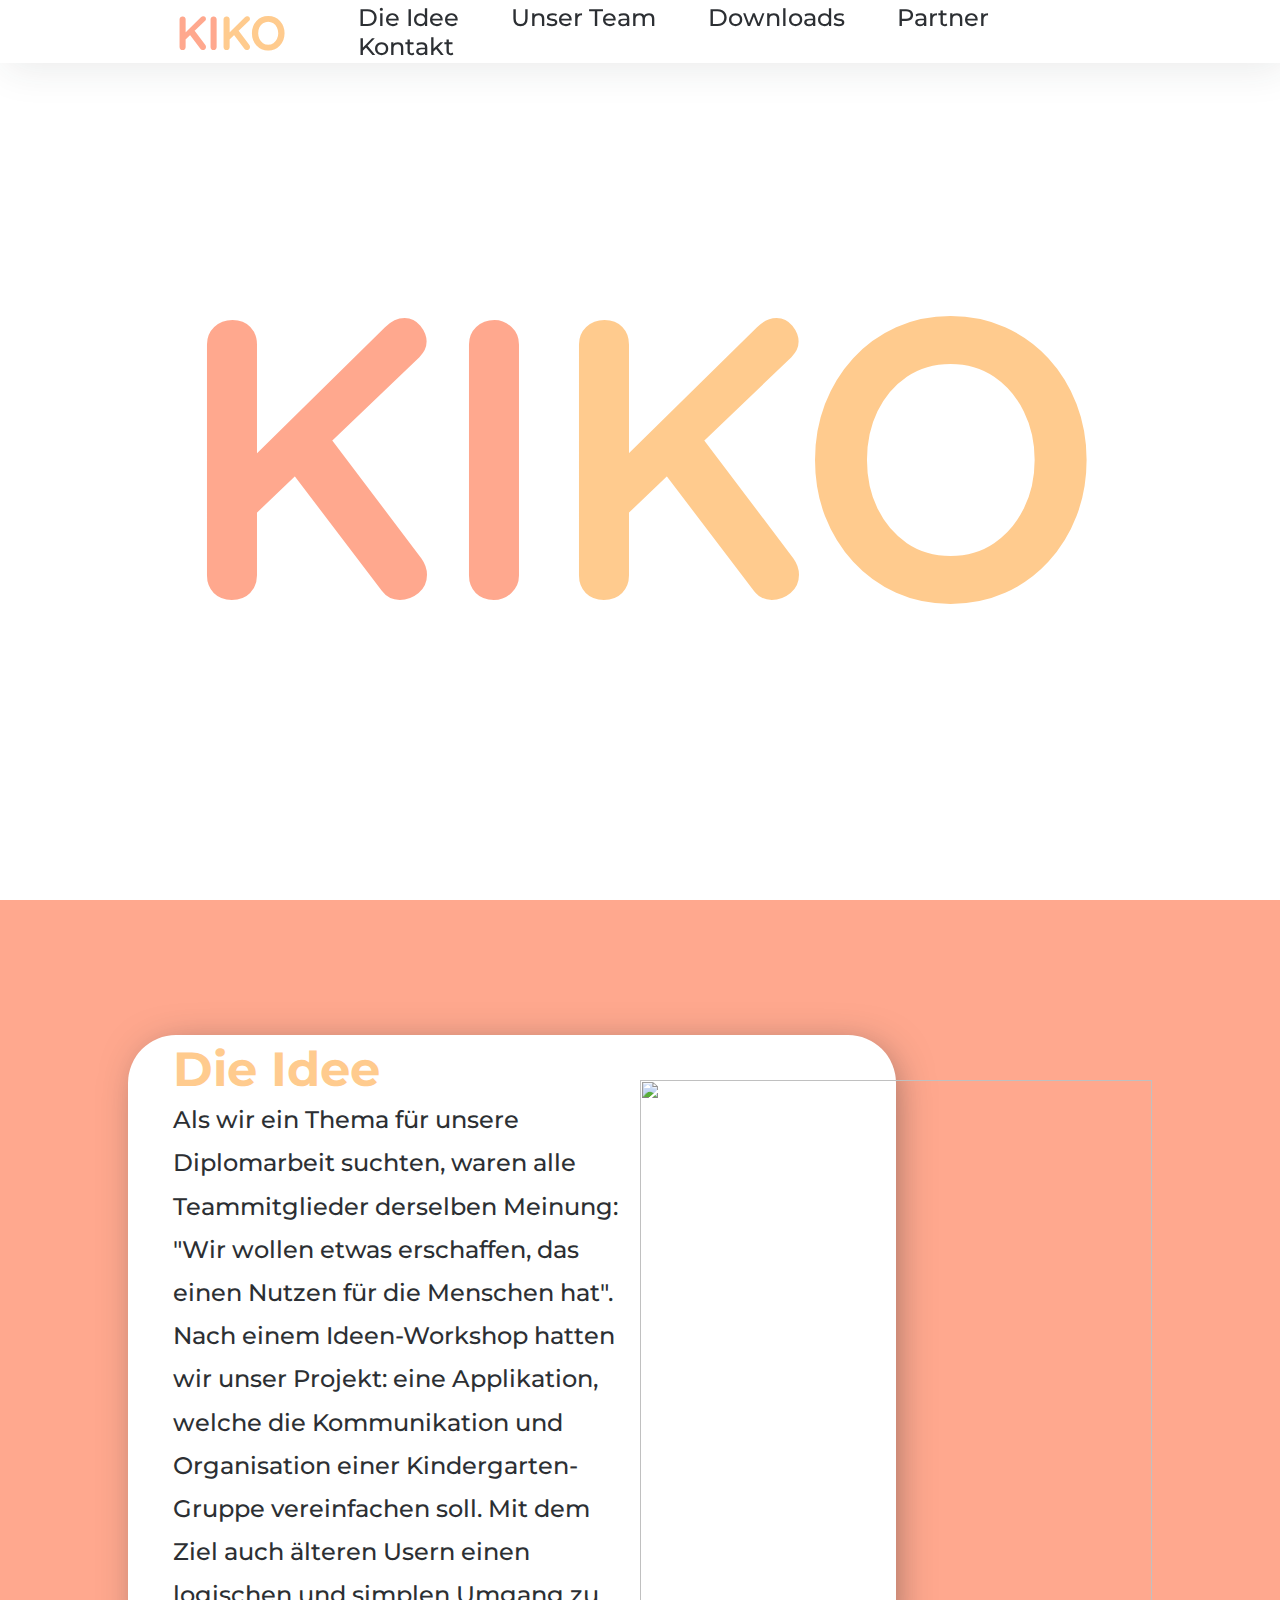
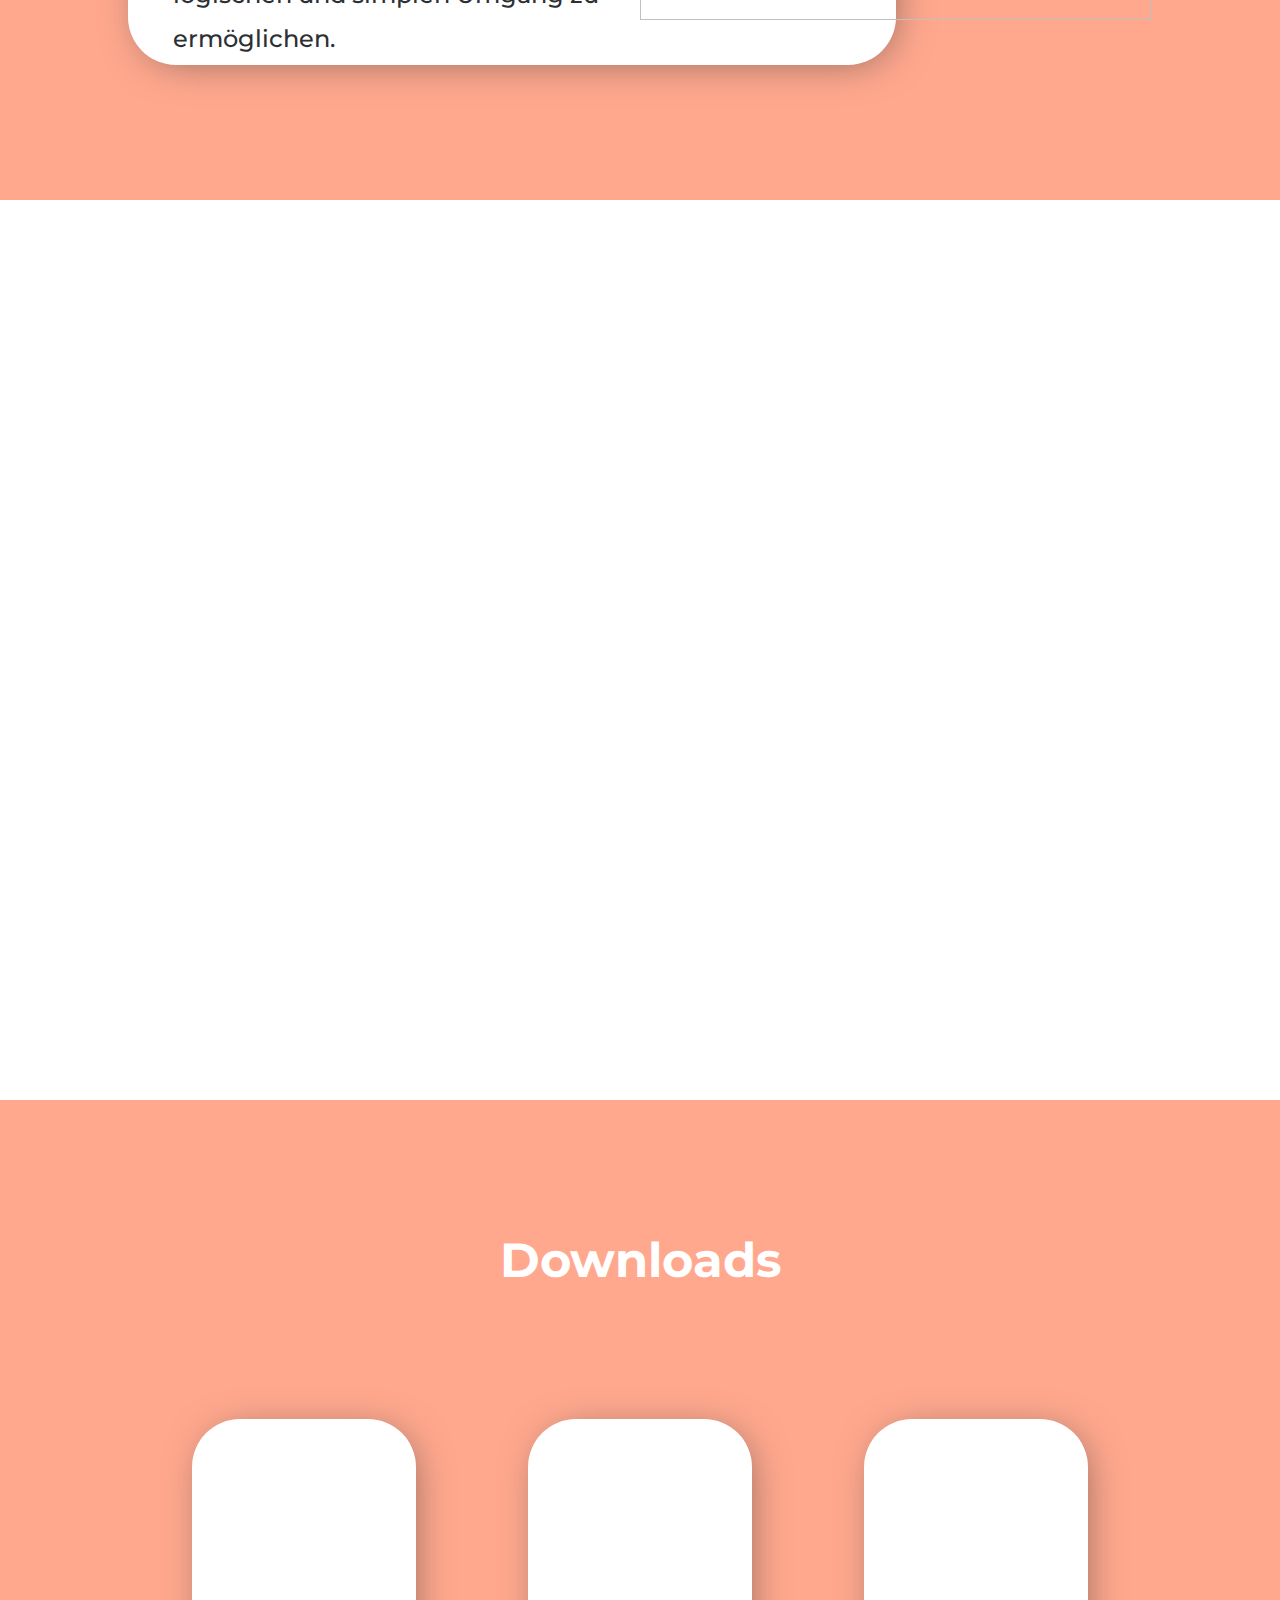
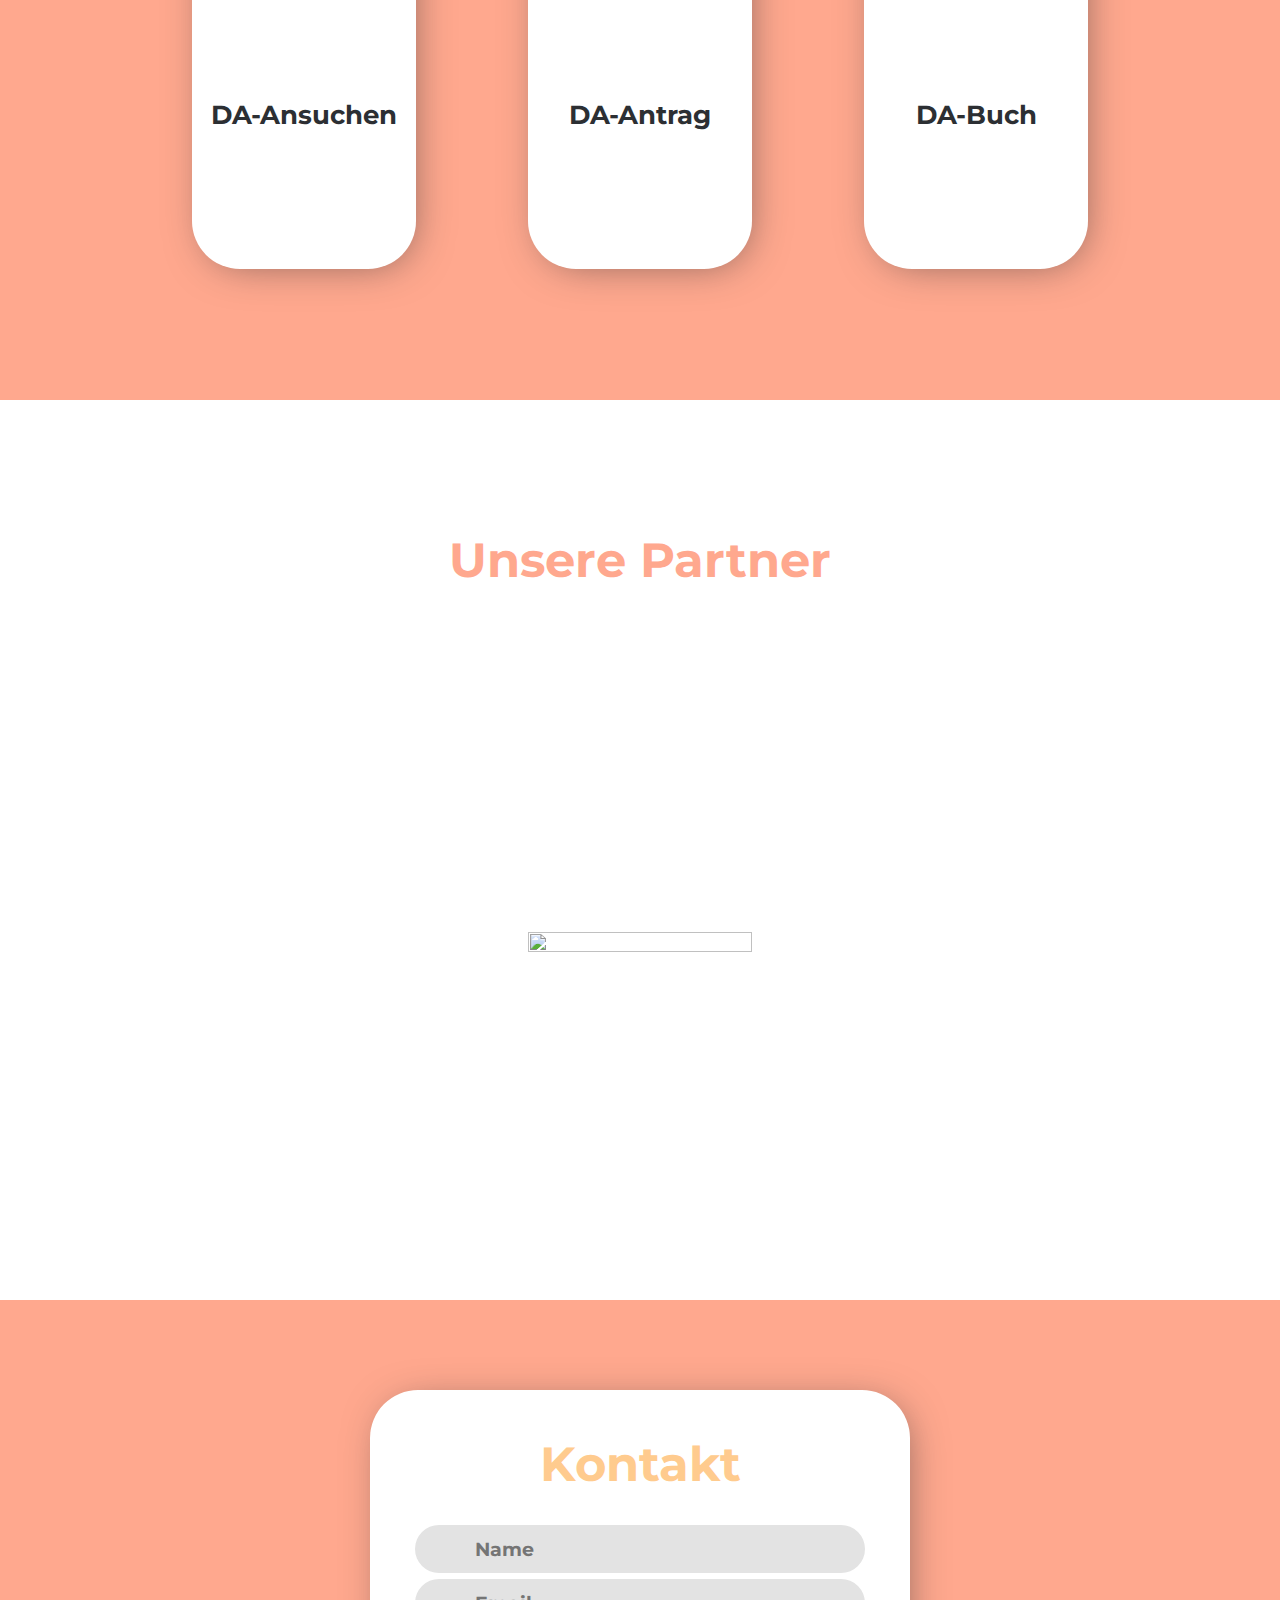
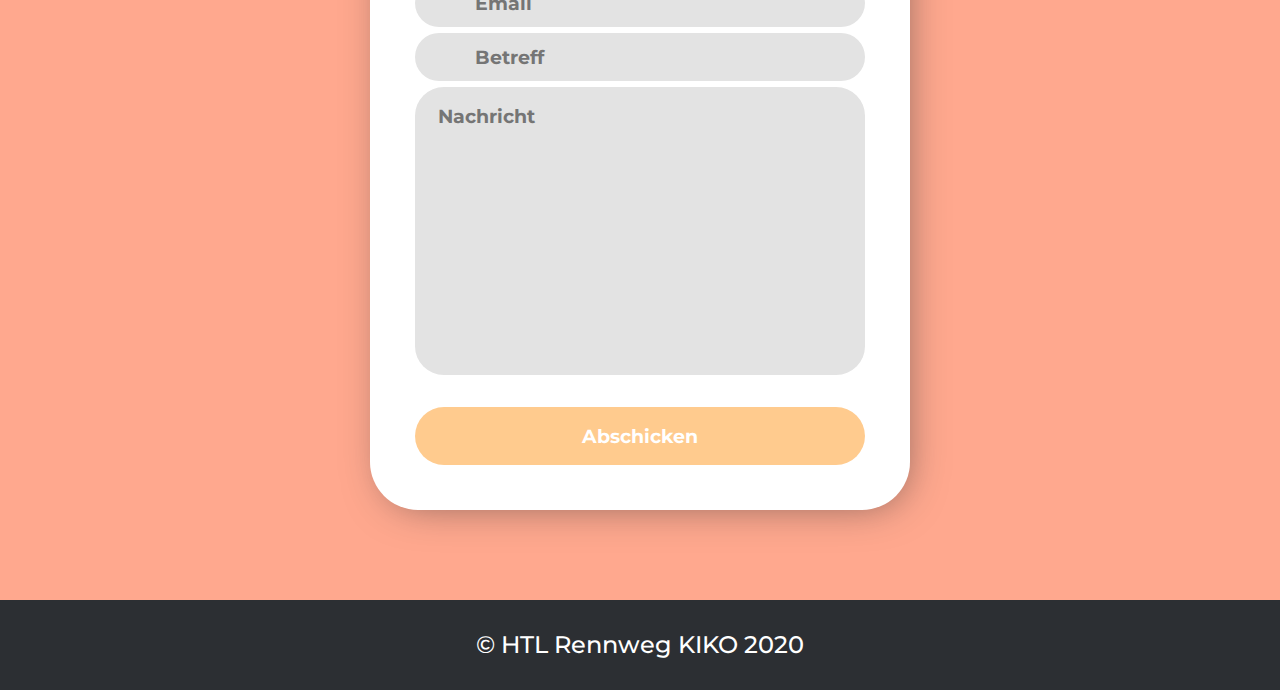
==== app/index.html @ 9af622cb "Add partners section" ====
<!DOCTYPE html>
<html lang="en">
<head>
    <meta charset="UTF-8">
    <title>Projekt KIKO</title>
    <link rel="stylesheet" href="index.css">
    <script src="https://kit.fontawesome.com/bcad70f915.js" crossorigin="anonymous"></script>
</head>
<body>
<div id="navigation">
    <a href="#header" class="logo"><span class="primaryText">KI</span><span class="accentText">KO</span></a>
    <div id="linkContainer">
        <a href="#idea">Die Idee</a>
        <a href="#team">Unser Team</a>
        <a href="#downloads">Downloads</a>
        <a href="#sponsors">Partner</a>
        <a href="#contact">Kontakt</a>
    </div>
</div>
<div id="header">
    <h1 id="headline"><span class="primaryText">KI</span><span class="accentText">KO</span></h1>
</div>
<div id="idea">
    <div id="ideaTextContainer">
        <h2 id="ideaHeader" class="accentText">Die Idee</h2>
        <p>
            Als wir ein Thema für unsere Diplomarbeit suchten, waren alle Teammitglieder derselben Meinung:<br>"Wir wollen
            etwas erschaffen, das einen Nutzen für die Menschen hat".<br>Nach einem Ideen-Workshop hatten wir unser
            Projekt: eine Applikation, welche die Kommunikation und Organisation einer Kindergarten-Gruppe vereinfachen
            soll. Mit dem Ziel auch älteren Usern einen logischen und simplen Umgang zu ermöglichen.
        </p>
    </div>
    <div id="ideaImgContainer">
        <img src="images/idea.svg">
    </div>
</div>
<div id="team"></div>
<div id="downloads">
    <h2 class="whiteText">Downloads</h2>
    <div id="downloadContainer">
        <div class="downloadCard">
            <i class="far fa-file-pdf"></i>
            <h3>DA-Ansuchen</h3>
        </div>
        <div class="downloadCard">
            <i class="far fa-file-pdf"></i>
            <h3>DA-Antrag</h3>
        </div>
        <div class="downloadCard">
            <i class="far fa-file-pdf"></i>
            <h3>DA-Buch</h3>
        </div>
    </div>
</div>
<div id="sponsors">
    <h2 class="primaryText">Unsere Partner</h2>
    <div id="sponsorContainer">
        <div class="sponsorSvgContainer"><img class="sponsorSvg" class src="images/easyname_logo_default.svg"></div>
    </div>
</div>
<div id="contact">
    <form id="contactContainer" method="post" action="email.php">
        <h2 class="accentText">Kontakt</h2>

        <div id="inputGroup">
            <div class="inputContainer">
                <label for="name"><i class="fas fa-user"></i></label>
                <input name="name" id="name" type="text" placeholder="Name" required>
            </div>
            <div class="inputContainer">
                <label for="email"><i class="fas fa-envelope"></i></label>
                <input name="email" id="email" type="email" placeholder="Email" required>
            </div>
            <div class="inputContainer">
                <label for="subject"><i class="fas fa-thumbtack"></i></label>
                <input name="subject" id="subject" type="text" placeholder="Betreff" required>
            </div>
            <textarea name="message" id="message" placeholder="Nachricht" required></textarea>
        </div>
        <input name="submit" id="submit" type="submit" value="Abschicken">
    </form>
</div>
<div id="footer">
    <p>© HTL Rennweg KIKO 2020</p>
</div>
</body>
</html>
---- app/index.css ----
@import url("https://fonts.googleapis.com/css2?family=Montserrat:wght@400;500;700&family=Quicksand:wght@700&display=swap");
* {
  box-sizing: border-box;
  padding: 0;
  margin: 0;
}

html {
  scroll-behavior: smooth;
}

body {
  display: flex;
  flex-direction: column;
  align-items: center;
  background-color: #ffffff;
  color: #2c2f33;
}
body p {
  font-family: "Montserrat", sans-serif;
  font-size: 1.5em;
  font-weight: 500;
  line-height: 1.8em;
}
body h1 {
  font-family: "Quicksand", sans-serif;
  font-weight: 700;
  font-size: 25em;
}
body h2 {
  font-family: "Montserrat", sans-serif;
  font-weight: 700;
  font-size: 3em;
}
body .primaryText {
  color: #ffa88e;
}
body .accentText {
  color: #ffcb8e;
}
body .whiteText {
  color: #ffffff;
}
body #navigation {
  z-index: 10;
  background-color: #ffffff;
  width: 100%;
  position: fixed;
  height: 7vh;
  display: flex;
  flex-direction: row;
  justify-content: space-between;
  align-items: center;
  padding-left: 10%;
  padding-right: 10%;
  -webkit-box-shadow: 5px 5px 40px 0px rgba(44, 47, 51, 0.1);
  -moz-box-shadow: 5px 5px 40px 0px rgba(44, 47, 51, 0.1);
  box-shadow: 5px 5px 40px 0px rgba(44, 47, 51, 0.1);
}
body #navigation a {
  text-decoration: none;
  font-family: "Montserrat", sans-serif;
  font-weight: 500;
  font-size: 1.5em;
  padding-left: 1em;
  padding-right: 1em;
  color: #2c2f33;
  transition: all 275ms ease;
}
body #navigation a:hover {
  color: #ffa88e;
}
body #navigation .logo {
  font-family: "Quicksand", sans-serif;
  font-weight: 700;
  font-size: 3em;
}
body #navigation #navigationContainer {
  display: flex;
}
body #header {
  height: 100vh;
  display: flex;
  justify-content: center;
  background-color: #ffffff;
  align-items: center;
}
body #idea {
  position: relative;
  height: 100vh;
  width: 100%;
  background-color: #ffa88e;
}
body #idea #ideaTextContainer {
  -webkit-box-shadow: 5px 5px 40px -11px rgba(44, 47, 51, 0.61);
  -moz-box-shadow: 5px 5px 40px -11px rgba(44, 47, 51, 0.61);
  box-shadow: 5px 5px 40px -11px rgba(44, 47, 51, 0.61);
  display: flex;
  flex-direction: column;
  justify-content: center;
  position: relative;
  left: 10%;
  top: 15%;
  padding: 5vh;
  background-color: #ffffff;
  width: 60%;
  height: 70%;
  border-radius: 3em;
  padding-right: 20%;
}
body #idea #ideaTextContainer #ideaHeader {
  display: flex;
  justify-self: flex-start;
}
body #idea #ideaImgContainer {
  width: 40%;
  height: 60%;
  position: relative;
  right: -50%;
  top: -50%;
}
body #idea #ideaImgContainer img {
  width: 100%;
  height: 100%;
}
body #team {
  height: 100vh;
  width: 100%;
}
body #downloads {
  background-color: #ffa88e;
  height: 100vh;
  width: 100%;
  display: flex;
  flex-direction: column;
  align-items: center;
  justify-content: space-evenly;
}
body #downloads #downloadContainer {
  display: flex;
  flex-direction: row;
  justify-content: space-between;
  width: 70%;
  height: 50%;
}
body #downloads #downloadContainer .downloadCard {
  background-color: #ffffff;
  display: flex;
  flex-direction: column;
  align-items: center;
  justify-content: space-evenly;
  width: 25%;
  border-radius: 3em;
  -webkit-box-shadow: 5px 5px 40px -11px rgba(44, 47, 51, 0.61);
  -moz-box-shadow: 5px 5px 40px -11px rgba(44, 47, 51, 0.61);
  box-shadow: 5px 5px 40px -11px rgba(44, 47, 51, 0.61);
  transition: all 0.25s ease;
}
body #downloads #downloadContainer .downloadCard i {
  font-size: 8em;
  color: #2c2f33;
  transition: color 0.25s ease;
}
body #downloads #downloadContainer .downloadCard h3 {
  color: #2c2f33;
  font-size: 1.6em;
  font-family: "Montserrat", sans-serif;
  font-weight: 700;
  transition: color 0.25s ease;
}
body #downloads #downloadContainer .downloadCard:hover {
  cursor: pointer;
  transform: scale(1.03);
  -webkit-box-shadow: 6px 6px 45px -11px rgba(44, 47, 51, 0.8);
  -moz-box-shadow: 6px 6px 45px -11px rgba(44, 47, 51, 0.8);
  box-shadow: 6px 6px 45px -11px rgba(44, 47, 51, 0.8);
}
body #downloads #downloadContainer .downloadCard:hover i {
  color: #ffcb8e;
}
body #downloads #downloadContainer .downloadCard:hover h3 {
  color: #ffcb8e;
}
body #sponsors {
  background-color: #ffffff;
  height: 100vh;
  width: 100%;
  display: flex;
  flex-direction: column;
  align-items: center;
  justify-content: space-evenly;
}
body #sponsors #sponsorContainer {
  display: flex;
  flex-direction: row;
  justify-content: center;
  align-items: center;
  width: 70%;
  height: 50%;
}
body #sponsors #sponsorContainer .sponsorSvgContainer {
  width: 25%;
  height: auto;
}
body #sponsors #sponsorContainer .sponsorSvgContainer .sponsorSvg {
  width: 100%;
  height: 100%;
}
body #contact {
  background-color: #ffa88e;
  height: 100vh;
  width: 100%;
  display: flex;
  flex-direction: column;
  align-items: center;
  justify-content: space-evenly;
}
body #contact #contactContainer {
  -webkit-box-shadow: 5px 5px 40px -11px rgba(44, 47, 51, 0.61);
  -moz-box-shadow: 5px 5px 40px -11px rgba(44, 47, 51, 0.61);
  box-shadow: 5px 5px 40px -11px rgba(44, 47, 51, 0.61);
  background-color: #ffffff;
  border-radius: 3em;
  width: 60vh;
  height: 80vh;
  display: flex;
  flex-direction: column;
  align-items: center;
  justify-content: space-between;
  padding: 5vh;
}
body #contact #contactContainer #submit {
  height: 3em;
  width: 100%;
  background-color: #ffcb8e;
  border-radius: 3em;
  font-family: "Montserrat", sans-serif;
  font-weight: 700;
  font-size: 1.2em;
  color: #ffffff;
  outline: 0;
  border: none;
  transition: background-color 0.25s ease;
}
body #contact #contactContainer #submit:hover {
  cursor: pointer;
  background-color: #ffa88e;
}
body #contact #contactContainer #submit:focus {
  cursor: pointer;
  background-color: #ffa88e;
}
body #contact #contactContainer #inputGroup {
  height: 50vh;
  width: 100%;
  display: flex;
  flex-direction: column;
  align-items: center;
  justify-content: space-between;
}
body #contact #contactContainer #inputGroup textarea {
  height: 15em;
  width: 100%;
  background-color: #e3e3e3;
  border-radius: 1.5em;
  padding-top: 0.9em;
  padding-left: 5%;
  padding-right: 5%;
  font-family: "Montserrat", sans-serif;
  font-weight: 700;
  font-size: 1.2em;
  color: #2c2f33;
  border: none;
  outline: 0;
  resize: none;
}
body #contact #contactContainer #inputGroup .inputContainer {
  height: 3em;
  width: 100%;
  background-color: #e3e3e3;
  border-radius: 1.5em;
  display: flex;
  flex-direction: row;
  align-items: center;
  justify-content: space-evenly;
}
body #contact #contactContainer #inputGroup .inputContainer i {
  color: #2c2f33;
  font-size: 1.5em;
  transition: color 0.25s ease;
}
body #contact #contactContainer #inputGroup .inputContainer input {
  width: 80%;
  background-color: #e3e3e3;
  border: none;
  font-family: "Montserrat", sans-serif;
  font-weight: 700;
  font-size: 1.2em;
  color: #2c2f33;
}
body #contact #contactContainer #inputGroup .inputContainer input:focus {
  outline: 0;
}
body #contact #contactContainer #inputGroup .inputContainer:focus-within i {
  color: #ffcb8e;
}
body #footer {
  display: flex;
  justify-content: center;
  align-items: center;
  background-color: #2c2f33;
  color: #ffffff;
  height: 10vh;
  width: 100%;
}

/*# sourceMappingURL=index.css.map */
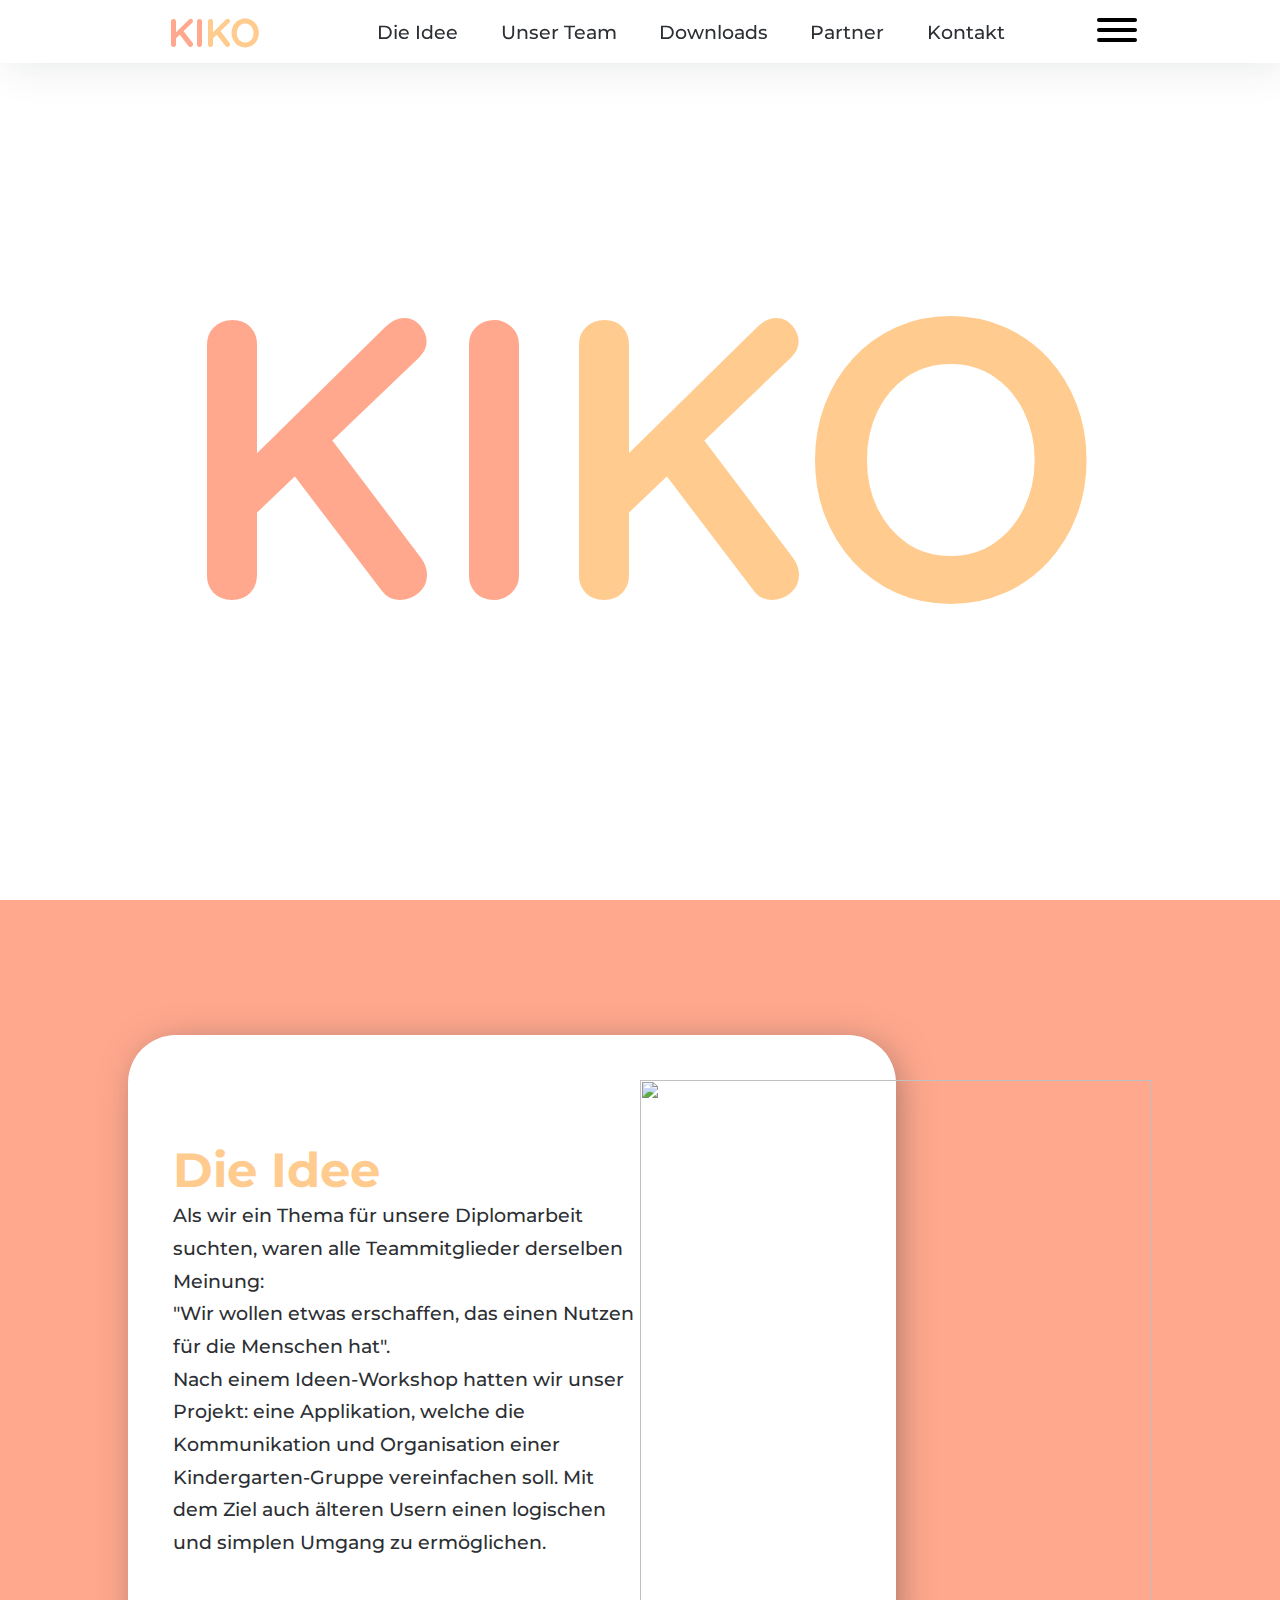
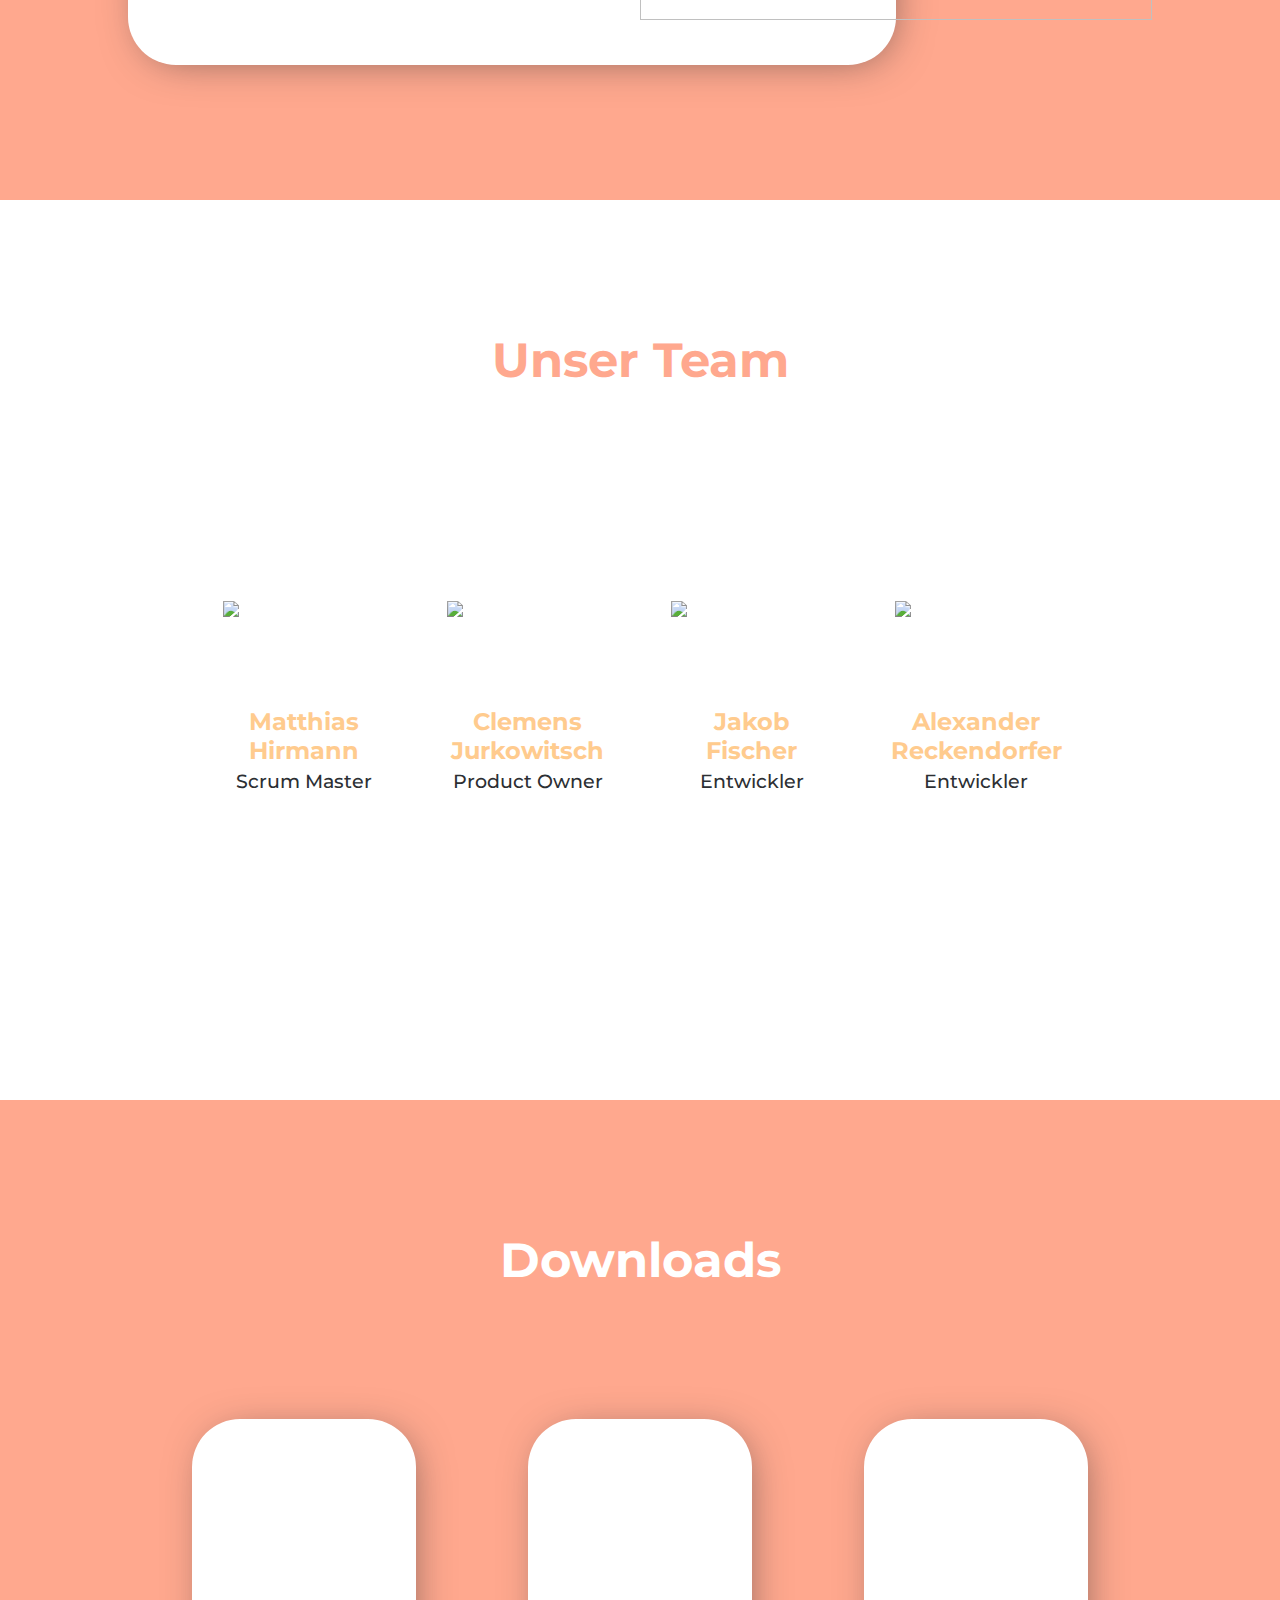
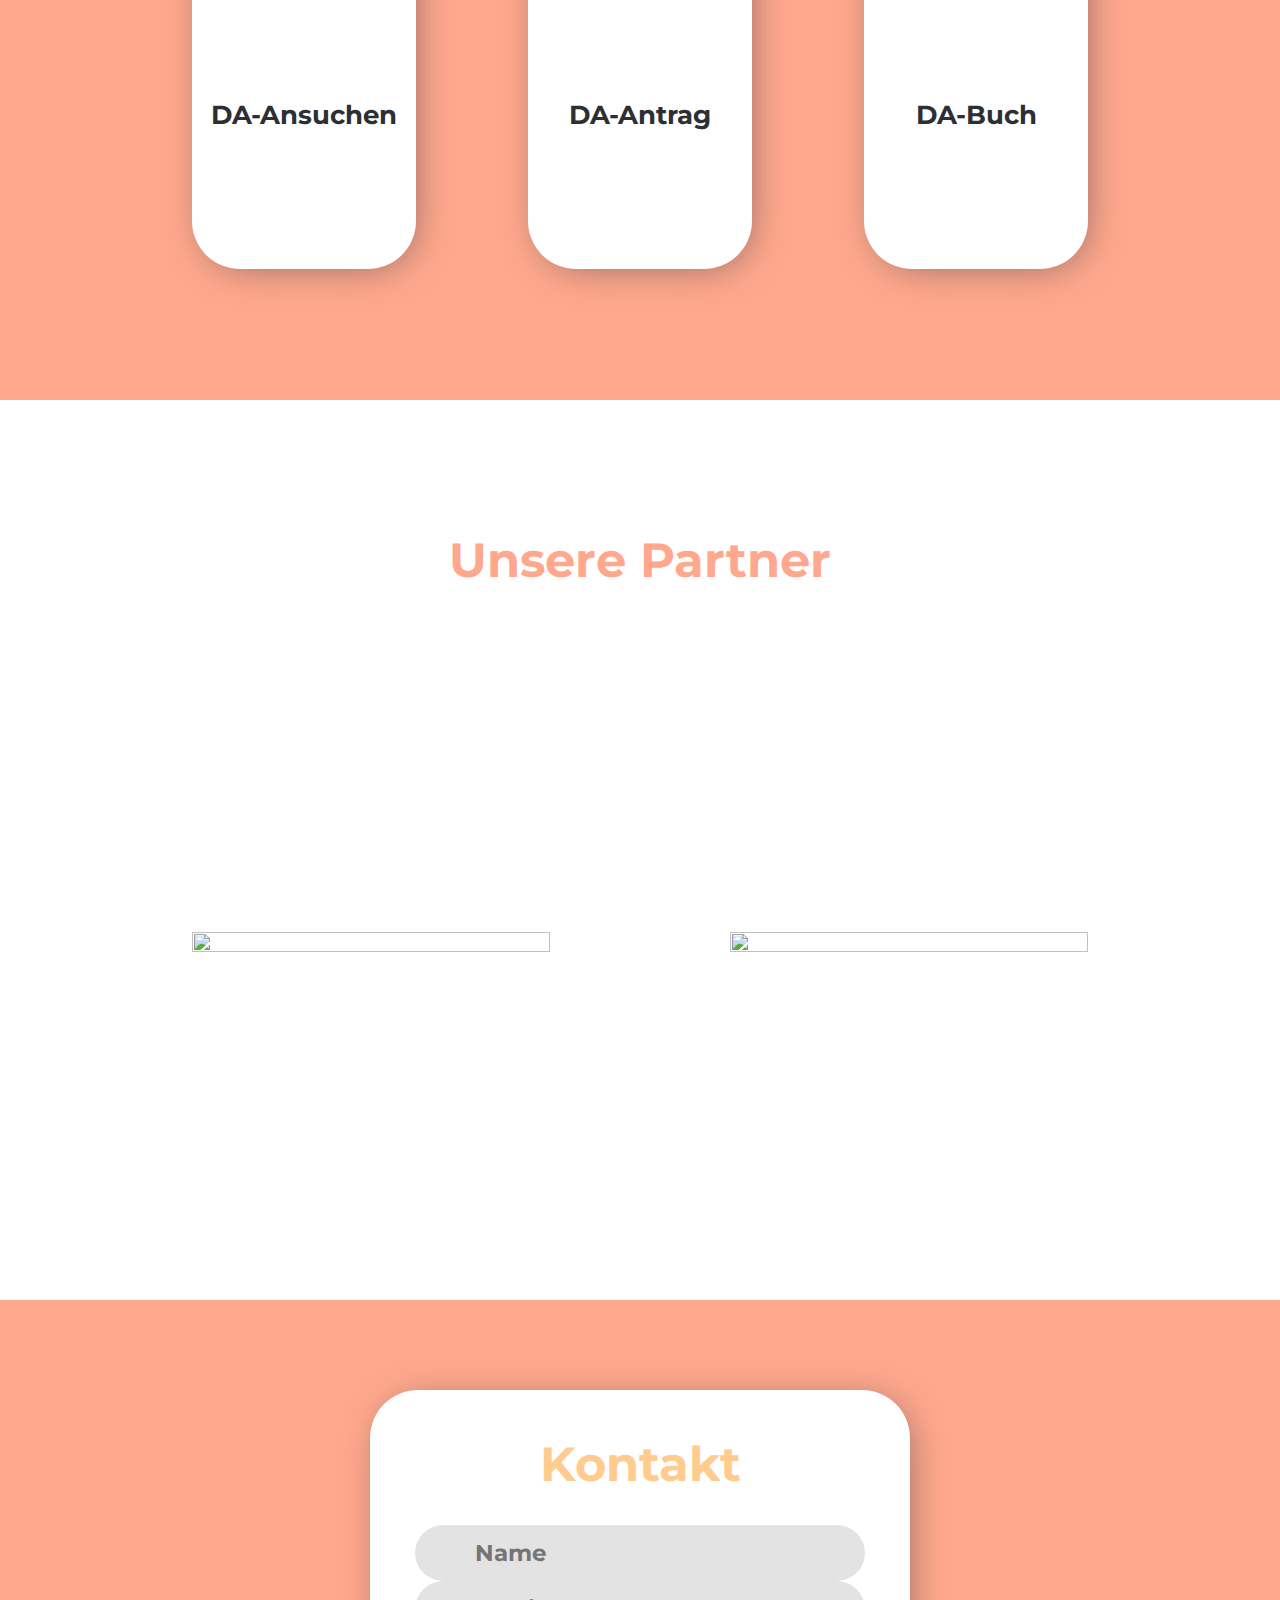
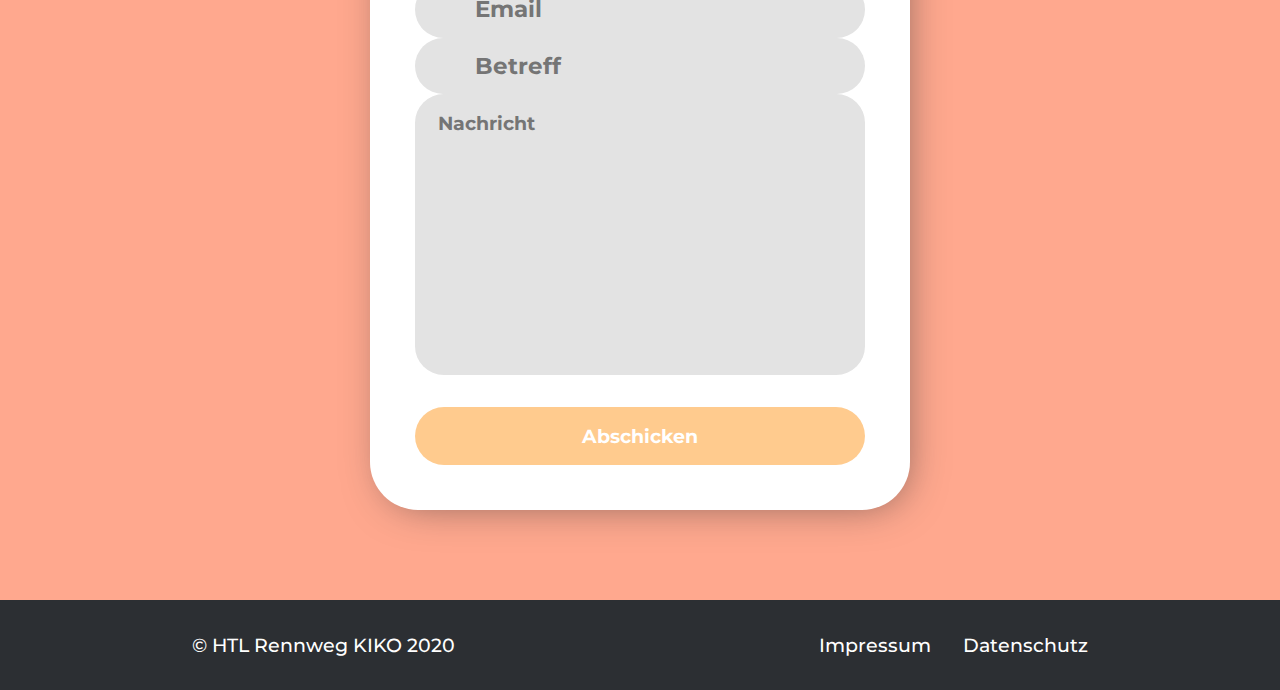
==== commit 3588a497: "Add responsiveness" ====
--- a/app/index.html
+++ b/app/index.html
@@ -4,27 +4,37 @@
     <meta charset="UTF-8">
     <title>Projekt KIKO</title>
     <link rel="stylesheet" href="index.css">
+    <link href="css/hamburgers.css" rel="stylesheet">
     <script src="https://kit.fontawesome.com/bcad70f915.js" crossorigin="anonymous"></script>
 </head>
 <body>
 <div id="navigation">
     <a href="#header" class="logo"><span class="primaryText">KI</span><span class="accentText">KO</span></a>
     <div id="linkContainer">
-        <a href="#idea">Die Idee</a>
-        <a href="#team">Unser Team</a>
-        <a href="#downloads">Downloads</a>
-        <a href="#sponsors">Partner</a>
-        <a href="#contact">Kontakt</a>
+        <a class="darkText" href="#idea">Die Idee</a>
+        <a class="darkText" href="#team">Unser Team</a>
+        <a class="darkText" href="#downloads">Downloads</a>
+        <a class="darkText" href="#sponsors">Partner</a>
+        <a class="darkText" href="#contact">Kontakt</a>
+    </div>
+    <div id="burgerMenu">
+        <button class="hamburger hamburger--squeeze" type="button">
+            <span class="hamburger-box">
+                <span class="hamburger-inner"></span>
+            </span>
+        </button>
     </div>
 </div>
 <div id="header">
-    <h1 id="headline"><span class="primaryText">KI</span><span class="accentText">KO</span></h1>
+    <h1><span class="primaryText">KI</span><span class="accentText">KO</span></h1>
 </div>
 <div id="idea">
+    <h2 id="ideaMobileHeader" class="whiteText">Die Idee</h2>
     <div id="ideaTextContainer">
         <h2 id="ideaHeader" class="accentText">Die Idee</h2>
         <p>
-            Als wir ein Thema für unsere Diplomarbeit suchten, waren alle Teammitglieder derselben Meinung:<br>"Wir wollen
+            Als wir ein Thema für unsere Diplomarbeit suchten, waren alle Teammitglieder derselben Meinung:<br>"Wir
+            wollen
             etwas erschaffen, das einen Nutzen für die Menschen hat".<br>Nach einem Ideen-Workshop hatten wir unser
             Projekt: eine Applikation, welche die Kommunikation und Organisation einer Kindergarten-Gruppe vereinfachen
             soll. Mit dem Ziel auch älteren Usern einen logischen und simplen Umgang zu ermöglichen.
@@ -34,27 +44,68 @@
         <img src="images/idea.svg">
     </div>
 </div>
-<div id="team"></div>
+<div id="team">
+    <h2 class="primaryText">Unser Team</h2>
+    <div id="teamContainer">
+        <div class="personContainerRow">
+            <div class="personContainer">
+                <img class="personSvg" src="images/team/hirsie.svg">
+                <div class="personText">
+                    <h4 class="accentText">Matthias</h4>
+                    <h4 class="accentText">Hirmann</h4>
+                    <p>Scrum Master</p>
+                </div>
+            </div>
+            <div class="personContainer">
+                <img class="personSvg" src="images/team/clemens.svg">
+                <div class="personText">
+                    <h4 class="accentText">Clemens</h4>
+                    <h4 class="accentText">Jurkowitsch</h4>
+                    <p>Product Owner</p>
+                </div>
+            </div>
+        </div>
+        <div class="personContainerRow">
+            <div class="personContainer">
+                <img class="personSvg" src="images/team/jakob.svg">
+                <div class="personText">
+                    <h4 class="accentText">Jakob</h4>
+                    <h4 class="accentText">Fischer</h4>
+                    <p>Entwickler</p>
+                </div>
+            </div>
+            <div class="personContainer">
+                <img class="personSvg" src="images/team/alex.svg">
+                <div class="personText">
+                    <h4 class="accentText">Alexander</h4>
+                    <h4 class="accentText">Reckendorfer</h4>
+                    <p>Entwickler</p>
+                </div>
+            </div>
+        </div>
+    </div>
+</div>
 <div id="downloads">
     <h2 class="whiteText">Downloads</h2>
     <div id="downloadContainer">
-        <div class="downloadCard">
+        <div id="ansuchen" class="downloadCard">
             <i class="far fa-file-pdf"></i>
-            <h3>DA-Ansuchen</h3>
+            <a class="darkText" id="ansuchenDownload" href="files/da-ansuchen.pdf" download>DA-Ansuchen</a>
         </div>
-        <div class="downloadCard">
+        <div id="antrag" class="downloadCard">
             <i class="far fa-file-pdf"></i>
-            <h3>DA-Antrag</h3>
+            <a class="darkText" id="antragDownload" href="files/da-antrag.pdf" download>DA-Antrag</a>
         </div>
-        <div class="downloadCard">
+        <div id="buch" class="downloadCard">
             <i class="far fa-file-pdf"></i>
-            <h3>DA-Buch</h3>
+            <a class="darkText" id="buchDownload" href="files/da-buch.pdf" download>DA-Buch</a>
         </div>
     </div>
 </div>
 <div id="sponsors">
     <h2 class="primaryText">Unsere Partner</h2>
     <div id="sponsorContainer">
+        <div class="sponsorSvgContainer"><img class="sponsorSvg" class src="images/easyname_logo_default.svg"></div>
         <div class="sponsorSvgContainer"><img class="sponsorSvg" class src="images/easyname_logo_default.svg"></div>
     </div>
 </div>
@@ -82,6 +133,11 @@
 </div>
 <div id="footer">
     <p>© HTL Rennweg KIKO 2020</p>
+    <div id="footer_right">
+        <a class="whiteText" href="https://www.projekt.kikoapp.at/impressum">Impressum</a>
+        <a class="whiteText" href="https://www.projekt.kikoapp.at/datenschutz">Datenschutz</a>
+    </div>
 </div>
 </body>
-</html>+</html>
+<script src="index.js"></script>--- a/app/index.css
+++ b/app/index.css
@@ -18,9 +18,37 @@
 }
 body p {
   font-family: "Montserrat", sans-serif;
-  font-size: 1.5em;
   font-weight: 500;
-  line-height: 1.8em;
+  line-height: 2em;
+  font-size: 2em;
+}
+@media (min-width: 992px) {
+  body p {
+    line-height: 1.7em;
+    font-size: 1.2em;
+  }
+}
+body a {
+  text-decoration: none;
+  font-family: "Montserrat", sans-serif;
+  font-size: 2em;
+  font-weight: 500;
+  transition: color 0.25s ease;
+}
+@media (min-width: 992px) {
+  body a {
+    font-size: 1.2em;
+  }
+}
+body a:hover, body a:focus {
+  color: #ffcb8e;
+}
+body li {
+  font-family: "Montserrat", sans-serif;
+  font-weight: 500;
+  line-height: 1.7em;
+  font-size: 1.2em;
+  margin-left: 2em;
 }
 body h1 {
   font-family: "Quicksand", sans-serif;
@@ -30,7 +58,33 @@
 body h2 {
   font-family: "Montserrat", sans-serif;
   font-weight: 700;
-  font-size: 3em;
+  font-size: 5em;
+}
+@media (min-width: 992px) {
+  body h2 {
+    font-size: 3em;
+  }
+}
+body h3 {
+  font-family: "Montserrat", sans-serif;
+  font-size: 2em;
+  font-weight: 700;
+}
+@media (min-width: 992px) {
+  body h3 {
+    font-size: 4em;
+  }
+}
+body h4 {
+  font-family: "Montserrat", sans-serif;
+  color: #ffa88e;
+  font-weight: 700;
+  font-size: 2.5em;
+}
+@media (min-width: 992px) {
+  body h4 {
+    font-size: 1.5em;
+  }
 }
 body .primaryText {
   color: #ffa88e;
@@ -40,6 +94,9 @@
 }
 body .whiteText {
   color: #ffffff;
+}
+body .darkText {
+  color: #2c2f33;
 }
 body #navigation {
   z-index: 10;
@@ -58,22 +115,13 @@
   box-shadow: 5px 5px 40px 0px rgba(44, 47, 51, 0.1);
 }
 body #navigation a {
-  text-decoration: none;
-  font-family: "Montserrat", sans-serif;
-  font-weight: 500;
-  font-size: 1.5em;
   padding-left: 1em;
   padding-right: 1em;
-  color: #2c2f33;
-  transition: all 275ms ease;
-}
-body #navigation a:hover {
-  color: #ffa88e;
 }
 body #navigation .logo {
   font-family: "Quicksand", sans-serif;
   font-weight: 700;
-  font-size: 3em;
+  font-size: 2.5em;
 }
 body #navigation #navigationContainer {
   display: flex;
@@ -90,6 +138,21 @@
   height: 100vh;
   width: 100%;
   background-color: #ffa88e;
+  display: flex;
+  flex-direction: column;
+  align-items: center;
+  justify-content: space-evenly;
+}
+@media (min-width: 992px) {
+  body #idea {
+    position: relative;
+    display: block;
+  }
+}
+@media (min-width: 992px) {
+  body #idea #ideaMobileHeader {
+    display: none;
+  }
 }
 body #idea #ideaTextContainer {
   -webkit-box-shadow: 5px 5px 40px -11px rgba(44, 47, 51, 0.61);
@@ -98,34 +161,110 @@
   display: flex;
   flex-direction: column;
   justify-content: center;
-  position: relative;
-  left: 10%;
-  top: 15%;
-  padding: 5vh;
-  background-color: #ffffff;
-  width: 60%;
+  background-color: #ffffff;
+  border-radius: 3em;
+  width: 90%;
   height: 70%;
-  border-radius: 3em;
-  padding-right: 20%;
+  padding: 5%;
+}
+@media (min-width: 992px) {
+  body #idea #ideaTextContainer {
+    position: relative;
+    left: 10%;
+    top: 15%;
+    padding: 5vh;
+    width: 60%;
+    height: 70%;
+    padding-right: 20%;
+  }
 }
 body #idea #ideaTextContainer #ideaHeader {
-  display: flex;
+  display: none;
   justify-self: flex-start;
 }
+@media (min-width: 992px) {
+  body #idea #ideaTextContainer #ideaHeader {
+    display: flex;
+  }
+}
 body #idea #ideaImgContainer {
+  display: none;
   width: 40%;
   height: 60%;
   position: relative;
   right: -50%;
   top: -50%;
 }
+@media (min-width: 992px) {
+  body #idea #ideaImgContainer {
+    display: block;
+  }
+}
 body #idea #ideaImgContainer img {
   width: 100%;
   height: 100%;
 }
 body #team {
+  background-color: #ffffff;
   height: 100vh;
   width: 100%;
+  display: flex;
+  flex-direction: column;
+  align-items: center;
+  justify-content: space-evenly;
+}
+body #team #teamContainer {
+  display: flex;
+  flex-direction: column;
+  align-items: center;
+  width: 90%;
+  height: 70%;
+}
+@media (min-width: 992px) {
+  body #team #teamContainer {
+    width: 70%;
+    height: 50%;
+    flex-direction: row;
+    justify-content: space-between;
+  }
+}
+body #team #teamContainer .personContainerRow {
+  width: 100%;
+  height: 40%;
+  display: flex;
+  flex-direction: row;
+  align-items: center;
+  justify-content: space-around;
+}
+@media (min-width: 992px) {
+  body #team #teamContainer .personContainerRow {
+    width: 50%;
+    height: 100%;
+  }
+}
+body #team #teamContainer .personContainerRow .personContainer {
+  display: flex;
+  flex-direction: column;
+  justify-content: center;
+  align-items: center;
+  width: 30%;
+  height: 100%;
+}
+@media (min-width: 992px) {
+  body #team #teamContainer .personContainerRow .personContainer {
+    width: 36%;
+  }
+}
+body #team #teamContainer .personContainerRow .personContainer .personSvg {
+  width: 100%;
+  height: auto;
+}
+body #team #teamContainer .personContainerRow .personContainer .personText {
+  height: 60%;
+  display: flex;
+  flex-direction: column;
+  align-items: center;
+  justify-content: center;
 }
 body #downloads {
   background-color: #ffa88e;
@@ -138,47 +277,63 @@
 }
 body #downloads #downloadContainer {
   display: flex;
+  flex-direction: column;
+  justify-content: space-between;
+  width: 90%;
+  height: 70%;
+}
+@media (min-width: 992px) {
+  body #downloads #downloadContainer {
+    flex-direction: row;
+    width: 70%;
+    height: 50%;
+  }
+}
+body #downloads #downloadContainer .downloadCard {
+  background-color: #ffffff;
+  display: flex;
   flex-direction: row;
-  justify-content: space-between;
-  width: 70%;
-  height: 50%;
-}
-body #downloads #downloadContainer .downloadCard {
-  background-color: #ffffff;
-  display: flex;
-  flex-direction: column;
-  align-items: center;
-  justify-content: space-evenly;
-  width: 25%;
+  align-items: center;
+  justify-content: space-evenly;
+  width: 100%;
+  height: 25%;
   border-radius: 3em;
   -webkit-box-shadow: 5px 5px 40px -11px rgba(44, 47, 51, 0.61);
   -moz-box-shadow: 5px 5px 40px -11px rgba(44, 47, 51, 0.61);
   box-shadow: 5px 5px 40px -11px rgba(44, 47, 51, 0.61);
   transition: all 0.25s ease;
 }
+@media (min-width: 992px) {
+  body #downloads #downloadContainer .downloadCard {
+    height: 100%;
+    width: 25%;
+    flex-direction: column;
+  }
+}
 body #downloads #downloadContainer .downloadCard i {
   font-size: 8em;
   color: #2c2f33;
   transition: color 0.25s ease;
 }
-body #downloads #downloadContainer .downloadCard h3 {
-  color: #2c2f33;
+body #downloads #downloadContainer .downloadCard a {
   font-size: 1.6em;
-  font-family: "Montserrat", sans-serif;
-  font-weight: 700;
-  transition: color 0.25s ease;
-}
-body #downloads #downloadContainer .downloadCard:hover {
+  font-weight: 700;
+}
+body #downloads #downloadContainer .downloadCard:hover, body #downloads #downloadContainer .downloadCard:focus-within {
   cursor: pointer;
-  transform: scale(1.03);
-  -webkit-box-shadow: 6px 6px 45px -11px rgba(44, 47, 51, 0.8);
-  -moz-box-shadow: 6px 6px 45px -11px rgba(44, 47, 51, 0.8);
-  box-shadow: 6px 6px 45px -11px rgba(44, 47, 51, 0.8);
-}
-body #downloads #downloadContainer .downloadCard:hover i {
+}
+@media (min-width: 992px) {
+  body #downloads #downloadContainer .downloadCard:hover, body #downloads #downloadContainer .downloadCard:focus-within {
+    transform: scale(1.03);
+    -webkit-box-shadow: 6px 6px 45px -11px rgba(44, 47, 51, 0.8);
+    -moz-box-shadow: 6px 6px 45px -11px rgba(44, 47, 51, 0.8);
+    box-shadow: 6px 6px 45px -11px rgba(44, 47, 51, 0.8);
+  }
+}
+body #downloads #downloadContainer .downloadCard:hover i, body #downloads #downloadContainer .downloadCard:focus-within i {
   color: #ffcb8e;
 }
-body #downloads #downloadContainer .downloadCard:hover h3 {
+body #downloads #downloadContainer .downloadCard:hover a, body #downloads #downloadContainer .downloadCard:focus-within a {
   color: #ffcb8e;
 }
 body #sponsors {
@@ -192,15 +347,28 @@
 }
 body #sponsors #sponsorContainer {
   display: flex;
-  flex-direction: row;
-  justify-content: center;
-  align-items: center;
-  width: 70%;
-  height: 50%;
+  flex-direction: column;
+  justify-content: space-evenly;
+  align-items: center;
+  width: 90%;
+  height: 70%;
+}
+@media (min-width: 992px) {
+  body #sponsors #sponsorContainer {
+    justify-content: space-between;
+    flex-direction: row;
+    width: 70%;
+    height: 50%;
+  }
 }
 body #sponsors #sponsorContainer .sponsorSvgContainer {
-  width: 25%;
+  width: 80%;
   height: auto;
+}
+@media (min-width: 992px) {
+  body #sponsors #sponsorContainer .sponsorSvgContainer {
+    width: 40%;
+  }
 }
 body #sponsors #sponsorContainer .sponsorSvgContainer .sponsorSvg {
   width: 100%;
@@ -221,27 +389,40 @@
   box-shadow: 5px 5px 40px -11px rgba(44, 47, 51, 0.61);
   background-color: #ffffff;
   border-radius: 3em;
-  width: 60vh;
-  height: 80vh;
+  width: 90%;
+  height: 80%;
   display: flex;
   flex-direction: column;
   align-items: center;
   justify-content: space-between;
-  padding: 5vh;
+  padding: 5%;
+}
+@media (min-width: 992px) {
+  body #contact #contactContainer {
+    width: 60vh;
+    height: 80vh;
+    padding: 5vh;
+  }
 }
 body #contact #contactContainer #submit {
-  height: 3em;
+  height: 3.5em;
   width: 100%;
   background-color: #ffcb8e;
   border-radius: 3em;
   font-family: "Montserrat", sans-serif;
   font-weight: 700;
-  font-size: 1.2em;
+  font-size: 2em;
   color: #ffffff;
   outline: 0;
   border: none;
   transition: background-color 0.25s ease;
 }
+@media (min-width: 992px) {
+  body #contact #contactContainer #submit {
+    height: 3em;
+    font-size: 1.2em;
+  }
+}
 body #contact #contactContainer #submit:hover {
   cursor: pointer;
   background-color: #ffa88e;
@@ -251,15 +432,20 @@
   background-color: #ffa88e;
 }
 body #contact #contactContainer #inputGroup {
-  height: 50vh;
+  height: 80%;
   width: 100%;
   display: flex;
   flex-direction: column;
   align-items: center;
   justify-content: space-between;
 }
+@media (min-width: 992px) {
+  body #contact #contactContainer #inputGroup {
+    height: 50vh;
+  }
+}
 body #contact #contactContainer #inputGroup textarea {
-  height: 15em;
+  height: 26em;
   width: 100%;
   background-color: #e3e3e3;
   border-radius: 1.5em;
@@ -268,14 +454,20 @@
   padding-right: 5%;
   font-family: "Montserrat", sans-serif;
   font-weight: 700;
-  font-size: 1.2em;
+  font-size: 2em;
   color: #2c2f33;
   border: none;
   outline: 0;
   resize: none;
 }
+@media (min-width: 992px) {
+  body #contact #contactContainer #inputGroup textarea {
+    font-size: 1.2em;
+    height: 15em;
+  }
+}
 body #contact #contactContainer #inputGroup .inputContainer {
-  height: 3em;
+  height: 5em;
   width: 100%;
   background-color: #e3e3e3;
   border-radius: 1.5em;
@@ -284,19 +476,36 @@
   align-items: center;
   justify-content: space-evenly;
 }
+@media (min-width: 992px) {
+  body #contact #contactContainer #inputGroup .inputContainer {
+    height: 3em;
+    font-size: 1.2em;
+  }
+}
 body #contact #contactContainer #inputGroup .inputContainer i {
   color: #2c2f33;
-  font-size: 1.5em;
+  font-size: 2.5em;
   transition: color 0.25s ease;
 }
+@media (min-width: 992px) {
+  body #contact #contactContainer #inputGroup .inputContainer i {
+    font-size: 1.5em;
+  }
+}
 body #contact #contactContainer #inputGroup .inputContainer input {
+  height: 100%;
   width: 80%;
   background-color: #e3e3e3;
   border: none;
   font-family: "Montserrat", sans-serif;
   font-weight: 700;
-  font-size: 1.2em;
+  font-size: 2em;
   color: #2c2f33;
+}
+@media (min-width: 992px) {
+  body #contact #contactContainer #inputGroup .inputContainer input {
+    font-size: 1.2em;
+  }
 }
 body #contact #contactContainer #inputGroup .inputContainer input:focus {
   outline: 0;
@@ -304,14 +513,122 @@
 body #contact #contactContainer #inputGroup .inputContainer:focus-within i {
   color: #ffcb8e;
 }
+body #impressum {
+  background-color: #ffa88e;
+  height: 100vh;
+  width: 100%;
+  display: flex;
+  flex-direction: column;
+  align-items: center;
+  justify-content: space-evenly;
+}
+body #impressum #impressumContainer {
+  display: flex;
+  flex-direction: row;
+  justify-content: space-between;
+  width: 50%;
+  height: 60%;
+  background-color: #ffffff;
+  padding: 7vh;
+  border-radius: 3em;
+  -webkit-box-shadow: 5px 5px 40px -11px rgba(44, 47, 51, 0.61);
+  -moz-box-shadow: 5px 5px 40px -11px rgba(44, 47, 51, 0.61);
+  box-shadow: 5px 5px 40px -11px rgba(44, 47, 51, 0.61);
+}
+body #impressum #impressumContainer .impressumInformationContainer {
+  width: 25%;
+  height: 100%;
+  display: flex;
+  flex-direction: column;
+  justify-content: space-around;
+  align-items: center;
+}
+body #impressum #impressumContainer .impressumInformationContainer i {
+  color: #ffcb8e;
+  font-size: 10em;
+}
+body #impressum #impressumContainer .impressumInformationContainer div {
+  height: 50%;
+  width: 100%;
+  display: flex;
+  flex-direction: column;
+  align-items: center;
+  justify-content: center;
+}
+body #impressum #impressumContainer .impressumInformationContainer div div {
+  height: 40%;
+  width: 100%;
+  display: flex;
+  flex-direction: column;
+  align-items: center;
+  justify-content: flex-start;
+}
+body #privacy {
+  background-color: #ffa88e;
+  width: 100%;
+  display: flex;
+  flex-direction: column;
+  align-items: center;
+  justify-content: space-evenly;
+  padding: 10vh;
+}
+body #privacy h2 {
+  margin-top: 5vh;
+  margin-bottom: 10vh;
+}
+body #privacy #privacyContainer {
+  width: 70%;
+  background-color: #ffffff;
+  padding: 5vh;
+  padding-bottom: 0;
+  border-radius: 3em;
+  -webkit-box-shadow: 5px 5px 40px -11px rgba(44, 47, 51, 0.61);
+  -moz-box-shadow: 5px 5px 40px -11px rgba(44, 47, 51, 0.61);
+  box-shadow: 5px 5px 40px -11px rgba(44, 47, 51, 0.61);
+}
+body #privacy #privacyContainer section {
+  margin-bottom: 5vh;
+}
+body #privacy #privacyContainer section p {
+  margin-bottom: 0.5vh;
+}
+body #privacy #privacyContainer section h3 {
+  color: #ffcb8e;
+  margin-bottom: 2.5vh;
+}
 body #footer {
   display: flex;
-  justify-content: center;
-  align-items: center;
+  justify-content: space-evenly;
+  align-items: center;
+  flex-direction: column;
   background-color: #2c2f33;
   color: #ffffff;
   height: 10vh;
   width: 100%;
 }
+@media (min-width: 992px) {
+  body #footer {
+    padding-left: 15%;
+    padding-right: 15%;
+    flex-direction: row;
+    justify-content: space-between;
+  }
+}
+body #footer p {
+  line-height: normal;
+}
+body #footer #footer_right {
+  display: flex;
+  flex-direction: row;
+  align-items: center;
+  justify-content: space-evenly;
+  width: 80%;
+}
+@media (min-width: 992px) {
+  body #footer #footer_right {
+    justify-content: space-between;
+    width: 30%;
+  }
+}
 
 /*# sourceMappingURL=index.css.map */
--- a/app/css/hamburgers.css
+++ b/app/css/hamburgers.css
@@ -0,0 +1,7 @@
+/*!
+ * Hamburgers
+ * @description Tasty CSS-animated hamburgers
+ * @author Jonathan Suh @jonsuh
+ * @site https://jonsuh.com/hamburgers
+ * @link https://github.com/jonsuh/hamburgers
+ */.hamburger{font:inherit;display:inline-block;overflow:visible;margin:0;padding:15px;cursor:pointer;transition-timing-function:linear;transition-duration:.15s;transition-property:opacity,filter;text-transform:none;color:inherit;border:0;background-color:transparent}.hamburger.is-active:hover,.hamburger:hover{opacity:.7}.hamburger.is-active .hamburger-inner,.hamburger.is-active .hamburger-inner:after,.hamburger.is-active .hamburger-inner:before{background-color:#000}.hamburger-box{position:relative;display:inline-block;width:40px;height:24px}.hamburger-inner{top:50%;display:block;margin-top:-2px}.hamburger-inner,.hamburger-inner:after,.hamburger-inner:before{position:absolute;width:40px;height:4px;transition-timing-function:ease;transition-duration:.15s;transition-property:transform;border-radius:4px;background-color:#000}.hamburger-inner:after,.hamburger-inner:before{display:block;content:""}.hamburger-inner:before{top:-10px}.hamburger-inner:after{bottom:-10px}.hamburger--3dx .hamburger-box{perspective:80px}.hamburger--3dx .hamburger-inner{transition:transform .15s cubic-bezier(.645,.045,.355,1),background-color 0s cubic-bezier(.645,.045,.355,1) .1s}.hamburger--3dx .hamburger-inner:after,.hamburger--3dx .hamburger-inner:before{transition:transform 0s cubic-bezier(.645,.045,.355,1) .1s}.hamburger--3dx.is-active .hamburger-inner{transform:rotateY(180deg);background-color:transparent!important}.hamburger--3dx.is-active .hamburger-inner:before{transform:translate3d(0,10px,0) rotate(45deg)}.hamburger--3dx.is-active .hamburger-inner:after{transform:translate3d(0,-10px,0) rotate(-45deg)}.hamburger--3dx-r .hamburger-box{perspective:80px}.hamburger--3dx-r .hamburger-inner{transition:transform .15s cubic-bezier(.645,.045,.355,1),background-color 0s cubic-bezier(.645,.045,.355,1) .1s}.hamburger--3dx-r .hamburger-inner:after,.hamburger--3dx-r .hamburger-inner:before{transition:transform 0s cubic-bezier(.645,.045,.355,1) .1s}.hamburger--3dx-r.is-active .hamburger-inner{transform:rotateY(-180deg);background-color:transparent!important}.hamburger--3dx-r.is-active .hamburger-inner:before{transform:translate3d(0,10px,0) rotate(45deg)}.hamburger--3dx-r.is-active .hamburger-inner:after{transform:translate3d(0,-10px,0) rotate(-45deg)}.hamburger--3dy .hamburger-box{perspective:80px}.hamburger--3dy .hamburger-inner{transition:transform .15s cubic-bezier(.645,.045,.355,1),background-color 0s cubic-bezier(.645,.045,.355,1) .1s}.hamburger--3dy .hamburger-inner:after,.hamburger--3dy .hamburger-inner:before{transition:transform 0s cubic-bezier(.645,.045,.355,1) .1s}.hamburger--3dy.is-active .hamburger-inner{transform:rotateX(-180deg);background-color:transparent!important}.hamburger--3dy.is-active .hamburger-inner:before{transform:translate3d(0,10px,0) rotate(45deg)}.hamburger--3dy.is-active .hamburger-inner:after{transform:translate3d(0,-10px,0) rotate(-45deg)}.hamburger--3dy-r .hamburger-box{perspective:80px}.hamburger--3dy-r .hamburger-inner{transition:transform .15s cubic-bezier(.645,.045,.355,1),background-color 0s cubic-bezier(.645,.045,.355,1) .1s}.hamburger--3dy-r .hamburger-inner:after,.hamburger--3dy-r .hamburger-inner:before{transition:transform 0s cubic-bezier(.645,.045,.355,1) .1s}.hamburger--3dy-r.is-active .hamburger-inner{transform:rotateX(180deg);background-color:transparent!important}.hamburger--3dy-r.is-active .hamburger-inner:before{transform:translate3d(0,10px,0) rotate(45deg)}.hamburger--3dy-r.is-active .hamburger-inner:after{transform:translate3d(0,-10px,0) rotate(-45deg)}.hamburger--3dxy .hamburger-box{perspective:80px}.hamburger--3dxy .hamburger-inner{transition:transform .15s cubic-bezier(.645,.045,.355,1),background-color 0s cubic-bezier(.645,.045,.355,1) .1s}.hamburger--3dxy .hamburger-inner:after,.hamburger--3dxy .hamburger-inner:before{transition:transform 0s cubic-bezier(.645,.045,.355,1) .1s}.hamburger--3dxy.is-active .hamburger-inner{transform:rotateX(180deg) rotateY(180deg);background-color:transparent!important}.hamburger--3dxy.is-active .hamburger-inner:before{transform:translate3d(0,10px,0) rotate(45deg)}.hamburger--3dxy.is-active .hamburger-inner:after{transform:translate3d(0,-10px,0) rotate(-45deg)}.hamburger--3dxy-r .hamburger-box{perspective:80px}.hamburger--3dxy-r .hamburger-inner{transition:transform .15s cubic-bezier(.645,.045,.355,1),background-color 0s cubic-bezier(.645,.045,.355,1) .1s}.hamburger--3dxy-r .hamburger-inner:after,.hamburger--3dxy-r .hamburger-inner:before{transition:transform 0s cubic-bezier(.645,.045,.355,1) .1s}.hamburger--3dxy-r.is-active .hamburger-inner{transform:rotateX(180deg) rotateY(180deg) rotate(-180deg);background-color:transparent!important}.hamburger--3dxy-r.is-active .hamburger-inner:before{transform:translate3d(0,10px,0) rotate(45deg)}.hamburger--3dxy-r.is-active .hamburger-inner:after{transform:translate3d(0,-10px,0) rotate(-45deg)}.hamburger--arrow.is-active .hamburger-inner:before{transform:translate3d(-8px,0,0) rotate(-45deg) scaleX(.7)}.hamburger--arrow.is-active .hamburger-inner:after{transform:translate3d(-8px,0,0) rotate(45deg) scaleX(.7)}.hamburger--arrow-r.is-active .hamburger-inner:before{transform:translate3d(8px,0,0) rotate(45deg) scaleX(.7)}.hamburger--arrow-r.is-active .hamburger-inner:after{transform:translate3d(8px,0,0) rotate(-45deg) scaleX(.7)}.hamburger--arrowalt .hamburger-inner:before{transition:top .1s ease .1s,transform .1s cubic-bezier(.165,.84,.44,1)}.hamburger--arrowalt .hamburger-inner:after{transition:bottom .1s ease .1s,transform .1s cubic-bezier(.165,.84,.44,1)}.hamburger--arrowalt.is-active .hamburger-inner:before{top:0;transition:top .1s ease,transform .1s cubic-bezier(.895,.03,.685,.22) .1s;transform:translate3d(-8px,-10px,0) rotate(-45deg) scaleX(.7)}.hamburger--arrowalt.is-active .hamburger-inner:after{bottom:0;transition:bottom .1s ease,transform .1s cubic-bezier(.895,.03,.685,.22) .1s;transform:translate3d(-8px,10px,0) rotate(45deg) scaleX(.7)}.hamburger--arrowalt-r .hamburger-inner:before{transition:top .1s ease .1s,transform .1s cubic-bezier(.165,.84,.44,1)}.hamburger--arrowalt-r .hamburger-inner:after{transition:bottom .1s ease .1s,transform .1s cubic-bezier(.165,.84,.44,1)}.hamburger--arrowalt-r.is-active .hamburger-inner:before{top:0;transition:top .1s ease,transform .1s cubic-bezier(.895,.03,.685,.22) .1s;transform:translate3d(8px,-10px,0) rotate(45deg) scaleX(.7)}.hamburger--arrowalt-r.is-active .hamburger-inner:after{bottom:0;transition:bottom .1s ease,transform .1s cubic-bezier(.895,.03,.685,.22) .1s;transform:translate3d(8px,10px,0) rotate(-45deg) scaleX(.7)}.hamburger--arrowturn.is-active .hamburger-inner{transform:rotate(-180deg)}.hamburger--arrowturn.is-active .hamburger-inner:before{transform:translate3d(8px,0,0) rotate(45deg) scaleX(.7)}.hamburger--arrowturn.is-active .hamburger-inner:after{transform:translate3d(8px,0,0) rotate(-45deg) scaleX(.7)}.hamburger--arrowturn-r.is-active .hamburger-inner{transform:rotate(-180deg)}.hamburger--arrowturn-r.is-active .hamburger-inner:before{transform:translate3d(-8px,0,0) rotate(-45deg) scaleX(.7)}.hamburger--arrowturn-r.is-active .hamburger-inner:after{transform:translate3d(-8px,0,0) rotate(45deg) scaleX(.7)}.hamburger--boring .hamburger-inner,.hamburger--boring .hamburger-inner:after,.hamburger--boring .hamburger-inner:before{transition-property:none}.hamburger--boring.is-active .hamburger-inner{transform:rotate(45deg)}.hamburger--boring.is-active .hamburger-inner:before{top:0;opacity:0}.hamburger--boring.is-active .hamburger-inner:after{bottom:0;transform:rotate(-90deg)}.hamburger--collapse .hamburger-inner{top:auto;bottom:0;transition-delay:.13s;transition-timing-function:cubic-bezier(.55,.055,.675,.19);transition-duration:.13s}.hamburger--collapse .hamburger-inner:after{top:-20px;transition:top .2s cubic-bezier(.33333,.66667,.66667,1) .2s,opacity .1s linear}.hamburger--collapse .hamburger-inner:before{transition:top .12s cubic-bezier(.33333,.66667,.66667,1) .2s,transform .13s cubic-bezier(.55,.055,.675,.19)}.hamburger--collapse.is-active .hamburger-inner{transition-delay:.22s;transition-timing-function:cubic-bezier(.215,.61,.355,1);transform:translate3d(0,-10px,0) rotate(-45deg)}.hamburger--collapse.is-active .hamburger-inner:after{top:0;transition:top .2s cubic-bezier(.33333,0,.66667,.33333),opacity .1s linear .22s;opacity:0}.hamburger--collapse.is-active .hamburger-inner:before{top:0;transition:top .1s cubic-bezier(.33333,0,.66667,.33333) .16s,transform .13s cubic-bezier(.215,.61,.355,1) .25s;transform:rotate(-90deg)}.hamburger--collapse-r .hamburger-inner{top:auto;bottom:0;transition-delay:.13s;transition-timing-function:cubic-bezier(.55,.055,.675,.19);transition-duration:.13s}.hamburger--collapse-r .hamburger-inner:after{top:-20px;transition:top .2s cubic-bezier(.33333,.66667,.66667,1) .2s,opacity .1s linear}.hamburger--collapse-r .hamburger-inner:before{transition:top .12s cubic-bezier(.33333,.66667,.66667,1) .2s,transform .13s cubic-bezier(.55,.055,.675,.19)}.hamburger--collapse-r.is-active .hamburger-inner{transition-delay:.22s;transition-timing-function:cubic-bezier(.215,.61,.355,1);transform:translate3d(0,-10px,0) rotate(45deg)}.hamburger--collapse-r.is-active .hamburger-inner:after{top:0;transition:top .2s cubic-bezier(.33333,0,.66667,.33333),opacity .1s linear .22s;opacity:0}.hamburger--collapse-r.is-active .hamburger-inner:before{top:0;transition:top .1s cubic-bezier(.33333,0,.66667,.33333) .16s,transform .13s cubic-bezier(.215,.61,.355,1) .25s;transform:rotate(90deg)}.hamburger--elastic .hamburger-inner{top:2px;transition-timing-function:cubic-bezier(.68,-.55,.265,1.55);transition-duration:.275s}.hamburger--elastic .hamburger-inner:before{top:10px;transition:opacity .125s ease .275s}.hamburger--elastic .hamburger-inner:after{top:20px;transition:transform .275s cubic-bezier(.68,-.55,.265,1.55)}.hamburger--elastic.is-active .hamburger-inner{transition-delay:75ms;transform:translate3d(0,10px,0) rotate(135deg)}.hamburger--elastic.is-active .hamburger-inner:before{transition-delay:0s;opacity:0}.hamburger--elastic.is-active .hamburger-inner:after{transition-delay:75ms;transform:translate3d(0,-20px,0) rotate(-270deg)}.hamburger--elastic-r .hamburger-inner{top:2px;transition-timing-function:cubic-bezier(.68,-.55,.265,1.55);transition-duration:.275s}.hamburger--elastic-r .hamburger-inner:before{top:10px;transition:opacity .125s ease .275s}.hamburger--elastic-r .hamburger-inner:after{top:20px;transition:transform .275s cubic-bezier(.68,-.55,.265,1.55)}.hamburger--elastic-r.is-active .hamburger-inner{transition-delay:75ms;transform:translate3d(0,10px,0) rotate(-135deg)}.hamburger--elastic-r.is-active .hamburger-inner:before{transition-delay:0s;opacity:0}.hamburger--elastic-r.is-active .hamburger-inner:after{transition-delay:75ms;transform:translate3d(0,-20px,0) rotate(270deg)}.hamburger--emphatic{overflow:hidden}.hamburger--emphatic .hamburger-inner{transition:background-color .125s ease-in .175s}.hamburger--emphatic .hamburger-inner:before{left:0;transition:transform .125s cubic-bezier(.6,.04,.98,.335),top .05s linear .125s,left .125s ease-in .175s}.hamburger--emphatic .hamburger-inner:after{top:10px;right:0;transition:transform .125s cubic-bezier(.6,.04,.98,.335),top .05s linear .125s,right .125s ease-in .175s}.hamburger--emphatic.is-active .hamburger-inner{transition-delay:0s;transition-timing-function:ease-out;background-color:transparent!important}.hamburger--emphatic.is-active .hamburger-inner:before{top:-80px;left:-80px;transition:left .125s ease-out,top .05s linear .125s,transform .125s cubic-bezier(.075,.82,.165,1) .175s;transform:translate3d(80px,80px,0) rotate(45deg)}.hamburger--emphatic.is-active .hamburger-inner:after{top:-80px;right:-80px;transition:right .125s ease-out,top .05s linear .125s,transform .125s cubic-bezier(.075,.82,.165,1) .175s;transform:translate3d(-80px,80px,0) rotate(-45deg)}.hamburger--emphatic-r{overflow:hidden}.hamburger--emphatic-r .hamburger-inner{transition:background-color .125s ease-in .175s}.hamburger--emphatic-r .hamburger-inner:before{left:0;transition:transform .125s cubic-bezier(.6,.04,.98,.335),top .05s linear .125s,left .125s ease-in .175s}.hamburger--emphatic-r .hamburger-inner:after{top:10px;right:0;transition:transform .125s cubic-bezier(.6,.04,.98,.335),top .05s linear .125s,right .125s ease-in .175s}.hamburger--emphatic-r.is-active .hamburger-inner{transition-delay:0s;transition-timing-function:ease-out;background-color:transparent!important}.hamburger--emphatic-r.is-active .hamburger-inner:before{top:80px;left:-80px;transition:left .125s ease-out,top .05s linear .125s,transform .125s cubic-bezier(.075,.82,.165,1) .175s;transform:translate3d(80px,-80px,0) rotate(-45deg)}.hamburger--emphatic-r.is-active .hamburger-inner:after{top:80px;right:-80px;transition:right .125s ease-out,top .05s linear .125s,transform .125s cubic-bezier(.075,.82,.165,1) .175s;transform:translate3d(-80px,-80px,0) rotate(45deg)}.hamburger--minus .hamburger-inner:after,.hamburger--minus .hamburger-inner:before{transition:bottom .08s ease-out 0s,top .08s ease-out 0s,opacity 0s linear}.hamburger--minus.is-active .hamburger-inner:after,.hamburger--minus.is-active .hamburger-inner:before{transition:bottom .08s ease-out,top .08s ease-out,opacity 0s linear .08s;opacity:0}.hamburger--minus.is-active .hamburger-inner:before{top:0}.hamburger--minus.is-active .hamburger-inner:after{bottom:0}.hamburger--slider .hamburger-inner{top:2px}.hamburger--slider .hamburger-inner:before{top:10px;transition-timing-function:ease;transition-duration:.15s;transition-property:transform,opacity}.hamburger--slider .hamburger-inner:after{top:20px}.hamburger--slider.is-active .hamburger-inner{transform:translate3d(0,10px,0) rotate(45deg)}.hamburger--slider.is-active .hamburger-inner:before{transform:rotate(-45deg) translate3d(-5.71429px,-6px,0);opacity:0}.hamburger--slider.is-active .hamburger-inner:after{transform:translate3d(0,-20px,0) rotate(-90deg)}.hamburger--slider-r .hamburger-inner{top:2px}.hamburger--slider-r .hamburger-inner:before{top:10px;transition-timing-function:ease;transition-duration:.15s;transition-property:transform,opacity}.hamburger--slider-r .hamburger-inner:after{top:20px}.hamburger--slider-r.is-active .hamburger-inner{transform:translate3d(0,10px,0) rotate(-45deg)}.hamburger--slider-r.is-active .hamburger-inner:before{transform:rotate(45deg) translate3d(5.71429px,-6px,0);opacity:0}.hamburger--slider-r.is-active .hamburger-inner:after{transform:translate3d(0,-20px,0) rotate(90deg)}.hamburger--spin .hamburger-inner{transition-timing-function:cubic-bezier(.55,.055,.675,.19);transition-duration:.22s}.hamburger--spin .hamburger-inner:before{transition:top .1s ease-in .25s,opacity .1s ease-in}.hamburger--spin .hamburger-inner:after{transition:bottom .1s ease-in .25s,transform .22s cubic-bezier(.55,.055,.675,.19)}.hamburger--spin.is-active .hamburger-inner{transition-delay:.12s;transition-timing-function:cubic-bezier(.215,.61,.355,1);transform:rotate(225deg)}.hamburger--spin.is-active .hamburger-inner:before{top:0;transition:top .1s ease-out,opacity .1s ease-out .12s;opacity:0}.hamburger--spin.is-active .hamburger-inner:after{bottom:0;transition:bottom .1s ease-out,transform .22s cubic-bezier(.215,.61,.355,1) .12s;transform:rotate(-90deg)}.hamburger--spin-r .hamburger-inner{transition-timing-function:cubic-bezier(.55,.055,.675,.19);transition-duration:.22s}.hamburger--spin-r .hamburger-inner:before{transition:top .1s ease-in .25s,opacity .1s ease-in}.hamburger--spin-r .hamburger-inner:after{transition:bottom .1s ease-in .25s,transform .22s cubic-bezier(.55,.055,.675,.19)}.hamburger--spin-r.is-active .hamburger-inner{transition-delay:.12s;transition-timing-function:cubic-bezier(.215,.61,.355,1);transform:rotate(-225deg)}.hamburger--spin-r.is-active .hamburger-inner:before{top:0;transition:top .1s ease-out,opacity .1s ease-out .12s;opacity:0}.hamburger--spin-r.is-active .hamburger-inner:after{bottom:0;transition:bottom .1s ease-out,transform .22s cubic-bezier(.215,.61,.355,1) .12s;transform:rotate(90deg)}.hamburger--spring .hamburger-inner{top:2px;transition:background-color 0s linear .13s}.hamburger--spring .hamburger-inner:before{top:10px;transition:top .1s cubic-bezier(.33333,.66667,.66667,1) .2s,transform .13s cubic-bezier(.55,.055,.675,.19)}.hamburger--spring .hamburger-inner:after{top:20px;transition:top .2s cubic-bezier(.33333,.66667,.66667,1) .2s,transform .13s cubic-bezier(.55,.055,.675,.19)}.hamburger--spring.is-active .hamburger-inner{transition-delay:.22s;background-color:transparent!important}.hamburger--spring.is-active .hamburger-inner:before{top:0;transition:top .1s cubic-bezier(.33333,0,.66667,.33333) .15s,transform .13s cubic-bezier(.215,.61,.355,1) .22s;transform:translate3d(0,10px,0) rotate(45deg)}.hamburger--spring.is-active .hamburger-inner:after{top:0;transition:top .2s cubic-bezier(.33333,0,.66667,.33333),transform .13s cubic-bezier(.215,.61,.355,1) .22s;transform:translate3d(0,10px,0) rotate(-45deg)}.hamburger--spring-r .hamburger-inner{top:auto;bottom:0;transition-delay:0s;transition-timing-function:cubic-bezier(.55,.055,.675,.19);transition-duration:.13s}.hamburger--spring-r .hamburger-inner:after{top:-20px;transition:top .2s cubic-bezier(.33333,.66667,.66667,1) .2s,opacity 0s linear}.hamburger--spring-r .hamburger-inner:before{transition:top .1s cubic-bezier(.33333,.66667,.66667,1) .2s,transform .13s cubic-bezier(.55,.055,.675,.19)}.hamburger--spring-r.is-active .hamburger-inner{transition-delay:.22s;transition-timing-function:cubic-bezier(.215,.61,.355,1);transform:translate3d(0,-10px,0) rotate(-45deg)}.hamburger--spring-r.is-active .hamburger-inner:after{top:0;transition:top .2s cubic-bezier(.33333,0,.66667,.33333),opacity 0s linear .22s;opacity:0}.hamburger--spring-r.is-active .hamburger-inner:before{top:0;transition:top .1s cubic-bezier(.33333,0,.66667,.33333) .15s,transform .13s cubic-bezier(.215,.61,.355,1) .22s;transform:rotate(90deg)}.hamburger--stand .hamburger-inner{transition:transform 75ms cubic-bezier(.55,.055,.675,.19) .15s,background-color 0s linear 75ms}.hamburger--stand .hamburger-inner:before{transition:top 75ms ease-in 75ms,transform 75ms cubic-bezier(.55,.055,.675,.19) 0s}.hamburger--stand .hamburger-inner:after{transition:bottom 75ms ease-in 75ms,transform 75ms cubic-bezier(.55,.055,.675,.19) 0s}.hamburger--stand.is-active .hamburger-inner{transition:transform 75ms cubic-bezier(.215,.61,.355,1) 0s,background-color 0s linear .15s;transform:rotate(90deg);background-color:transparent!important}.hamburger--stand.is-active .hamburger-inner:before{top:0;transition:top 75ms ease-out .1s,transform 75ms cubic-bezier(.215,.61,.355,1) .15s;transform:rotate(-45deg)}.hamburger--stand.is-active .hamburger-inner:after{bottom:0;transition:bottom 75ms ease-out .1s,transform 75ms cubic-bezier(.215,.61,.355,1) .15s;transform:rotate(45deg)}.hamburger--stand-r .hamburger-inner{transition:transform 75ms cubic-bezier(.55,.055,.675,.19) .15s,background-color 0s linear 75ms}.hamburger--stand-r .hamburger-inner:before{transition:top 75ms ease-in 75ms,transform 75ms cubic-bezier(.55,.055,.675,.19) 0s}.hamburger--stand-r .hamburger-inner:after{transition:bottom 75ms ease-in 75ms,transform 75ms cubic-bezier(.55,.055,.675,.19) 0s}.hamburger--stand-r.is-active .hamburger-inner{transition:transform 75ms cubic-bezier(.215,.61,.355,1) 0s,background-color 0s linear .15s;transform:rotate(-90deg);background-color:transparent!important}.hamburger--stand-r.is-active .hamburger-inner:before{top:0;transition:top 75ms ease-out .1s,transform 75ms cubic-bezier(.215,.61,.355,1) .15s;transform:rotate(-45deg)}.hamburger--stand-r.is-active .hamburger-inner:after{bottom:0;transition:bottom 75ms ease-out .1s,transform 75ms cubic-bezier(.215,.61,.355,1) .15s;transform:rotate(45deg)}.hamburger--squeeze .hamburger-inner{transition-timing-function:cubic-bezier(.55,.055,.675,.19);transition-duration:75ms}.hamburger--squeeze .hamburger-inner:before{transition:top 75ms ease .12s,opacity 75ms ease}.hamburger--squeeze .hamburger-inner:after{transition:bottom 75ms ease .12s,transform 75ms cubic-bezier(.55,.055,.675,.19)}.hamburger--squeeze.is-active .hamburger-inner{transition-delay:.12s;transition-timing-function:cubic-bezier(.215,.61,.355,1);transform:rotate(45deg)}.hamburger--squeeze.is-active .hamburger-inner:before{top:0;transition:top 75ms ease,opacity 75ms ease .12s;opacity:0}.hamburger--squeeze.is-active .hamburger-inner:after{bottom:0;transition:bottom 75ms ease,transform 75ms cubic-bezier(.215,.61,.355,1) .12s;transform:rotate(-90deg)}.hamburger--vortex .hamburger-inner{transition-timing-function:cubic-bezier(.19,1,.22,1);transition-duration:.2s}.hamburger--vortex .hamburger-inner:after,.hamburger--vortex .hamburger-inner:before{transition-delay:.1s;transition-timing-function:linear;transition-duration:0s}.hamburger--vortex .hamburger-inner:before{transition-property:top,opacity}.hamburger--vortex .hamburger-inner:after{transition-property:bottom,transform}.hamburger--vortex.is-active .hamburger-inner{transition-timing-function:cubic-bezier(.19,1,.22,1);transform:rotate(765deg)}.hamburger--vortex.is-active .hamburger-inner:after,.hamburger--vortex.is-active .hamburger-inner:before{transition-delay:0s}.hamburger--vortex.is-active .hamburger-inner:before{top:0;opacity:0}.hamburger--vortex.is-active .hamburger-inner:after{bottom:0;transform:rotate(90deg)}.hamburger--vortex-r .hamburger-inner{transition-timing-function:cubic-bezier(.19,1,.22,1);transition-duration:.2s}.hamburger--vortex-r .hamburger-inner:after,.hamburger--vortex-r .hamburger-inner:before{transition-delay:.1s;transition-timing-function:linear;transition-duration:0s}.hamburger--vortex-r .hamburger-inner:before{transition-property:top,opacity}.hamburger--vortex-r .hamburger-inner:after{transition-property:bottom,transform}.hamburger--vortex-r.is-active .hamburger-inner{transition-timing-function:cubic-bezier(.19,1,.22,1);transform:rotate(-765deg)}.hamburger--vortex-r.is-active .hamburger-inner:after,.hamburger--vortex-r.is-active .hamburger-inner:before{transition-delay:0s}.hamburger--vortex-r.is-active .hamburger-inner:before{top:0;opacity:0}.hamburger--vortex-r.is-active .hamburger-inner:after{bottom:0;transform:rotate(-90deg)}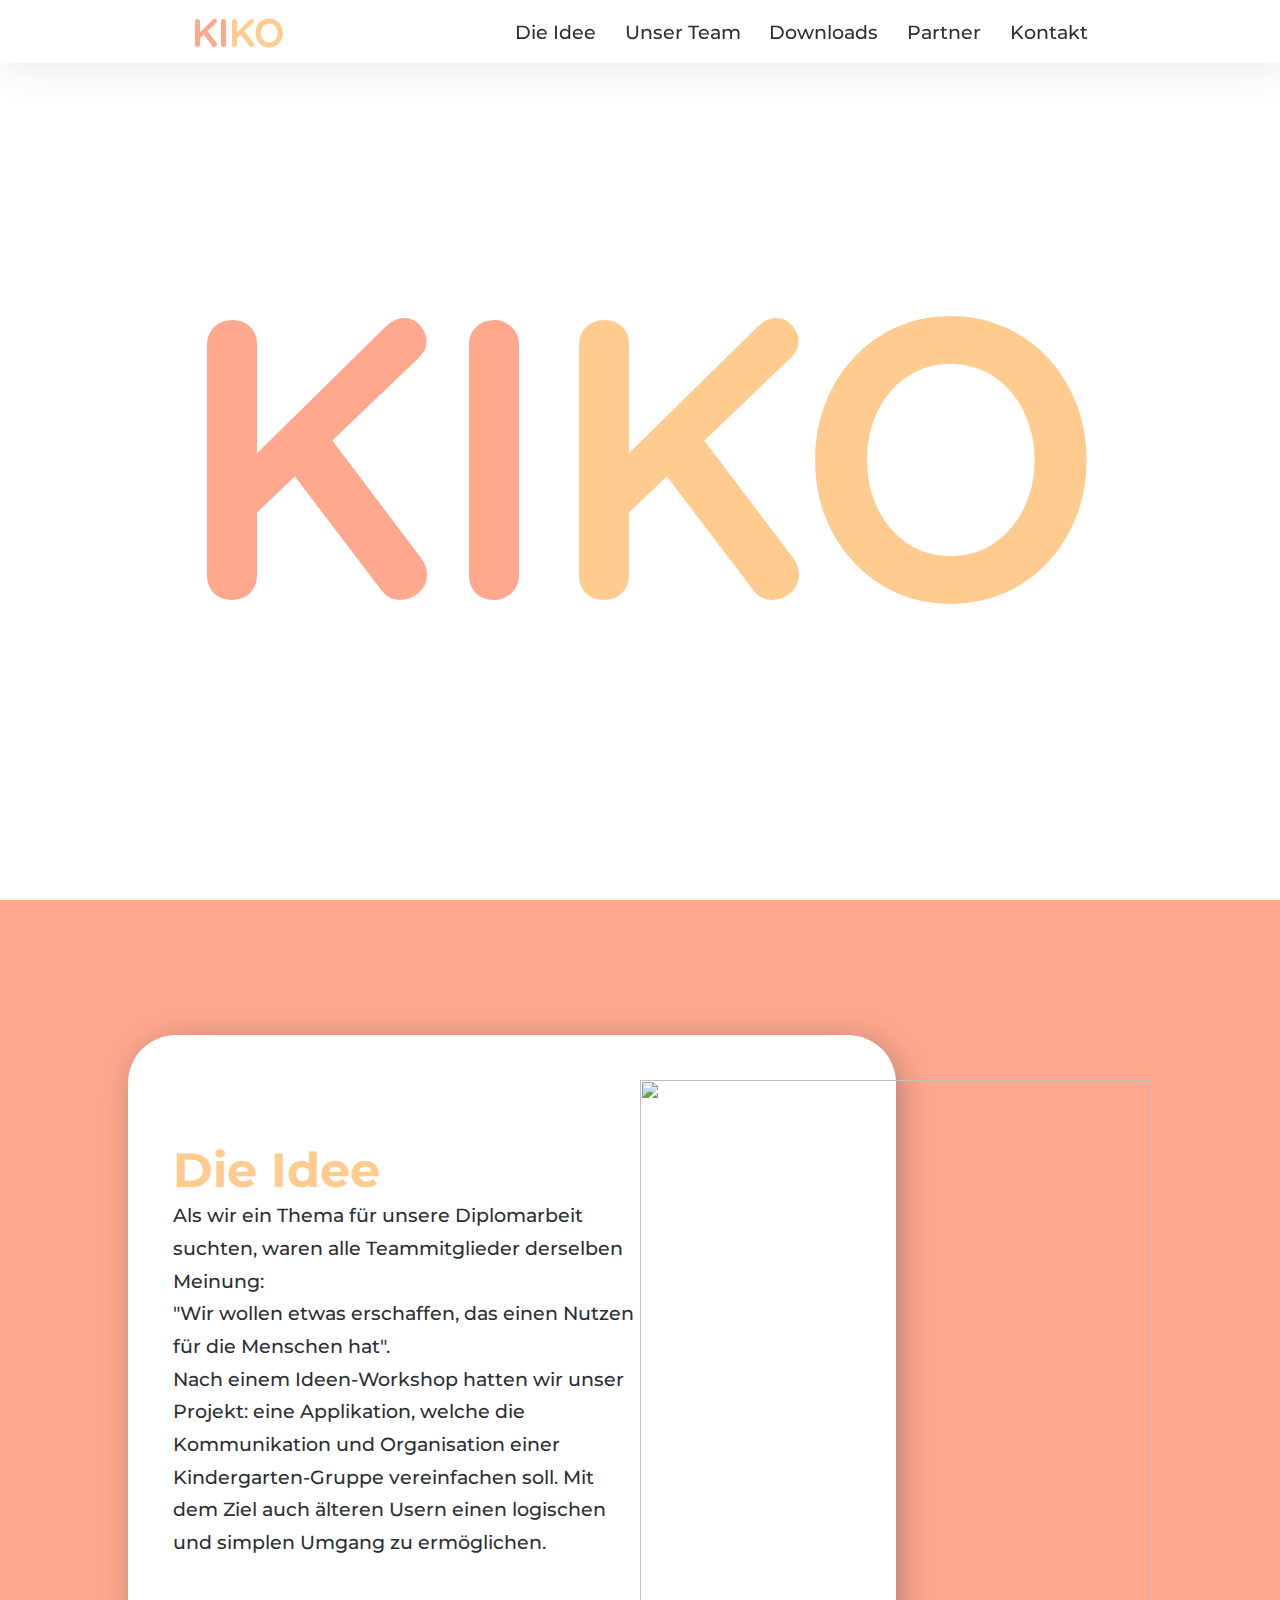
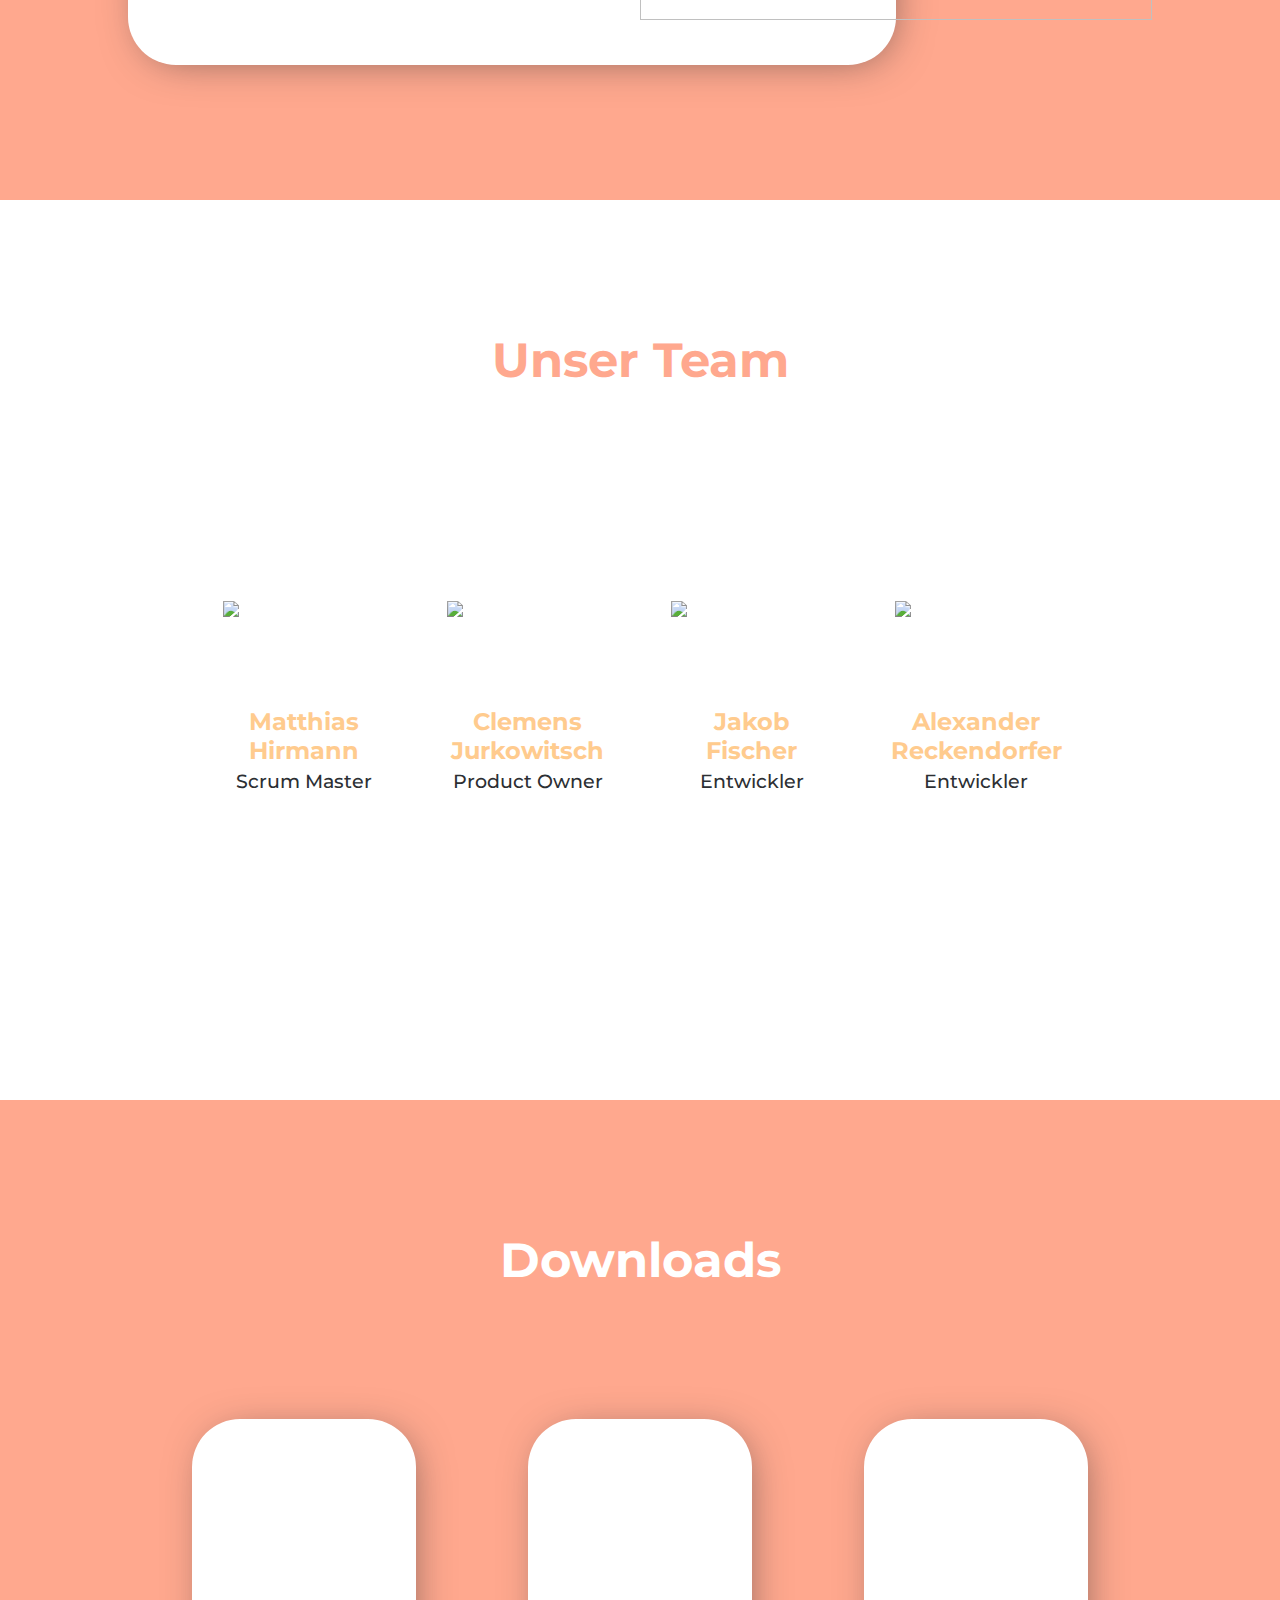
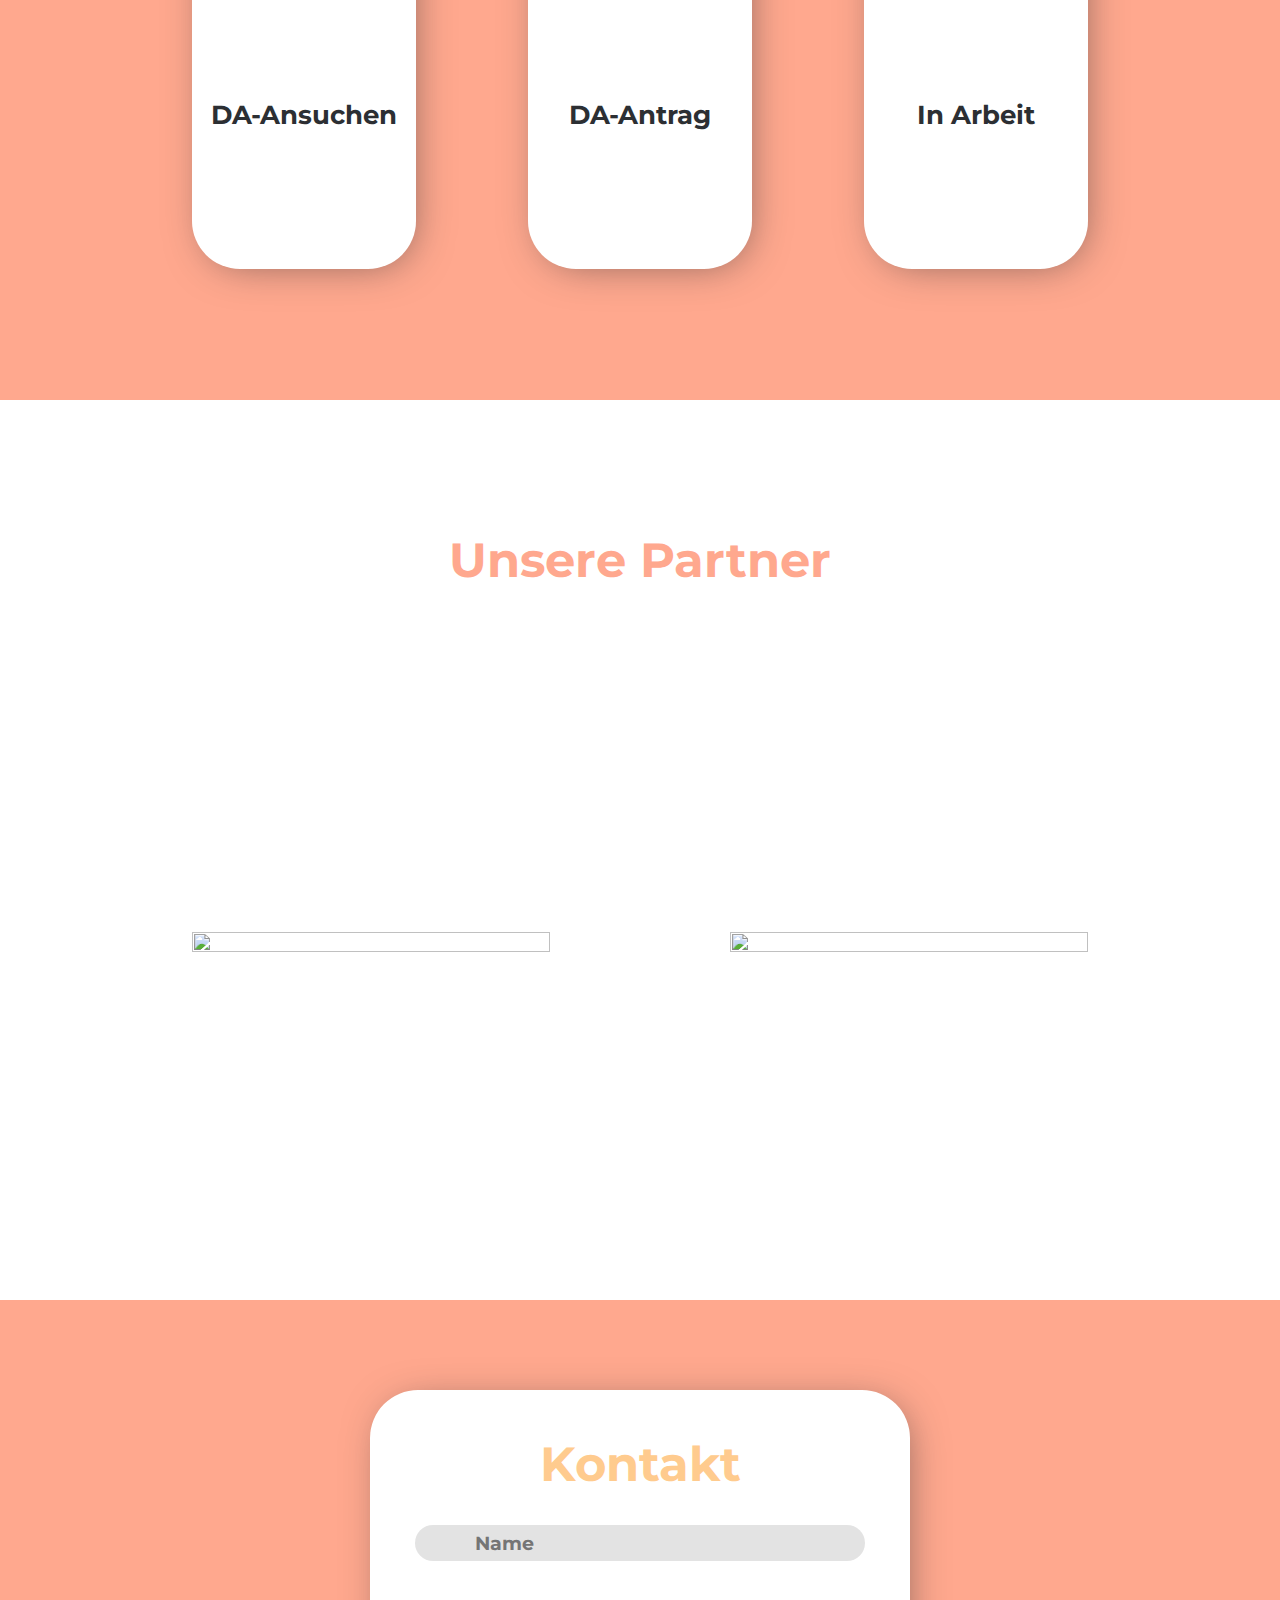
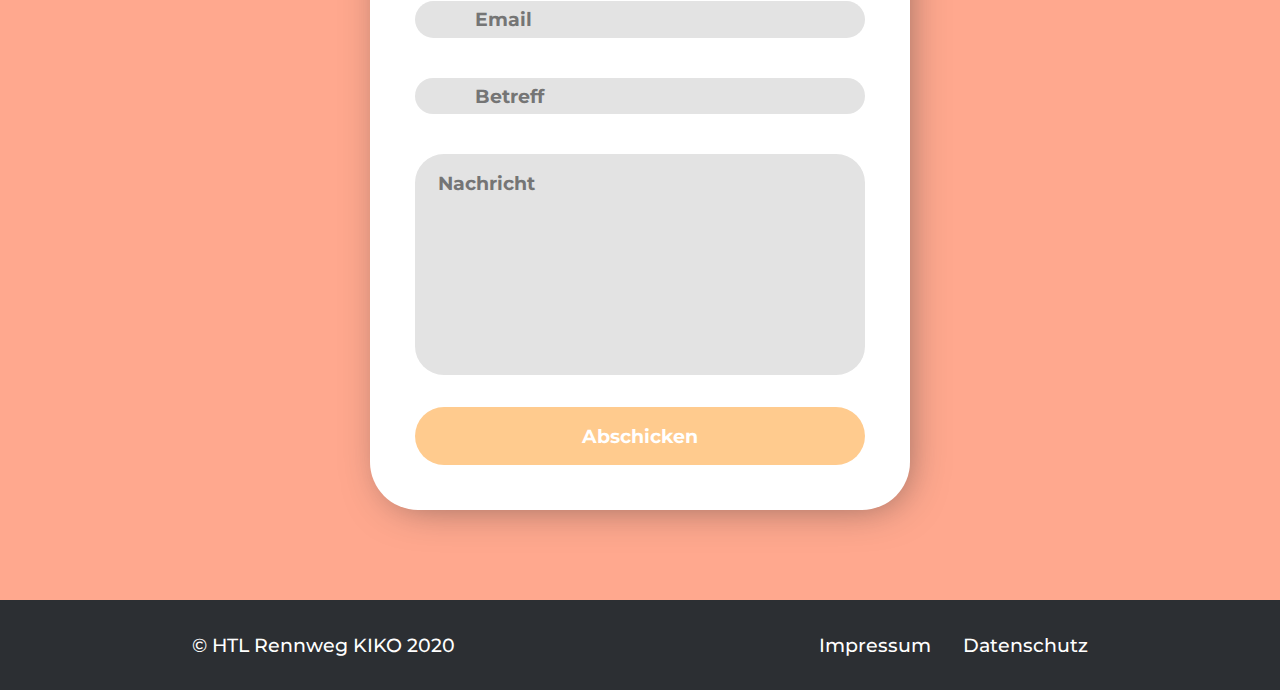
==== commit 24afd79e: "Add responsiveness for index.html" ====
--- a/app/index.html
+++ b/app/index.html
@@ -90,15 +90,15 @@
     <div id="downloadContainer">
         <div id="ansuchen" class="downloadCard">
             <i class="far fa-file-pdf"></i>
-            <a class="darkText" id="ansuchenDownload" href="files/da-ansuchen.pdf" download>DA-Ansuchen</a>
+            <a class="darkText" id="ansuchenDownload" href="files/Ansuchen_KIKO.pdf" download>DA-Ansuchen</a>
         </div>
         <div id="antrag" class="downloadCard">
             <i class="far fa-file-pdf"></i>
-            <a class="darkText" id="antragDownload" href="files/da-antrag.pdf" download>DA-Antrag</a>
+            <a class="darkText" id="antragDownload" href="files/Antrag_KIKO.pdf" download>DA-Antrag</a>
         </div>
         <div id="buch" class="downloadCard">
             <i class="far fa-file-pdf"></i>
-            <a class="darkText" id="buchDownload" href="files/da-buch.pdf" download>DA-Buch</a>
+            <a class="darkText" id="buchDownload" href="" download>In Arbeit</a>
         </div>
     </div>
 </div>
--- a/app/index.css
+++ b/app/index.css
@@ -108,20 +108,37 @@
   flex-direction: row;
   justify-content: space-between;
   align-items: center;
-  padding-left: 10%;
-  padding-right: 10%;
+  padding-left: 15%;
+  padding-right: 15%;
   -webkit-box-shadow: 5px 5px 40px 0px rgba(44, 47, 51, 0.1);
   -moz-box-shadow: 5px 5px 40px 0px rgba(44, 47, 51, 0.1);
   box-shadow: 5px 5px 40px 0px rgba(44, 47, 51, 0.1);
 }
-body #navigation a {
-  padding-left: 1em;
-  padding-right: 1em;
+@media (min-width: 992px) {
+  body #navigation #burgerMenu {
+    display: none;
+  }
+}
+body #navigation #linkContainer {
+  display: none;
+}
+@media (min-width: 992px) {
+  body #navigation #linkContainer {
+    display: flex;
+  }
+  body #navigation #linkContainer a {
+    padding-left: 1.5em;
+  }
 }
 body #navigation .logo {
   font-family: "Quicksand", sans-serif;
   font-weight: 700;
-  font-size: 2.5em;
+  font-size: 4em;
+}
+@media (min-width: 992px) {
+  body #navigation .logo {
+    font-size: 2.5em;
+  }
 }
 body #navigation #navigationContainer {
   display: flex;
@@ -445,7 +462,7 @@
   }
 }
 body #contact #contactContainer #inputGroup textarea {
-  height: 26em;
+  flex-grow: 1;
   width: 100%;
   background-color: #e3e3e3;
   border-radius: 1.5em;
@@ -475,11 +492,11 @@
   flex-direction: row;
   align-items: center;
   justify-content: space-evenly;
+  margin-bottom: 2.5em;
 }
 @media (min-width: 992px) {
   body #contact #contactContainer #inputGroup .inputContainer {
     height: 3em;
-    font-size: 1.2em;
   }
 }
 body #contact #contactContainer #inputGroup .inputContainer i {
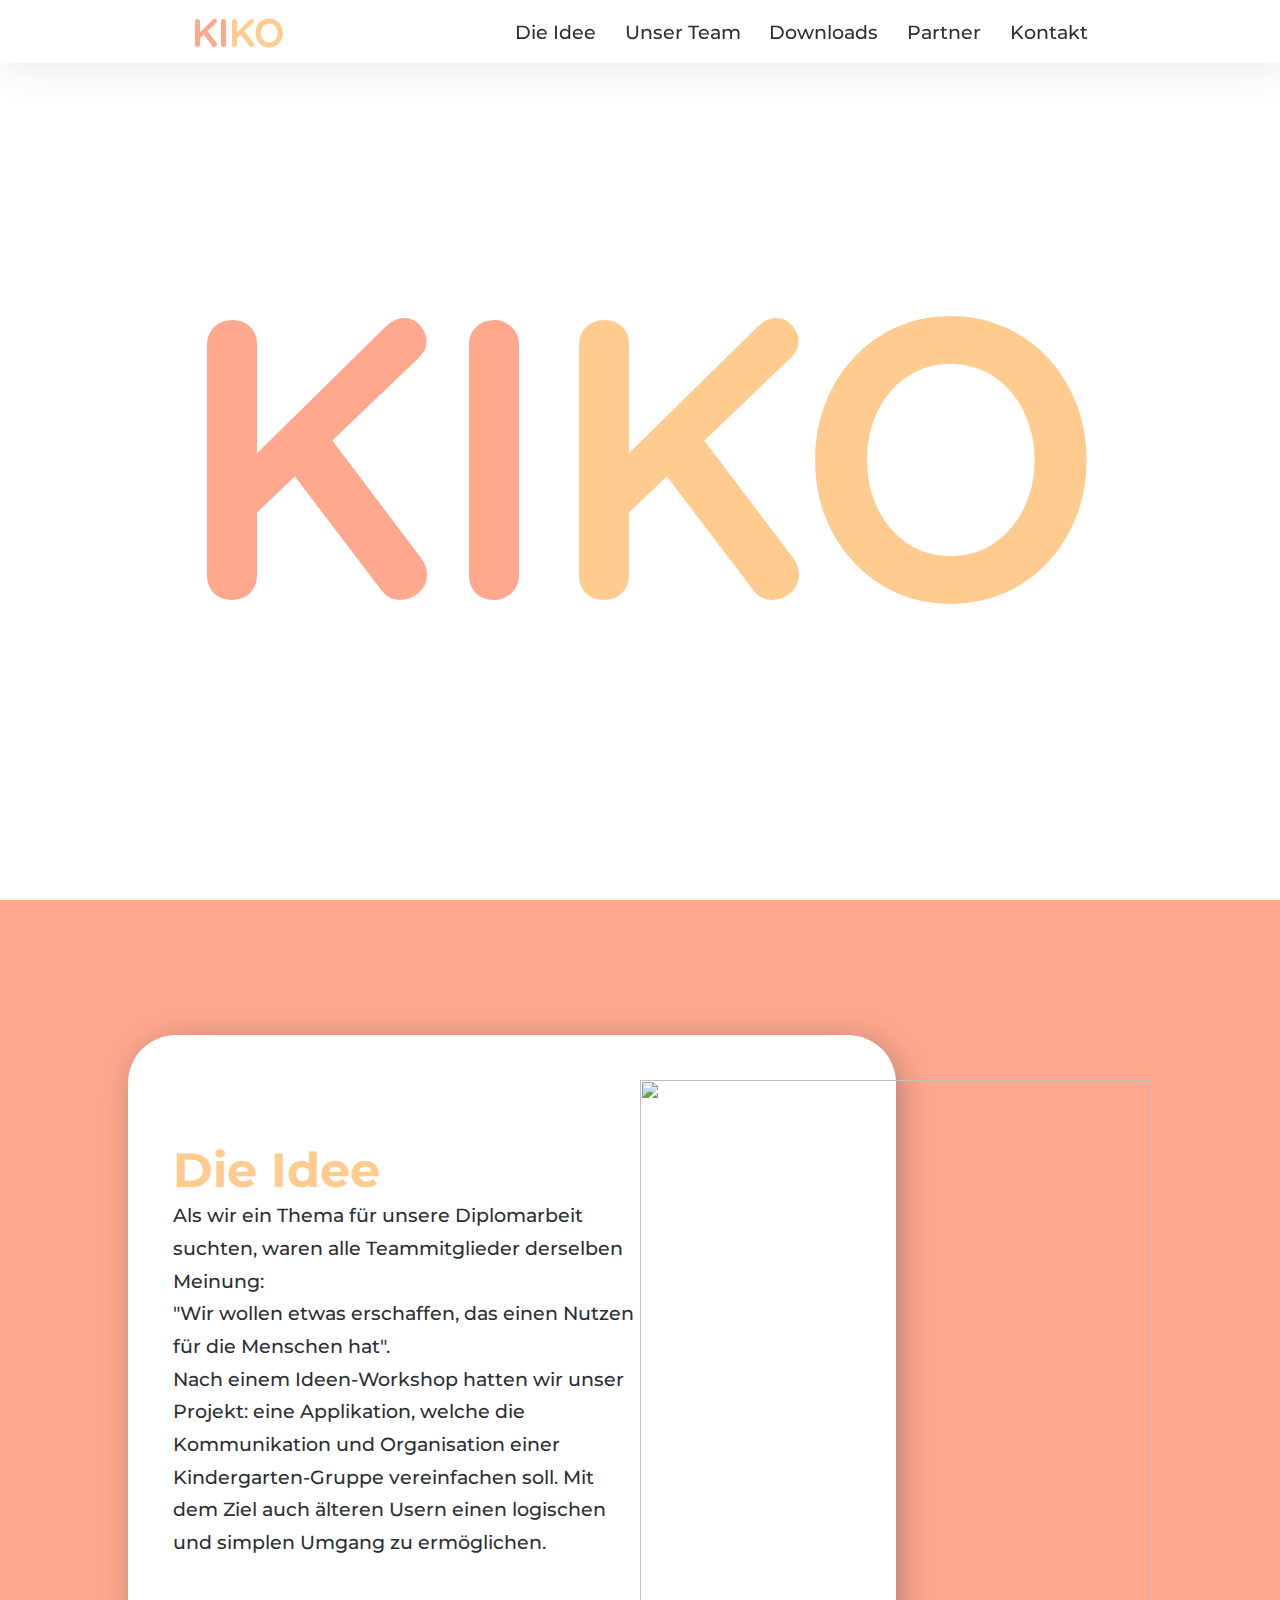
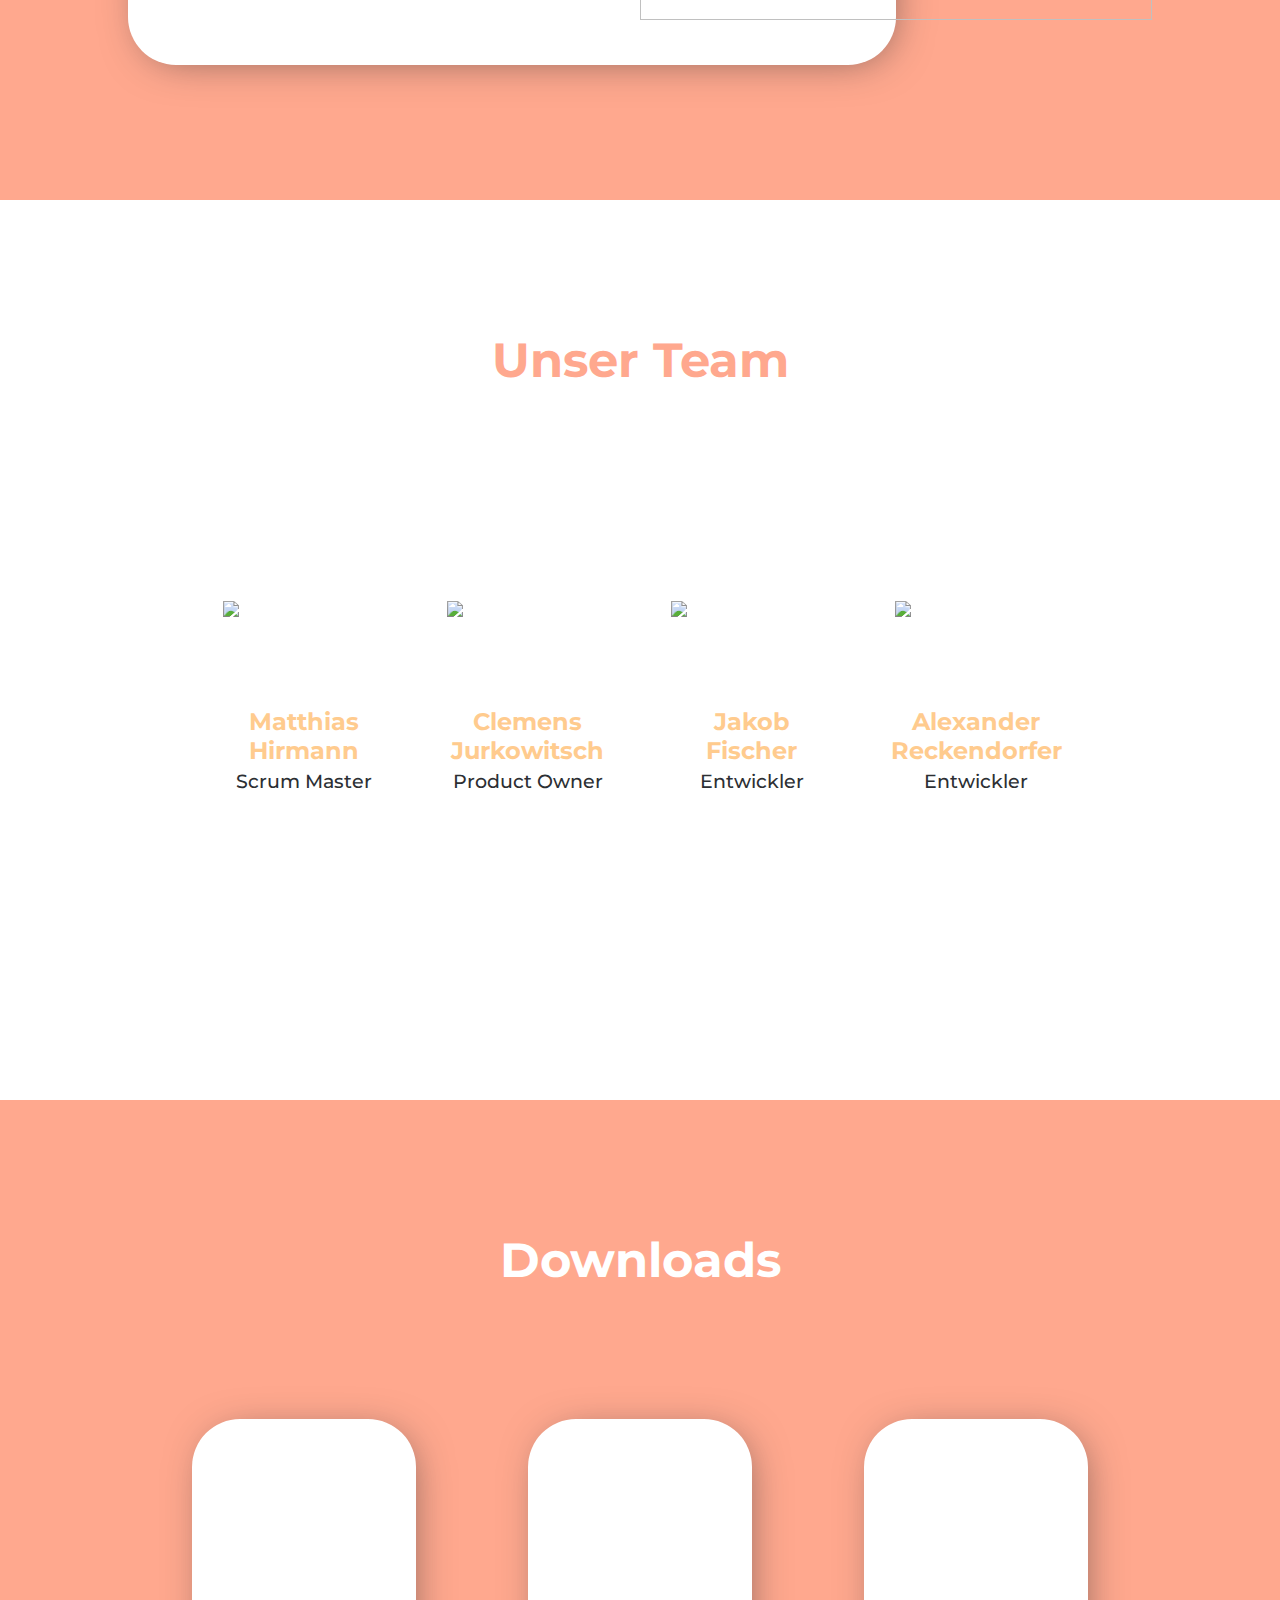
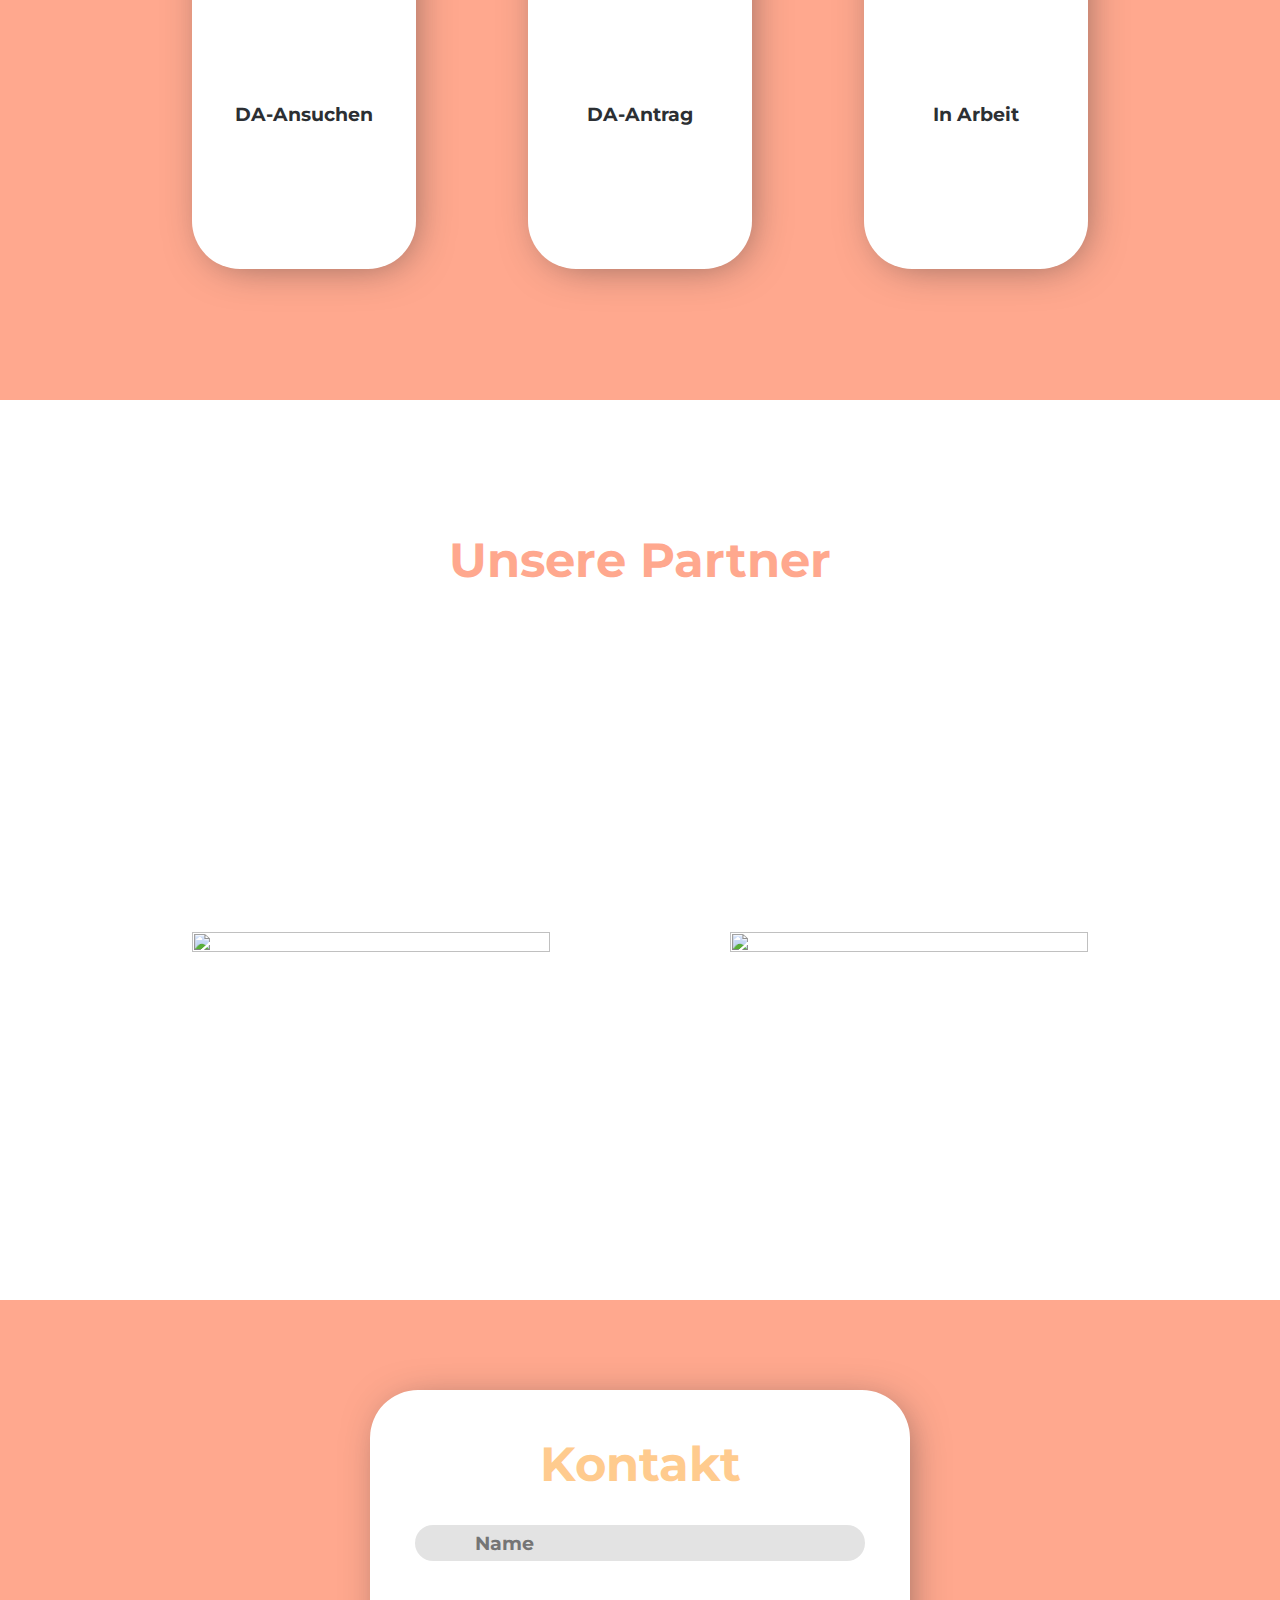
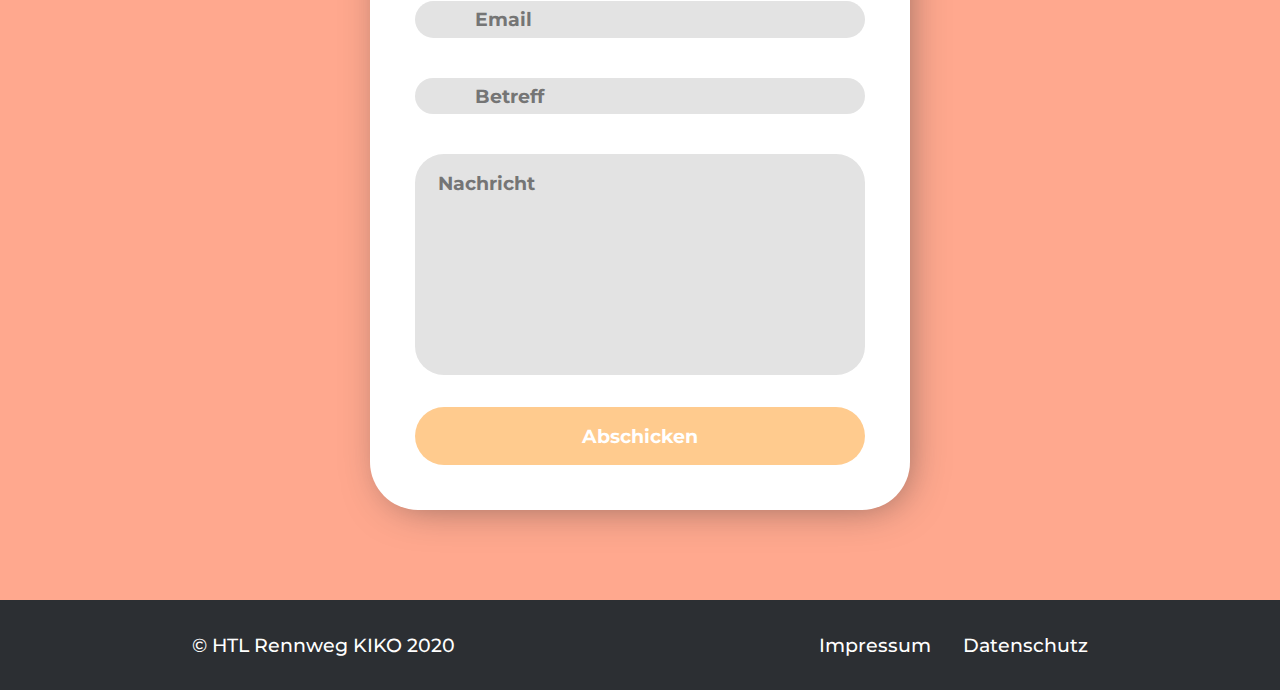
==== commit 42bec287: "Fix downloads section" ====
--- a/app/index.html
+++ b/app/index.html
@@ -4,7 +4,6 @@
     <meta charset="UTF-8">
     <title>Projekt KIKO</title>
     <link rel="stylesheet" href="index.css">
-    <link href="css/hamburgers.css" rel="stylesheet">
     <script src="https://kit.fontawesome.com/bcad70f915.js" crossorigin="anonymous"></script>
 </head>
 <body>
@@ -16,13 +15,6 @@
         <a class="darkText" href="#downloads">Downloads</a>
         <a class="darkText" href="#sponsors">Partner</a>
         <a class="darkText" href="#contact">Kontakt</a>
-    </div>
-    <div id="burgerMenu">
-        <button class="hamburger hamburger--squeeze" type="button">
-            <span class="hamburger-box">
-                <span class="hamburger-inner"></span>
-            </span>
-        </button>
     </div>
 </div>
 <div id="header">
--- a/app/index.css
+++ b/app/index.css
@@ -19,7 +19,7 @@
 body p {
   font-family: "Montserrat", sans-serif;
   font-weight: 500;
-  line-height: 2em;
+  line-height: 2.5em;
   font-size: 2em;
 }
 @media (min-width: 992px) {
@@ -30,15 +30,7 @@
 }
 body a {
   text-decoration: none;
-  font-family: "Montserrat", sans-serif;
-  font-size: 2em;
-  font-weight: 500;
   transition: color 0.25s ease;
-}
-@media (min-width: 992px) {
-  body a {
-    font-size: 1.2em;
-  }
 }
 body a:hover, body a:focus {
   color: #ffcb8e;
@@ -46,9 +38,15 @@
 body li {
   font-family: "Montserrat", sans-serif;
   font-weight: 500;
-  line-height: 1.7em;
-  font-size: 1.2em;
-  margin-left: 2em;
+  line-height: 2.5em;
+  font-size: 2em;
+  margin-left: 3em;
+}
+@media (min-width: 992px) {
+  body li {
+    line-height: 1.7em;
+    font-size: 1.2em;
+  }
 }
 body h1 {
   font-family: "Quicksand", sans-serif;
@@ -67,12 +65,12 @@
 }
 body h3 {
   font-family: "Montserrat", sans-serif;
-  font-size: 2em;
+  font-size: 3.5em;
   font-weight: 700;
 }
 @media (min-width: 992px) {
   body h3 {
-    font-size: 4em;
+    font-size: 2em;
   }
 }
 body h4 {
@@ -114,11 +112,6 @@
   -moz-box-shadow: 5px 5px 40px 0px rgba(44, 47, 51, 0.1);
   box-shadow: 5px 5px 40px 0px rgba(44, 47, 51, 0.1);
 }
-@media (min-width: 992px) {
-  body #navigation #burgerMenu {
-    display: none;
-  }
-}
 body #navigation #linkContainer {
   display: none;
 }
@@ -126,31 +119,36 @@
   body #navigation #linkContainer {
     display: flex;
   }
-  body #navigation #linkContainer a {
-    padding-left: 1.5em;
-  }
-}
-body #navigation .logo {
+}
+body #navigation #linkContainer a {
+  font-family: "Montserrat", sans-serif;
+  font-weight: 500;
+  font-size: 1.2em;
+  padding-left: 1.5em;
+}
+body .logo {
   font-family: "Quicksand", sans-serif;
   font-weight: 700;
   font-size: 4em;
 }
 @media (min-width: 992px) {
-  body #navigation .logo {
+  body .logo {
     font-size: 2.5em;
   }
 }
-body #navigation #navigationContainer {
-  display: flex;
-}
-body #header {
+body #navigationContainer {
+  display: flex;
+}
+
+#header {
   height: 100vh;
   display: flex;
   justify-content: center;
   background-color: #ffffff;
   align-items: center;
 }
-body #idea {
+
+#idea {
   position: relative;
   height: 100vh;
   width: 100%;
@@ -161,17 +159,17 @@
   justify-content: space-evenly;
 }
 @media (min-width: 992px) {
-  body #idea {
+  #idea {
     position: relative;
     display: block;
   }
 }
 @media (min-width: 992px) {
-  body #idea #ideaMobileHeader {
+  #idea #ideaMobileHeader {
     display: none;
   }
 }
-body #idea #ideaTextContainer {
+#idea #ideaTextContainer {
   -webkit-box-shadow: 5px 5px 40px -11px rgba(44, 47, 51, 0.61);
   -moz-box-shadow: 5px 5px 40px -11px rgba(44, 47, 51, 0.61);
   box-shadow: 5px 5px 40px -11px rgba(44, 47, 51, 0.61);
@@ -185,7 +183,7 @@
   padding: 5%;
 }
 @media (min-width: 992px) {
-  body #idea #ideaTextContainer {
+  #idea #ideaTextContainer {
     position: relative;
     left: 10%;
     top: 15%;
@@ -195,16 +193,16 @@
     padding-right: 20%;
   }
 }
-body #idea #ideaTextContainer #ideaHeader {
+#idea #ideaTextContainer #ideaHeader {
   display: none;
   justify-self: flex-start;
 }
 @media (min-width: 992px) {
-  body #idea #ideaTextContainer #ideaHeader {
+  #idea #ideaTextContainer #ideaHeader {
     display: flex;
   }
 }
-body #idea #ideaImgContainer {
+#idea #ideaImgContainer {
   display: none;
   width: 40%;
   height: 60%;
@@ -213,15 +211,16 @@
   top: -50%;
 }
 @media (min-width: 992px) {
-  body #idea #ideaImgContainer {
+  #idea #ideaImgContainer {
     display: block;
   }
 }
-body #idea #ideaImgContainer img {
+#idea #ideaImgContainer img {
   width: 100%;
   height: 100%;
 }
-body #team {
+
+#team {
   background-color: #ffffff;
   height: 100vh;
   width: 100%;
@@ -230,7 +229,7 @@
   align-items: center;
   justify-content: space-evenly;
 }
-body #team #teamContainer {
+#team #teamContainer {
   display: flex;
   flex-direction: column;
   align-items: center;
@@ -238,14 +237,14 @@
   height: 70%;
 }
 @media (min-width: 992px) {
-  body #team #teamContainer {
+  #team #teamContainer {
     width: 70%;
     height: 50%;
     flex-direction: row;
     justify-content: space-between;
   }
 }
-body #team #teamContainer .personContainerRow {
+#team #teamContainer .personContainerRow {
   width: 100%;
   height: 40%;
   display: flex;
@@ -254,12 +253,12 @@
   justify-content: space-around;
 }
 @media (min-width: 992px) {
-  body #team #teamContainer .personContainerRow {
+  #team #teamContainer .personContainerRow {
     width: 50%;
     height: 100%;
   }
 }
-body #team #teamContainer .personContainerRow .personContainer {
+#team #teamContainer .personContainerRow .personContainer {
   display: flex;
   flex-direction: column;
   justify-content: center;
@@ -268,22 +267,23 @@
   height: 100%;
 }
 @media (min-width: 992px) {
-  body #team #teamContainer .personContainerRow .personContainer {
+  #team #teamContainer .personContainerRow .personContainer {
     width: 36%;
   }
 }
-body #team #teamContainer .personContainerRow .personContainer .personSvg {
+#team #teamContainer .personContainerRow .personContainer .personSvg {
   width: 100%;
   height: auto;
 }
-body #team #teamContainer .personContainerRow .personContainer .personText {
+#team #teamContainer .personContainerRow .personContainer .personText {
   height: 60%;
   display: flex;
   flex-direction: column;
   align-items: center;
   justify-content: center;
 }
-body #downloads {
+
+#downloads {
   background-color: #ffa88e;
   height: 100vh;
   width: 100%;
@@ -292,7 +292,7 @@
   align-items: center;
   justify-content: space-evenly;
 }
-body #downloads #downloadContainer {
+#downloads #downloadContainer {
   display: flex;
   flex-direction: column;
   justify-content: space-between;
@@ -300,13 +300,13 @@
   height: 70%;
 }
 @media (min-width: 992px) {
-  body #downloads #downloadContainer {
+  #downloads #downloadContainer {
     flex-direction: row;
     width: 70%;
     height: 50%;
   }
 }
-body #downloads #downloadContainer .downloadCard {
+#downloads #downloadContainer .downloadCard {
   background-color: #ffffff;
   display: flex;
   flex-direction: row;
@@ -321,39 +321,47 @@
   transition: all 0.25s ease;
 }
 @media (min-width: 992px) {
-  body #downloads #downloadContainer .downloadCard {
+  #downloads #downloadContainer .downloadCard {
     height: 100%;
     width: 25%;
     flex-direction: column;
   }
 }
-body #downloads #downloadContainer .downloadCard i {
+#downloads #downloadContainer .downloadCard i {
   font-size: 8em;
   color: #2c2f33;
   transition: color 0.25s ease;
 }
-body #downloads #downloadContainer .downloadCard a {
-  font-size: 1.6em;
-  font-weight: 700;
-}
-body #downloads #downloadContainer .downloadCard:hover, body #downloads #downloadContainer .downloadCard:focus-within {
+#downloads #downloadContainer .downloadCard a {
+  font-family: "Montserrat", sans-serif;
+  font-weight: 700;
+  font-size: 2em;
+}
+@media (min-width: 992px) {
+  #downloads #downloadContainer .downloadCard a {
+    line-height: 1.7em;
+    font-size: 1.2em;
+  }
+}
+#downloads #downloadContainer .downloadCard:hover, #downloads #downloadContainer .downloadCard:focus-within {
   cursor: pointer;
 }
 @media (min-width: 992px) {
-  body #downloads #downloadContainer .downloadCard:hover, body #downloads #downloadContainer .downloadCard:focus-within {
+  #downloads #downloadContainer .downloadCard:hover, #downloads #downloadContainer .downloadCard:focus-within {
     transform: scale(1.03);
     -webkit-box-shadow: 6px 6px 45px -11px rgba(44, 47, 51, 0.8);
     -moz-box-shadow: 6px 6px 45px -11px rgba(44, 47, 51, 0.8);
     box-shadow: 6px 6px 45px -11px rgba(44, 47, 51, 0.8);
   }
 }
-body #downloads #downloadContainer .downloadCard:hover i, body #downloads #downloadContainer .downloadCard:focus-within i {
+#downloads #downloadContainer .downloadCard:hover i, #downloads #downloadContainer .downloadCard:focus-within i {
   color: #ffcb8e;
 }
-body #downloads #downloadContainer .downloadCard:hover a, body #downloads #downloadContainer .downloadCard:focus-within a {
+#downloads #downloadContainer .downloadCard:hover a, #downloads #downloadContainer .downloadCard:focus-within a {
   color: #ffcb8e;
 }
-body #sponsors {
+
+#sponsors {
   background-color: #ffffff;
   height: 100vh;
   width: 100%;
@@ -362,7 +370,7 @@
   align-items: center;
   justify-content: space-evenly;
 }
-body #sponsors #sponsorContainer {
+#sponsors #sponsorContainer {
   display: flex;
   flex-direction: column;
   justify-content: space-evenly;
@@ -371,27 +379,28 @@
   height: 70%;
 }
 @media (min-width: 992px) {
-  body #sponsors #sponsorContainer {
+  #sponsors #sponsorContainer {
     justify-content: space-between;
     flex-direction: row;
     width: 70%;
     height: 50%;
   }
 }
-body #sponsors #sponsorContainer .sponsorSvgContainer {
+#sponsors #sponsorContainer .sponsorSvgContainer {
   width: 80%;
   height: auto;
 }
 @media (min-width: 992px) {
-  body #sponsors #sponsorContainer .sponsorSvgContainer {
+  #sponsors #sponsorContainer .sponsorSvgContainer {
     width: 40%;
   }
 }
-body #sponsors #sponsorContainer .sponsorSvgContainer .sponsorSvg {
+#sponsors #sponsorContainer .sponsorSvgContainer .sponsorSvg {
   width: 100%;
   height: 100%;
 }
-body #contact {
+
+#contact {
   background-color: #ffa88e;
   height: 100vh;
   width: 100%;
@@ -400,7 +409,7 @@
   align-items: center;
   justify-content: space-evenly;
 }
-body #contact #contactContainer {
+#contact #contactContainer {
   -webkit-box-shadow: 5px 5px 40px -11px rgba(44, 47, 51, 0.61);
   -moz-box-shadow: 5px 5px 40px -11px rgba(44, 47, 51, 0.61);
   box-shadow: 5px 5px 40px -11px rgba(44, 47, 51, 0.61);
@@ -415,13 +424,13 @@
   padding: 5%;
 }
 @media (min-width: 992px) {
-  body #contact #contactContainer {
+  #contact #contactContainer {
     width: 60vh;
     height: 80vh;
     padding: 5vh;
   }
 }
-body #contact #contactContainer #submit {
+#contact #contactContainer #submit {
   height: 3.5em;
   width: 100%;
   background-color: #ffcb8e;
@@ -435,20 +444,20 @@
   transition: background-color 0.25s ease;
 }
 @media (min-width: 992px) {
-  body #contact #contactContainer #submit {
+  #contact #contactContainer #submit {
     height: 3em;
     font-size: 1.2em;
   }
 }
-body #contact #contactContainer #submit:hover {
+#contact #contactContainer #submit:hover {
   cursor: pointer;
   background-color: #ffa88e;
 }
-body #contact #contactContainer #submit:focus {
+#contact #contactContainer #submit:focus {
   cursor: pointer;
   background-color: #ffa88e;
 }
-body #contact #contactContainer #inputGroup {
+#contact #contactContainer #inputGroup {
   height: 80%;
   width: 100%;
   display: flex;
@@ -457,11 +466,11 @@
   justify-content: space-between;
 }
 @media (min-width: 992px) {
-  body #contact #contactContainer #inputGroup {
+  #contact #contactContainer #inputGroup {
     height: 50vh;
   }
 }
-body #contact #contactContainer #inputGroup textarea {
+#contact #contactContainer #inputGroup textarea {
   flex-grow: 1;
   width: 100%;
   background-color: #e3e3e3;
@@ -478,12 +487,12 @@
   resize: none;
 }
 @media (min-width: 992px) {
-  body #contact #contactContainer #inputGroup textarea {
+  #contact #contactContainer #inputGroup textarea {
     font-size: 1.2em;
     height: 15em;
   }
 }
-body #contact #contactContainer #inputGroup .inputContainer {
+#contact #contactContainer #inputGroup .inputContainer {
   height: 5em;
   width: 100%;
   background-color: #e3e3e3;
@@ -495,21 +504,21 @@
   margin-bottom: 2.5em;
 }
 @media (min-width: 992px) {
-  body #contact #contactContainer #inputGroup .inputContainer {
+  #contact #contactContainer #inputGroup .inputContainer {
     height: 3em;
   }
 }
-body #contact #contactContainer #inputGroup .inputContainer i {
+#contact #contactContainer #inputGroup .inputContainer i {
   color: #2c2f33;
   font-size: 2.5em;
   transition: color 0.25s ease;
 }
 @media (min-width: 992px) {
-  body #contact #contactContainer #inputGroup .inputContainer i {
+  #contact #contactContainer #inputGroup .inputContainer i {
     font-size: 1.5em;
   }
 }
-body #contact #contactContainer #inputGroup .inputContainer input {
+#contact #contactContainer #inputGroup .inputContainer input {
   height: 100%;
   width: 80%;
   background-color: #e3e3e3;
@@ -520,17 +529,18 @@
   color: #2c2f33;
 }
 @media (min-width: 992px) {
-  body #contact #contactContainer #inputGroup .inputContainer input {
+  #contact #contactContainer #inputGroup .inputContainer input {
     font-size: 1.2em;
   }
 }
-body #contact #contactContainer #inputGroup .inputContainer input:focus {
+#contact #contactContainer #inputGroup .inputContainer input:focus {
   outline: 0;
 }
-body #contact #contactContainer #inputGroup .inputContainer:focus-within i {
+#contact #contactContainer #inputGroup .inputContainer:focus-within i {
   color: #ffcb8e;
 }
-body #impressum {
+
+#impressum {
   background-color: #ffa88e;
   height: 100vh;
   width: 100%;
@@ -539,7 +549,7 @@
   align-items: center;
   justify-content: space-evenly;
 }
-body #impressum #impressumContainer {
+#impressum #impressumContainer {
   display: flex;
   flex-direction: row;
   justify-content: space-between;
@@ -552,7 +562,7 @@
   -moz-box-shadow: 5px 5px 40px -11px rgba(44, 47, 51, 0.61);
   box-shadow: 5px 5px 40px -11px rgba(44, 47, 51, 0.61);
 }
-body #impressum #impressumContainer .impressumInformationContainer {
+#impressum #impressumContainer .impressumInformationContainer {
   width: 25%;
   height: 100%;
   display: flex;
@@ -560,11 +570,11 @@
   justify-content: space-around;
   align-items: center;
 }
-body #impressum #impressumContainer .impressumInformationContainer i {
+#impressum #impressumContainer .impressumInformationContainer i {
   color: #ffcb8e;
   font-size: 10em;
 }
-body #impressum #impressumContainer .impressumInformationContainer div {
+#impressum #impressumContainer .impressumInformationContainer div {
   height: 50%;
   width: 100%;
   display: flex;
@@ -572,7 +582,7 @@
   align-items: center;
   justify-content: center;
 }
-body #impressum #impressumContainer .impressumInformationContainer div div {
+#impressum #impressumContainer .impressumInformationContainer div div {
   height: 40%;
   width: 100%;
   display: flex;
@@ -580,40 +590,81 @@
   align-items: center;
   justify-content: flex-start;
 }
-body #privacy {
+
+#privacy {
   background-color: #ffa88e;
   width: 100%;
   display: flex;
   flex-direction: column;
   align-items: center;
   justify-content: space-evenly;
-  padding: 10vh;
-}
-body #privacy h2 {
-  margin-top: 5vh;
-  margin-bottom: 10vh;
-}
-body #privacy #privacyContainer {
-  width: 70%;
-  background-color: #ffffff;
-  padding: 5vh;
+  padding: 5%;
+}
+@media (min-width: 992px) {
+  #privacy {
+    padding: 10vh;
+  }
+}
+#privacy h2 {
+  margin-top: calc(7vh + 5%);
+  margin-bottom: 10%;
+}
+@media (min-width: 992px) {
+  #privacy h2 {
+    margin-top: 5vh;
+    margin-bottom: 10vh;
+  }
+}
+#privacy #privacyContainer {
+  width: 100%;
+  background-color: #ffffff;
+  padding: 5%;
   padding-bottom: 0;
   border-radius: 3em;
   -webkit-box-shadow: 5px 5px 40px -11px rgba(44, 47, 51, 0.61);
   -moz-box-shadow: 5px 5px 40px -11px rgba(44, 47, 51, 0.61);
   box-shadow: 5px 5px 40px -11px rgba(44, 47, 51, 0.61);
 }
-body #privacy #privacyContainer section {
-  margin-bottom: 5vh;
-}
-body #privacy #privacyContainer section p {
-  margin-bottom: 0.5vh;
-}
-body #privacy #privacyContainer section h3 {
+@media (min-width: 992px) {
+  #privacy #privacyContainer {
+    width: 70%;
+    padding: 5vh;
+  }
+}
+#privacy #privacyContainer section {
+  margin-bottom: 5%;
+}
+@media (min-width: 992px) {
+  #privacy #privacyContainer section {
+    margin-bottom: 5vh;
+  }
+}
+#privacy #privacyContainer section p {
+  margin-bottom: 1em;
+}
+@media (max-width: 991px) {
+  #privacy #privacyContainer section p {
+    font-size: 1em;
+    line-height: 3em;
+  }
+}
+@media (max-width: 991px) {
+  #privacy #privacyContainer section li {
+    font-size: 1em;
+    line-height: 3em;
+  }
+}
+#privacy #privacyContainer section h3 {
   color: #ffcb8e;
-  margin-bottom: 2.5vh;
-}
-body #footer {
+  margin-bottom: 2.5%;
+}
+@media (min-width: 992px) {
+  #privacy #privacyContainer section h3 {
+    margin-bottom: 2.5vh;
+  }
+}
+
+#footer {
   display: flex;
   justify-content: space-evenly;
   align-items: center;
@@ -624,17 +675,17 @@
   width: 100%;
 }
 @media (min-width: 992px) {
-  body #footer {
+  #footer {
     padding-left: 15%;
     padding-right: 15%;
     flex-direction: row;
     justify-content: space-between;
   }
 }
-body #footer p {
+#footer p {
   line-height: normal;
 }
-body #footer #footer_right {
+#footer #footer_right {
   display: flex;
   flex-direction: row;
   align-items: center;
@@ -642,10 +693,21 @@
   width: 80%;
 }
 @media (min-width: 992px) {
-  body #footer #footer_right {
+  #footer #footer_right {
     justify-content: space-between;
     width: 30%;
   }
 }
+#footer #footer_right a {
+  font-family: "Montserrat", sans-serif;
+  font-weight: 500;
+  font-size: 2em;
+}
+@media (min-width: 992px) {
+  #footer #footer_right a {
+    line-height: 1.7em;
+    font-size: 1.2em;
+  }
+}
 
 /*# sourceMappingURL=index.css.map */
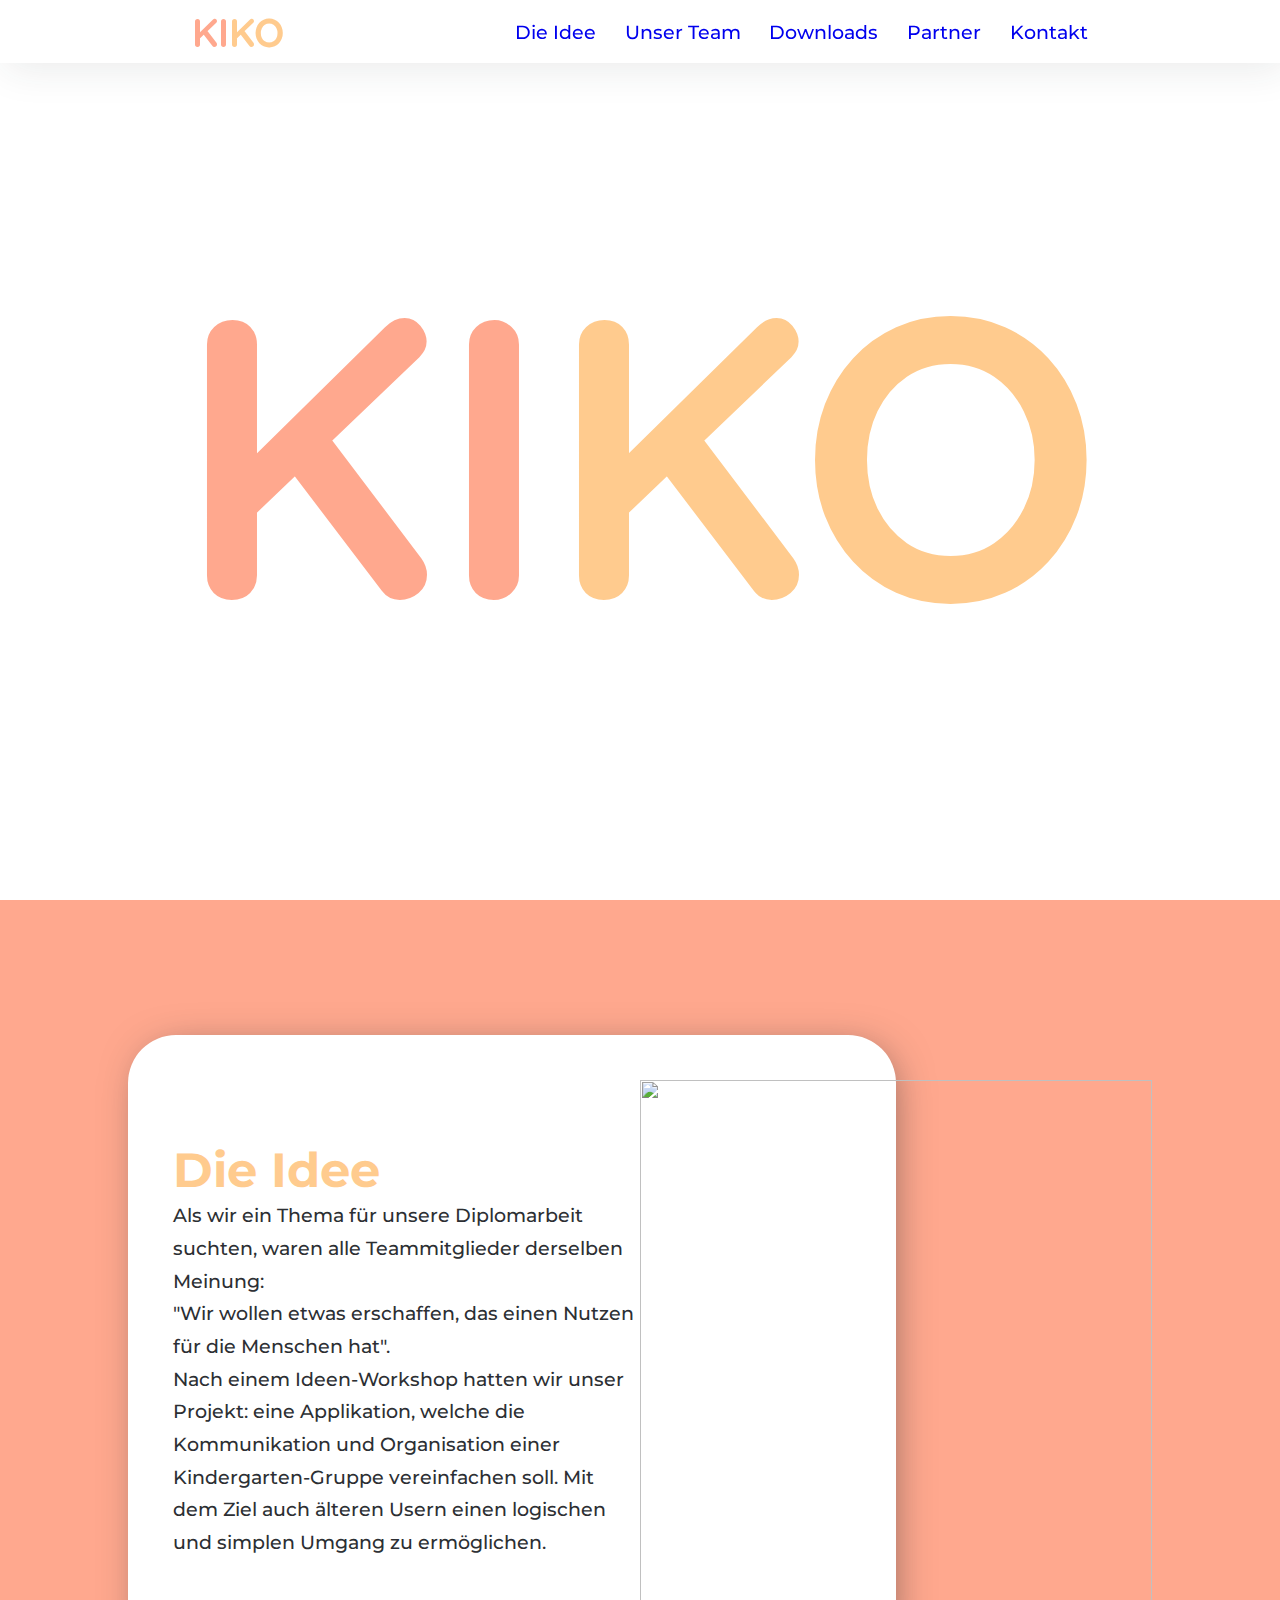
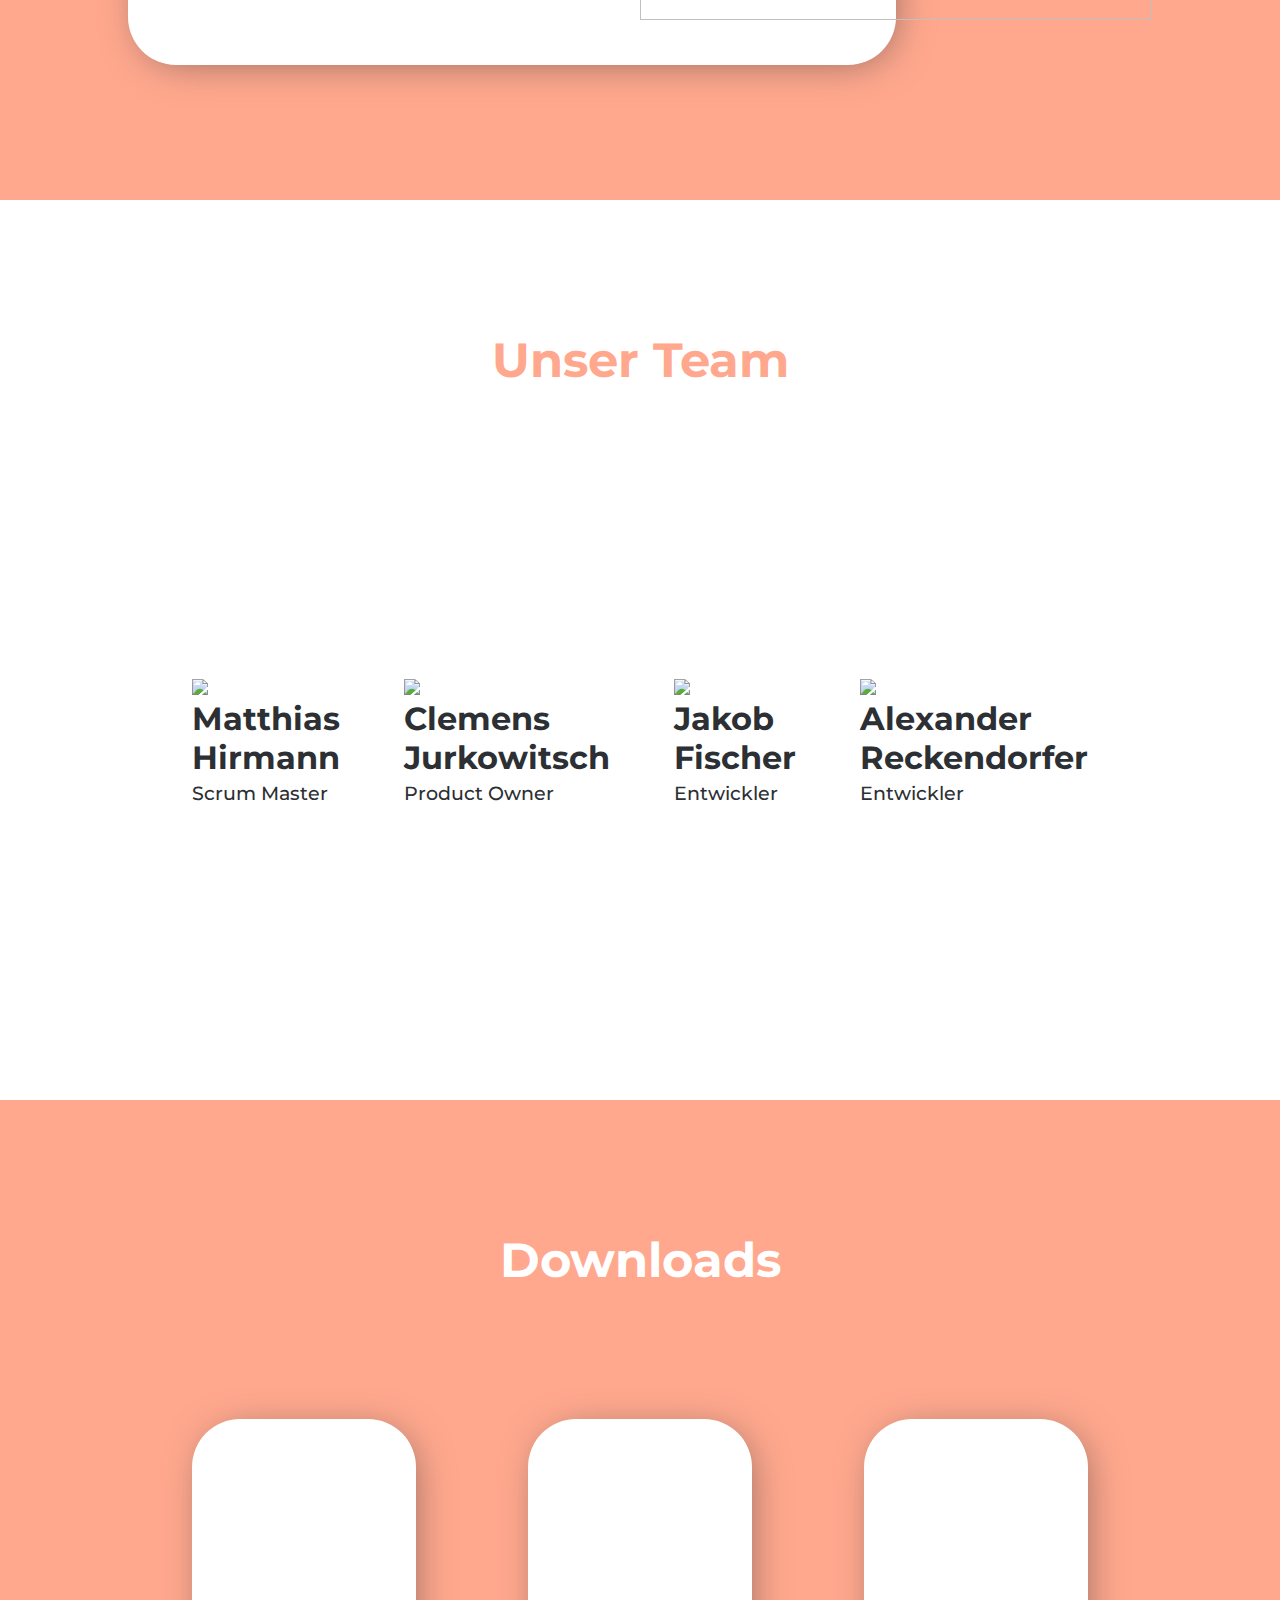
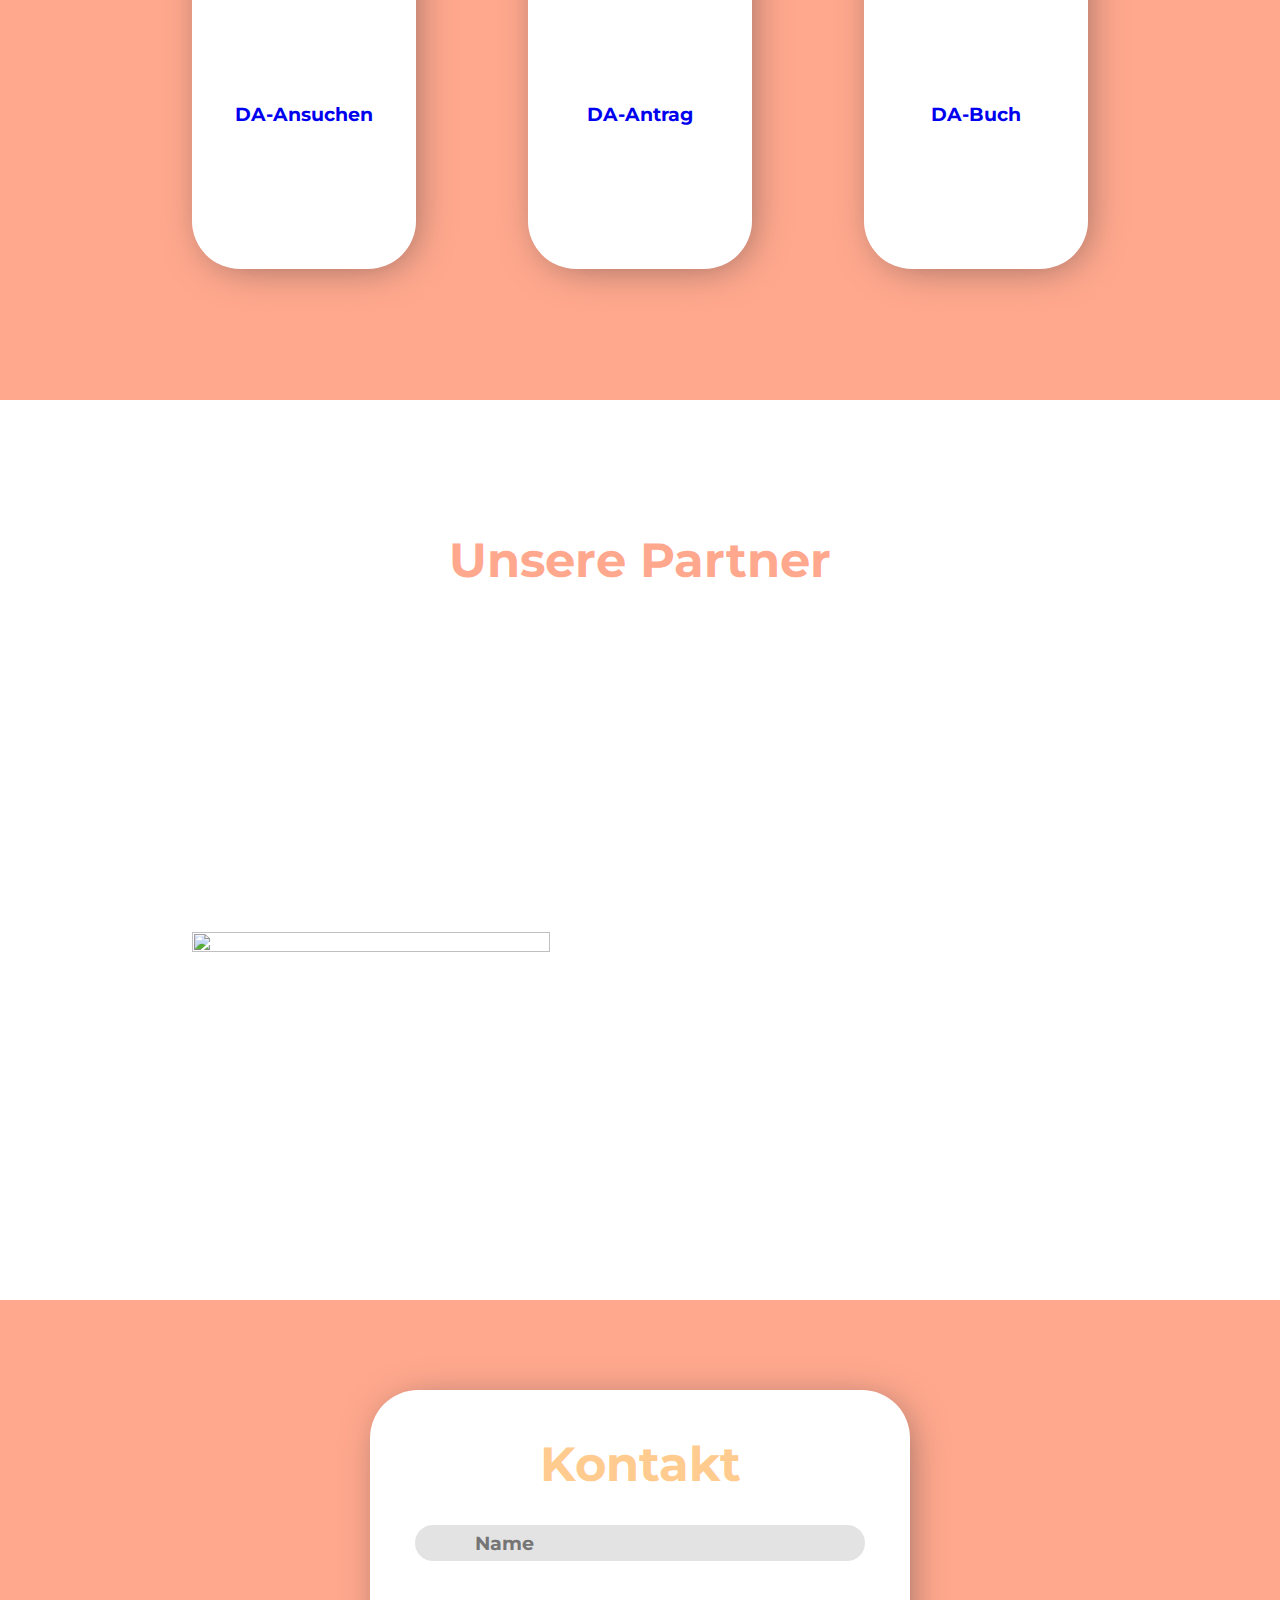
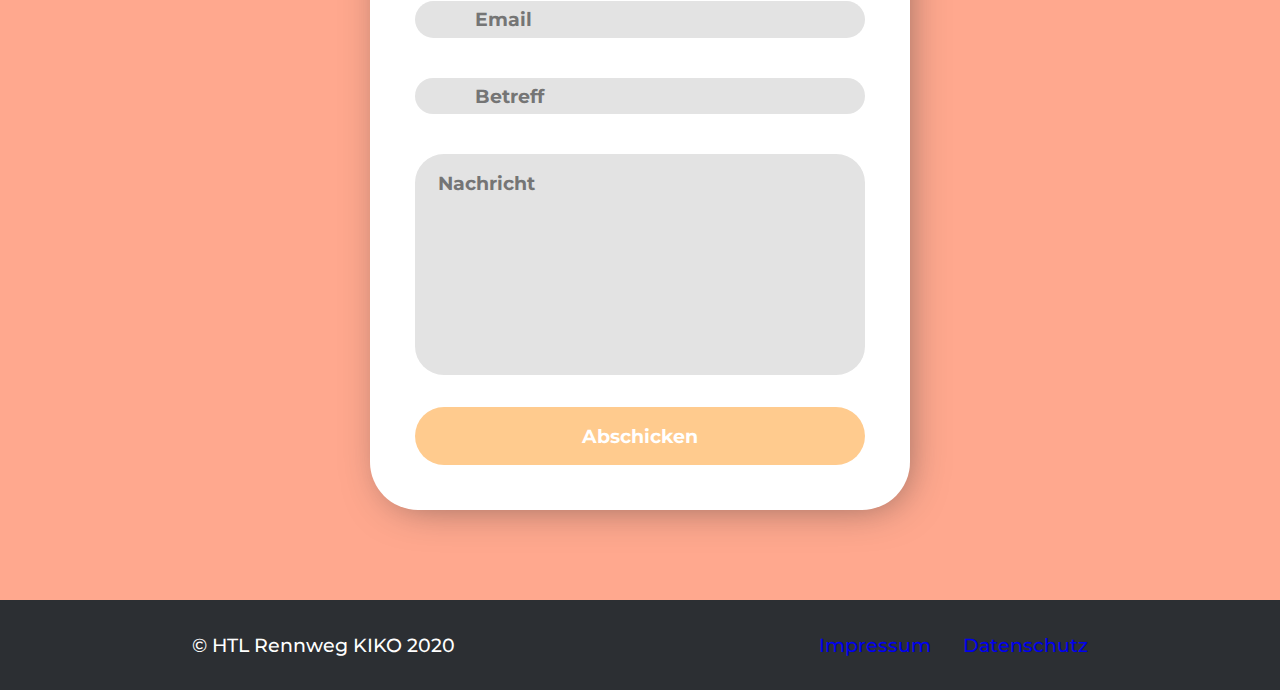
==== commit b7981efc: "No changes" ====
--- a/app/index.html
+++ b/app/index.html
@@ -10,23 +10,21 @@
 <div id="navigation">
     <a href="#header" class="logo"><span class="primaryText">KI</span><span class="accentText">KO</span></a>
     <div id="linkContainer">
-        <a class="darkText" href="#idea">Die Idee</a>
-        <a class="darkText" href="#team">Unser Team</a>
-        <a class="darkText" href="#downloads">Downloads</a>
-        <a class="darkText" href="#sponsors">Partner</a>
-        <a class="darkText" href="#contact">Kontakt</a>
+        <a href="#idea">Die Idee</a>
+        <a href="#team">Unser Team</a>
+        <a href="#downloads">Downloads</a>
+        <a href="#sponsors">Partner</a>
+        <a href="#contact">Kontakt</a>
     </div>
 </div>
 <div id="header">
-    <h1><span class="primaryText">KI</span><span class="accentText">KO</span></h1>
+    <h1 id="headline"><span class="primaryText">KI</span><span class="accentText">KO</span></h1>
 </div>
 <div id="idea">
-    <h2 id="ideaMobileHeader" class="whiteText">Die Idee</h2>
     <div id="ideaTextContainer">
         <h2 id="ideaHeader" class="accentText">Die Idee</h2>
         <p>
-            Als wir ein Thema für unsere Diplomarbeit suchten, waren alle Teammitglieder derselben Meinung:<br>"Wir
-            wollen
+            Als wir ein Thema für unsere Diplomarbeit suchten, waren alle Teammitglieder derselben Meinung:<br>"Wir wollen
             etwas erschaffen, das einen Nutzen für die Menschen hat".<br>Nach einem Ideen-Workshop hatten wir unser
             Projekt: eine Applikation, welche die Kommunikation und Organisation einer Kindergarten-Gruppe vereinfachen
             soll. Mit dem Ziel auch älteren Usern einen logischen und simplen Umgang zu ermöglichen.
@@ -39,40 +37,36 @@
 <div id="team">
     <h2 class="primaryText">Unser Team</h2>
     <div id="teamContainer">
-        <div class="personContainerRow">
-            <div class="personContainer">
-                <img class="personSvg" src="images/team/hirsie.svg">
-                <div class="personText">
-                    <h4 class="accentText">Matthias</h4>
-                    <h4 class="accentText">Hirmann</h4>
-                    <p>Scrum Master</p>
-                </div>
-            </div>
-            <div class="personContainer">
-                <img class="personSvg" src="images/team/clemens.svg">
-                <div class="personText">
-                    <h4 class="accentText">Clemens</h4>
-                    <h4 class="accentText">Jurkowitsch</h4>
-                    <p>Product Owner</p>
-                </div>
+        <div class="personContainer">
+            <img class="personSvg" src="images/team/matthias.jpg">
+            <div class="personText">
+                <h3>Matthias</h3>
+                <h3>Hirmann</h3>
+                <p>Scrum Master</p>
             </div>
         </div>
-        <div class="personContainerRow">
-            <div class="personContainer">
-                <img class="personSvg" src="images/team/jakob.svg">
-                <div class="personText">
-                    <h4 class="accentText">Jakob</h4>
-                    <h4 class="accentText">Fischer</h4>
-                    <p>Entwickler</p>
-                </div>
+        <div class="personContainer">
+            <img class="personSvg" src="images/team/clemens.jpg">
+            <div class="personText">
+                <h3>Clemens</h3>
+                <h3>Jurkowitsch</h3>
+                <p>Product Owner</p>
             </div>
-            <div class="personContainer">
-                <img class="personSvg" src="images/team/alex.svg">
-                <div class="personText">
-                    <h4 class="accentText">Alexander</h4>
-                    <h4 class="accentText">Reckendorfer</h4>
-                    <p>Entwickler</p>
-                </div>
+        </div>
+        <div class="personContainer">
+            <img class="personSvg" src="images/team/jakob.jpg">
+            <div class="personText">
+                <h3>Jakob</h3>
+                <h3>Fischer</h3>
+                <p>Entwickler</p>
+            </div>
+        </div>
+        <div class="personContainer">
+            <img class="personSvg" src="images/team/alex.jpg">
+            <div class="personText">
+                <h3>Alexander</h3>
+                <h3>Reckendorfer</h3>
+                <p>Entwickler</p>
             </div>
         </div>
     </div>
@@ -82,22 +76,21 @@
     <div id="downloadContainer">
         <div id="ansuchen" class="downloadCard">
             <i class="far fa-file-pdf"></i>
-            <a class="darkText" id="ansuchenDownload" href="files/Ansuchen_KIKO.pdf" download>DA-Ansuchen</a>
+            <a id="ansuchenDownload" href="files/da-ansuchen.pdf" download>DA-Ansuchen</a>
         </div>
         <div id="antrag" class="downloadCard">
             <i class="far fa-file-pdf"></i>
-            <a class="darkText" id="antragDownload" href="files/Antrag_KIKO.pdf" download>DA-Antrag</a>
+            <a id="antragDownload" href="files/da-antrag.pdf" download>DA-Antrag</a>
         </div>
         <div id="buch" class="downloadCard">
             <i class="far fa-file-pdf"></i>
-            <a class="darkText" id="buchDownload" href="" download>In Arbeit</a>
+            <a id="buchDownload" href="files/da-buch.pdf" download>DA-Buch</a>
         </div>
     </div>
 </div>
 <div id="sponsors">
     <h2 class="primaryText">Unsere Partner</h2>
     <div id="sponsorContainer">
-        <div class="sponsorSvgContainer"><img class="sponsorSvg" class src="images/easyname_logo_default.svg"></div>
         <div class="sponsorSvgContainer"><img class="sponsorSvg" class src="images/easyname_logo_default.svg"></div>
     </div>
 </div>
@@ -126,8 +119,8 @@
 <div id="footer">
     <p>© HTL Rennweg KIKO 2020</p>
     <div id="footer_right">
-        <a class="whiteText" href="https://www.projekt.kikoapp.at/impressum">Impressum</a>
-        <a class="whiteText" href="https://www.projekt.kikoapp.at/datenschutz">Datenschutz</a>
+        <a href="https://www.projekt.kikoapp.at/impressum">Impressum</a>
+        <a href="https://www.projekt.kikoapp.at/datenschutz">Datenschutz</a>
     </div>
 </div>
 </body>
--- a/app/index.css
+++ b/app/index.css
@@ -112,6 +112,49 @@
   -moz-box-shadow: 5px 5px 40px 0px rgba(44, 47, 51, 0.1);
   box-shadow: 5px 5px 40px 0px rgba(44, 47, 51, 0.1);
 }
+body #navigation #hamburgerContainer {
+  color: red;
+  height: 4em;
+  width: 4em;
+  position: relative;
+  cursor: pointer;
+}
+body #navigation #hamburgerContainer #hamburger,
+body #navigation #hamburgerContainer #hamburger:before,
+body #navigation #hamburgerContainer #hamburger:after {
+  content: "";
+  position: absolute;
+  height: 0.5em;
+  width: 4em;
+  background: #2c2f33;
+  transition: all 0.25s ease;
+  border-radius: 0.2em;
+}
+body #navigation #hamburgerContainer #hamburger {
+  top: 1.8em;
+}
+body #navigation #hamburgerContainer #hamburger:before {
+  top: -1em;
+}
+body #navigation #hamburgerContainer #hamburger:after {
+  top: 1em;
+}
+body #navigation #hamburgerContainer .hamburgerActive#hamburger {
+  background: transparent;
+  transform: rotate(-135deg);
+}
+body #navigation #hamburgerContainer .hamburgerActive#hamburger:before,
+body #navigation #hamburgerContainer .hamburgerActive#hamburger:after {
+  top: 0;
+}
+body #navigation #hamburgerContainer .hamburgerActive#hamburger:before {
+  transform: rotate(90deg);
+}
+@media (min-width: 992px) {
+  body #navigation #hamburgerContainer {
+    display: none;
+  }
+}
 body #navigation #linkContainer {
   display: none;
 }
@@ -138,6 +181,50 @@
 }
 body #navigationContainer {
   display: flex;
+}
+
+#sliderBackground {
+  position: fixed;
+  width: 100vw;
+  height: 100vh;
+  z-index: -1;
+  transition: all 0.25s ease;
+}
+
+#sliderBackground.sliderActive {
+  z-index: 3;
+}
+
+#slider {
+  -webkit-box-shadow: 5px 5px 40px -11px rgba(44, 47, 51, 0.61);
+  -moz-box-shadow: 5px 5px 40px -11px rgba(44, 47, 51, 0.61);
+  box-shadow: 5px 5px 40px -11px rgba(44, 47, 51, 0.61);
+  display: flex;
+  position: fixed;
+  width: 80vw;
+  height: 100vh;
+  left: 100vw;
+  z-index: 5;
+  background-color: #ffffff;
+  transition: all 0.25s ease;
+  align-items: center;
+  justify-content: center;
+}
+#slider #sliderContainer {
+  display: flex;
+  flex-direction: column;
+  align-items: center;
+  justify-content: space-between;
+  height: 40%;
+}
+#slider #sliderContainer a {
+  font-family: "Montserrat", sans-serif;
+  font-weight: 500;
+  font-size: 2em;
+}
+
+#slider.sliderActive {
+  transform: translateX(-80vw);
 }
 
 #header {
@@ -442,6 +529,7 @@
   outline: 0;
   border: none;
   transition: background-color 0.25s ease;
+  webkit-appearance: none;
 }
 @media (min-width: 992px) {
   #contact #contactContainer #submit {
@@ -551,44 +639,75 @@
 }
 #impressum #impressumContainer {
   display: flex;
-  flex-direction: row;
-  justify-content: space-between;
-  width: 50%;
-  height: 60%;
-  background-color: #ffffff;
-  padding: 7vh;
+  flex-direction: column;
+  justify-content: space-evenly;
+  width: 90%;
+  height: 70%;
+  background-color: #ffffff;
+  padding: 5%;
   border-radius: 3em;
   -webkit-box-shadow: 5px 5px 40px -11px rgba(44, 47, 51, 0.61);
   -moz-box-shadow: 5px 5px 40px -11px rgba(44, 47, 51, 0.61);
   box-shadow: 5px 5px 40px -11px rgba(44, 47, 51, 0.61);
 }
+@media (min-width: 992px) {
+  #impressum #impressumContainer {
+    justify-content: space-between;
+    flex-direction: row;
+    width: 50%;
+    height: 60%;
+    padding: 7vh;
+  }
+}
 #impressum #impressumContainer .impressumInformationContainer {
-  width: 25%;
-  height: 100%;
-  display: flex;
-  flex-direction: column;
+  width: 100%;
+  height: 25%;
+  display: flex;
+  flex-direction: row;
   justify-content: space-around;
   align-items: center;
+  padding-left: 5%;
+  padding-right: 5%;
+}
+@media (min-width: 992px) {
+  #impressum #impressumContainer .impressumInformationContainer {
+    width: 25%;
+    height: 100%;
+    flex-direction: column;
+    justify-content: space-evenly;
+  }
 }
 #impressum #impressumContainer .impressumInformationContainer i {
   color: #ffcb8e;
   font-size: 10em;
 }
 #impressum #impressumContainer .impressumInformationContainer div {
-  height: 50%;
-  width: 100%;
-  display: flex;
-  flex-direction: column;
-  align-items: center;
+  flex-grow: 1;
+  display: flex;
+  flex-direction: column;
+  align-items: flex-end;
   justify-content: center;
 }
+@media (min-width: 992px) {
+  #impressum #impressumContainer .impressumInformationContainer div {
+    flex-grow: 0;
+    width: 100%;
+    height: 50%;
+    align-items: center;
+  }
+}
 #impressum #impressumContainer .impressumInformationContainer div div {
-  height: 40%;
-  width: 100%;
-  display: flex;
-  flex-direction: column;
-  align-items: center;
+  width: 100%;
+  display: flex;
+  flex-direction: column;
+  align-items: flex-end;
   justify-content: flex-start;
+}
+@media (min-width: 992px) {
+  #impressum #impressumContainer .impressumInformationContainer div div {
+    align-items: center;
+    height: 40%;
+  }
 }
 
 #privacy {
@@ -710,4 +829,8 @@
   }
 }
 
+body.disableScrolling {
+  overflow: hidden;
+}
+
 /*# sourceMappingURL=index.css.map */
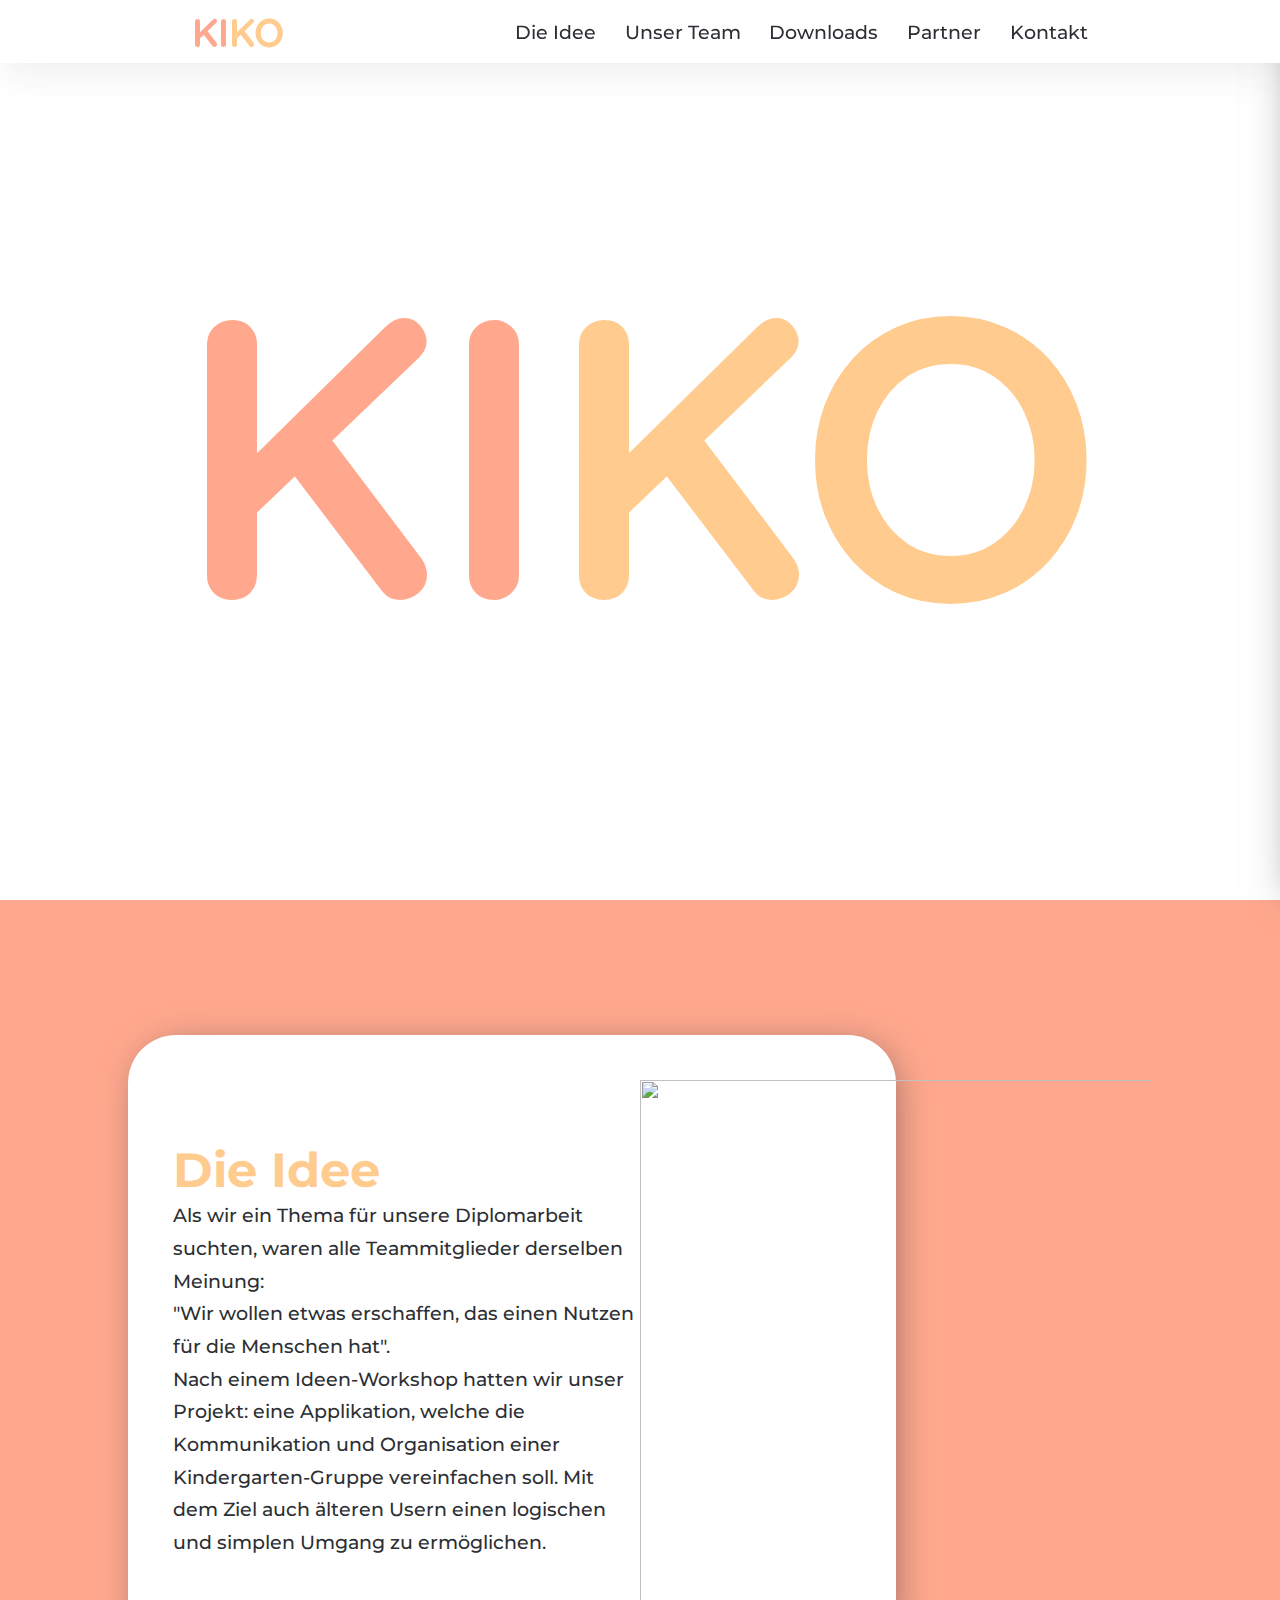
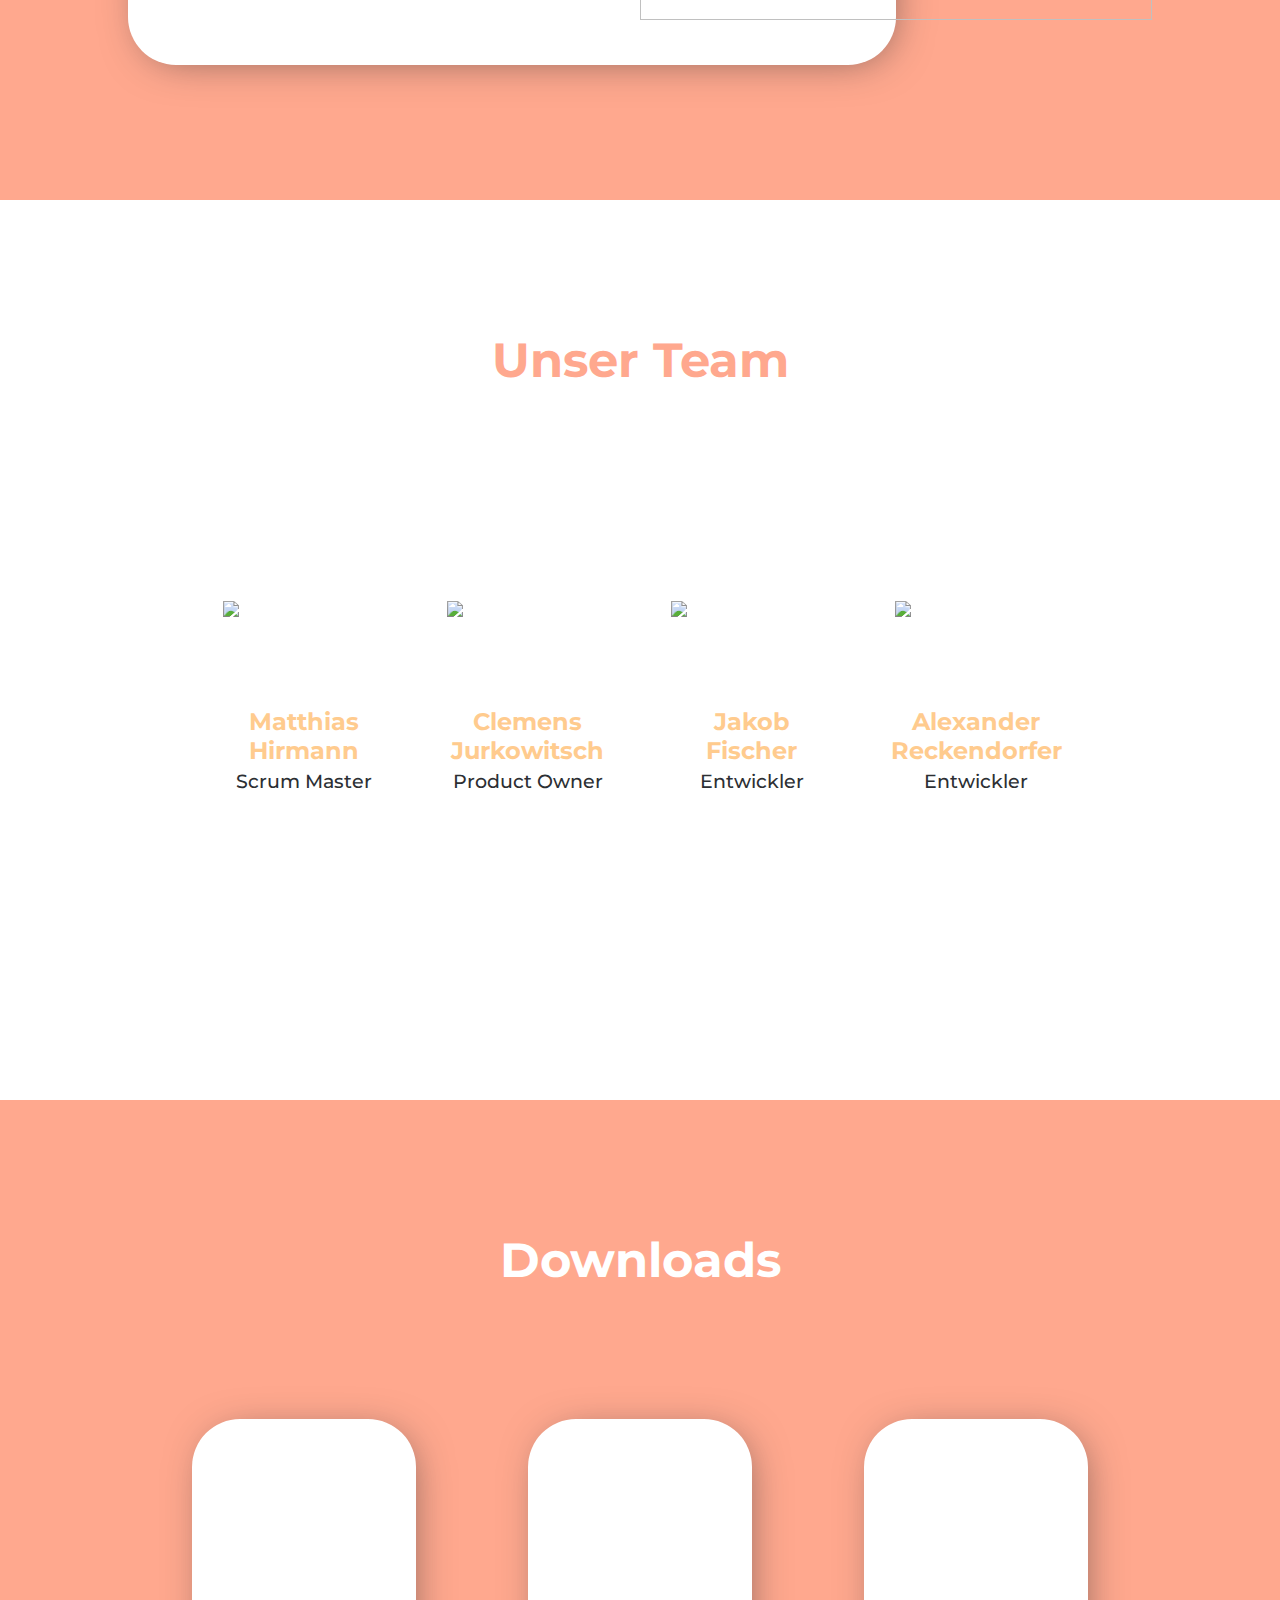
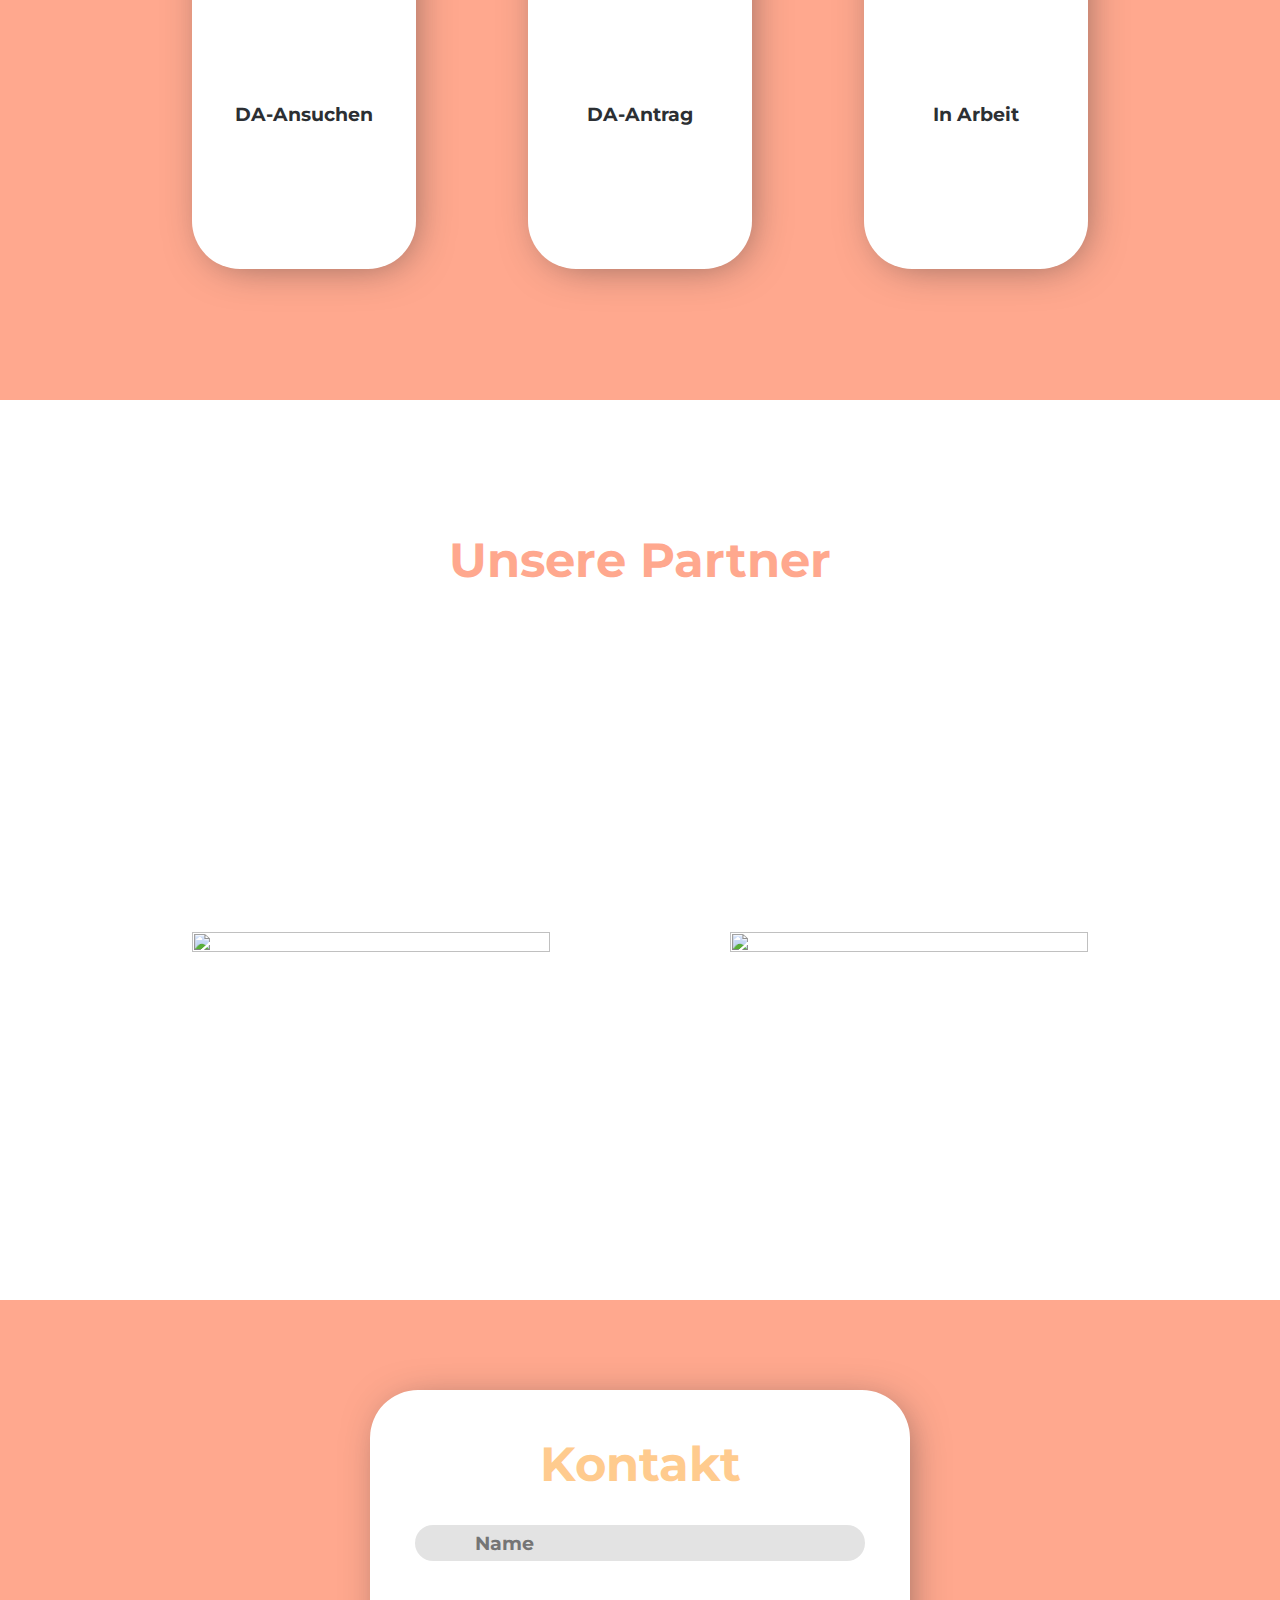
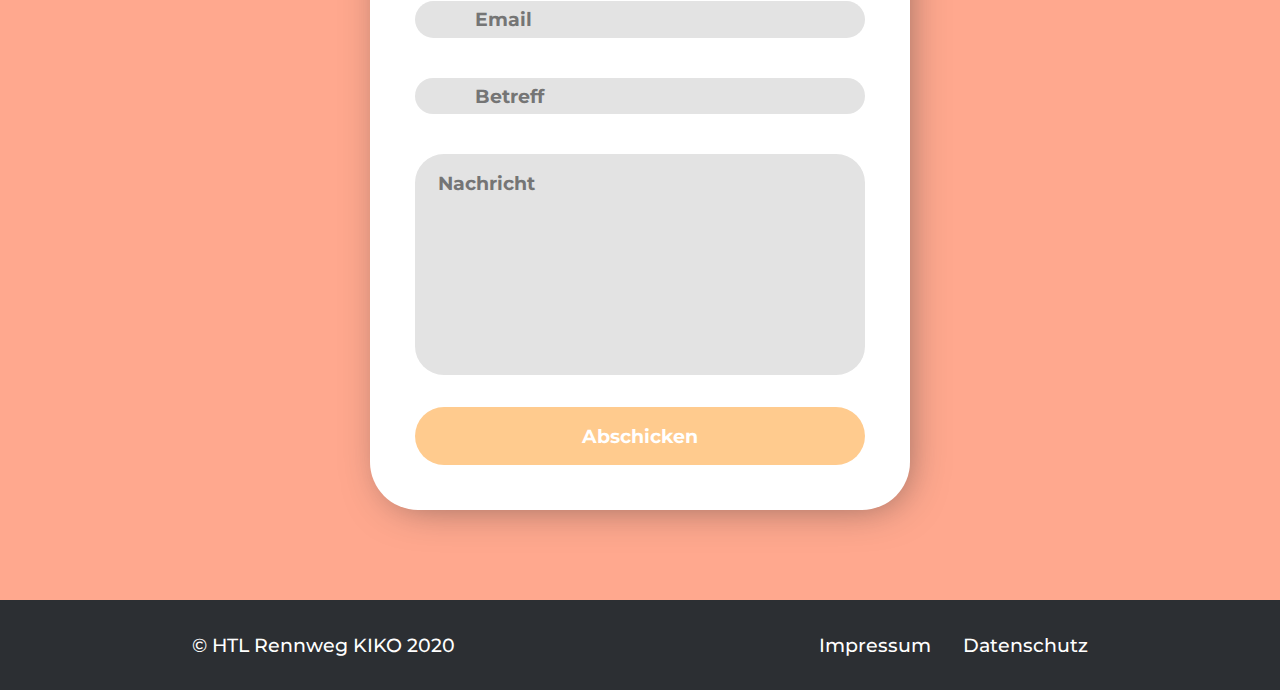
==== commit 9fbe0353: "Merge branch 'master' of https://github.com/kikoapp/projekt-kiko" ====
--- a/app/index.html
+++ b/app/index.html
@@ -10,21 +10,36 @@
 <div id="navigation">
     <a href="#header" class="logo"><span class="primaryText">KI</span><span class="accentText">KO</span></a>
     <div id="linkContainer">
-        <a href="#idea">Die Idee</a>
-        <a href="#team">Unser Team</a>
-        <a href="#downloads">Downloads</a>
-        <a href="#sponsors">Partner</a>
-        <a href="#contact">Kontakt</a>
+        <a class="darkText" href="#idea">Die Idee</a>
+        <a class="darkText" href="#team">Unser Team</a>
+        <a class="darkText" href="#downloads">Downloads</a>
+        <a class="darkText" href="#sponsors">Partner</a>
+        <a class="darkText" href="#contact">Kontakt</a>
+    </div>
+    <div id="hamburgerContainer">
+        <span id="hamburger"></span>
+    </div>
+</div>
+<div id="sliderBackground"></div>
+<div id="slider">
+    <div id="sliderContainer">
+        <a class="darkText" href="#idea">Die Idee</a>
+        <a class="darkText" href="#team">Unser Team</a>
+        <a class="darkText" href="#downloads">Downloads</a>
+        <a class="darkText" href="#sponsors">Partner</a>
+        <a class="darkText" href="#contact">Kontakt</a>
     </div>
 </div>
 <div id="header">
-    <h1 id="headline"><span class="primaryText">KI</span><span class="accentText">KO</span></h1>
+    <h1><span class="primaryText">KI</span><span class="accentText">KO</span></h1>
 </div>
 <div id="idea">
+    <h2 id="ideaMobileHeader" class="whiteText">Die Idee</h2>
     <div id="ideaTextContainer">
         <h2 id="ideaHeader" class="accentText">Die Idee</h2>
         <p>
-            Als wir ein Thema für unsere Diplomarbeit suchten, waren alle Teammitglieder derselben Meinung:<br>"Wir wollen
+            Als wir ein Thema für unsere Diplomarbeit suchten, waren alle Teammitglieder derselben Meinung:<br>"Wir
+            wollen
             etwas erschaffen, das einen Nutzen für die Menschen hat".<br>Nach einem Ideen-Workshop hatten wir unser
             Projekt: eine Applikation, welche die Kommunikation und Organisation einer Kindergarten-Gruppe vereinfachen
             soll. Mit dem Ziel auch älteren Usern einen logischen und simplen Umgang zu ermöglichen.
@@ -37,36 +52,40 @@
 <div id="team">
     <h2 class="primaryText">Unser Team</h2>
     <div id="teamContainer">
-        <div class="personContainer">
-            <img class="personSvg" src="images/team/matthias.jpg">
-            <div class="personText">
-                <h3>Matthias</h3>
-                <h3>Hirmann</h3>
-                <p>Scrum Master</p>
+        <div class="personContainerRow">
+            <div class="personContainer">
+                <img class="personSvg" src="images/team/hirsie.svg">
+                <div class="personText">
+                    <h4 class="accentText">Matthias</h4>
+                    <h4 class="accentText">Hirmann</h4>
+                    <p>Scrum Master</p>
+                </div>
+            </div>
+            <div class="personContainer">
+                <img class="personSvg" src="images/team/clemens.svg">
+                <div class="personText">
+                    <h4 class="accentText">Clemens</h4>
+                    <h4 class="accentText">Jurkowitsch</h4>
+                    <p>Product Owner</p>
+                </div>
             </div>
         </div>
-        <div class="personContainer">
-            <img class="personSvg" src="images/team/clemens.jpg">
-            <div class="personText">
-                <h3>Clemens</h3>
-                <h3>Jurkowitsch</h3>
-                <p>Product Owner</p>
+        <div class="personContainerRow">
+            <div class="personContainer">
+                <img class="personSvg" src="images/team/jakob.svg">
+                <div class="personText">
+                    <h4 class="accentText">Jakob</h4>
+                    <h4 class="accentText">Fischer</h4>
+                    <p>Entwickler</p>
+                </div>
             </div>
-        </div>
-        <div class="personContainer">
-            <img class="personSvg" src="images/team/jakob.jpg">
-            <div class="personText">
-                <h3>Jakob</h3>
-                <h3>Fischer</h3>
-                <p>Entwickler</p>
-            </div>
-        </div>
-        <div class="personContainer">
-            <img class="personSvg" src="images/team/alex.jpg">
-            <div class="personText">
-                <h3>Alexander</h3>
-                <h3>Reckendorfer</h3>
-                <p>Entwickler</p>
+            <div class="personContainer">
+                <img class="personSvg" src="images/team/alex.svg">
+                <div class="personText">
+                    <h4 class="accentText">Alexander</h4>
+                    <h4 class="accentText">Reckendorfer</h4>
+                    <p>Entwickler</p>
+                </div>
             </div>
         </div>
     </div>
@@ -76,22 +95,23 @@
     <div id="downloadContainer">
         <div id="ansuchen" class="downloadCard">
             <i class="far fa-file-pdf"></i>
-            <a id="ansuchenDownload" href="files/da-ansuchen.pdf" download>DA-Ansuchen</a>
+            <a class="darkText" id="ansuchenDownload" href="files/Ansuchen_KIKO.pdf" download>DA-Ansuchen</a>
         </div>
         <div id="antrag" class="downloadCard">
             <i class="far fa-file-pdf"></i>
-            <a id="antragDownload" href="files/da-antrag.pdf" download>DA-Antrag</a>
+            <a class="darkText" id="antragDownload" href="files/Antrag_KIKO.pdf" download>DA-Antrag</a>
         </div>
         <div id="buch" class="downloadCard">
             <i class="far fa-file-pdf"></i>
-            <a id="buchDownload" href="files/da-buch.pdf" download>DA-Buch</a>
+            <a class="darkText" id="buchDownload" href="" download>In Arbeit</a>
         </div>
     </div>
 </div>
 <div id="sponsors">
     <h2 class="primaryText">Unsere Partner</h2>
     <div id="sponsorContainer">
-        <div class="sponsorSvgContainer"><img class="sponsorSvg" class src="images/easyname_logo_default.svg"></div>
+        <div class="sponsorSvgContainer"><a href="https://easyname.at"><img class="sponsorSvg" class src="images/easyname_logo_default.svg"></a></div>
+        <div class="sponsorSvgContainer"><a href="https://easyname.at"><img class="sponsorSvg" class src="images/easyname_logo_default.svg"></a></div>
     </div>
 </div>
 <div id="contact">
@@ -119,10 +139,11 @@
 <div id="footer">
     <p>© HTL Rennweg KIKO 2020</p>
     <div id="footer_right">
-        <a href="https://www.projekt.kikoapp.at/impressum">Impressum</a>
-        <a href="https://www.projekt.kikoapp.at/datenschutz">Datenschutz</a>
+        <a class="whiteText" href="https://www.projekt.kikoapp.at/impressum">Impressum</a>
+        <a class="whiteText" href="https://www.projekt.kikoapp.at/datenschutz">Datenschutz</a>
     </div>
 </div>
 </body>
 </html>
-<script src="index.js"></script>+<script src="index.js"></script>
+<script src="js/navigation.js"></script>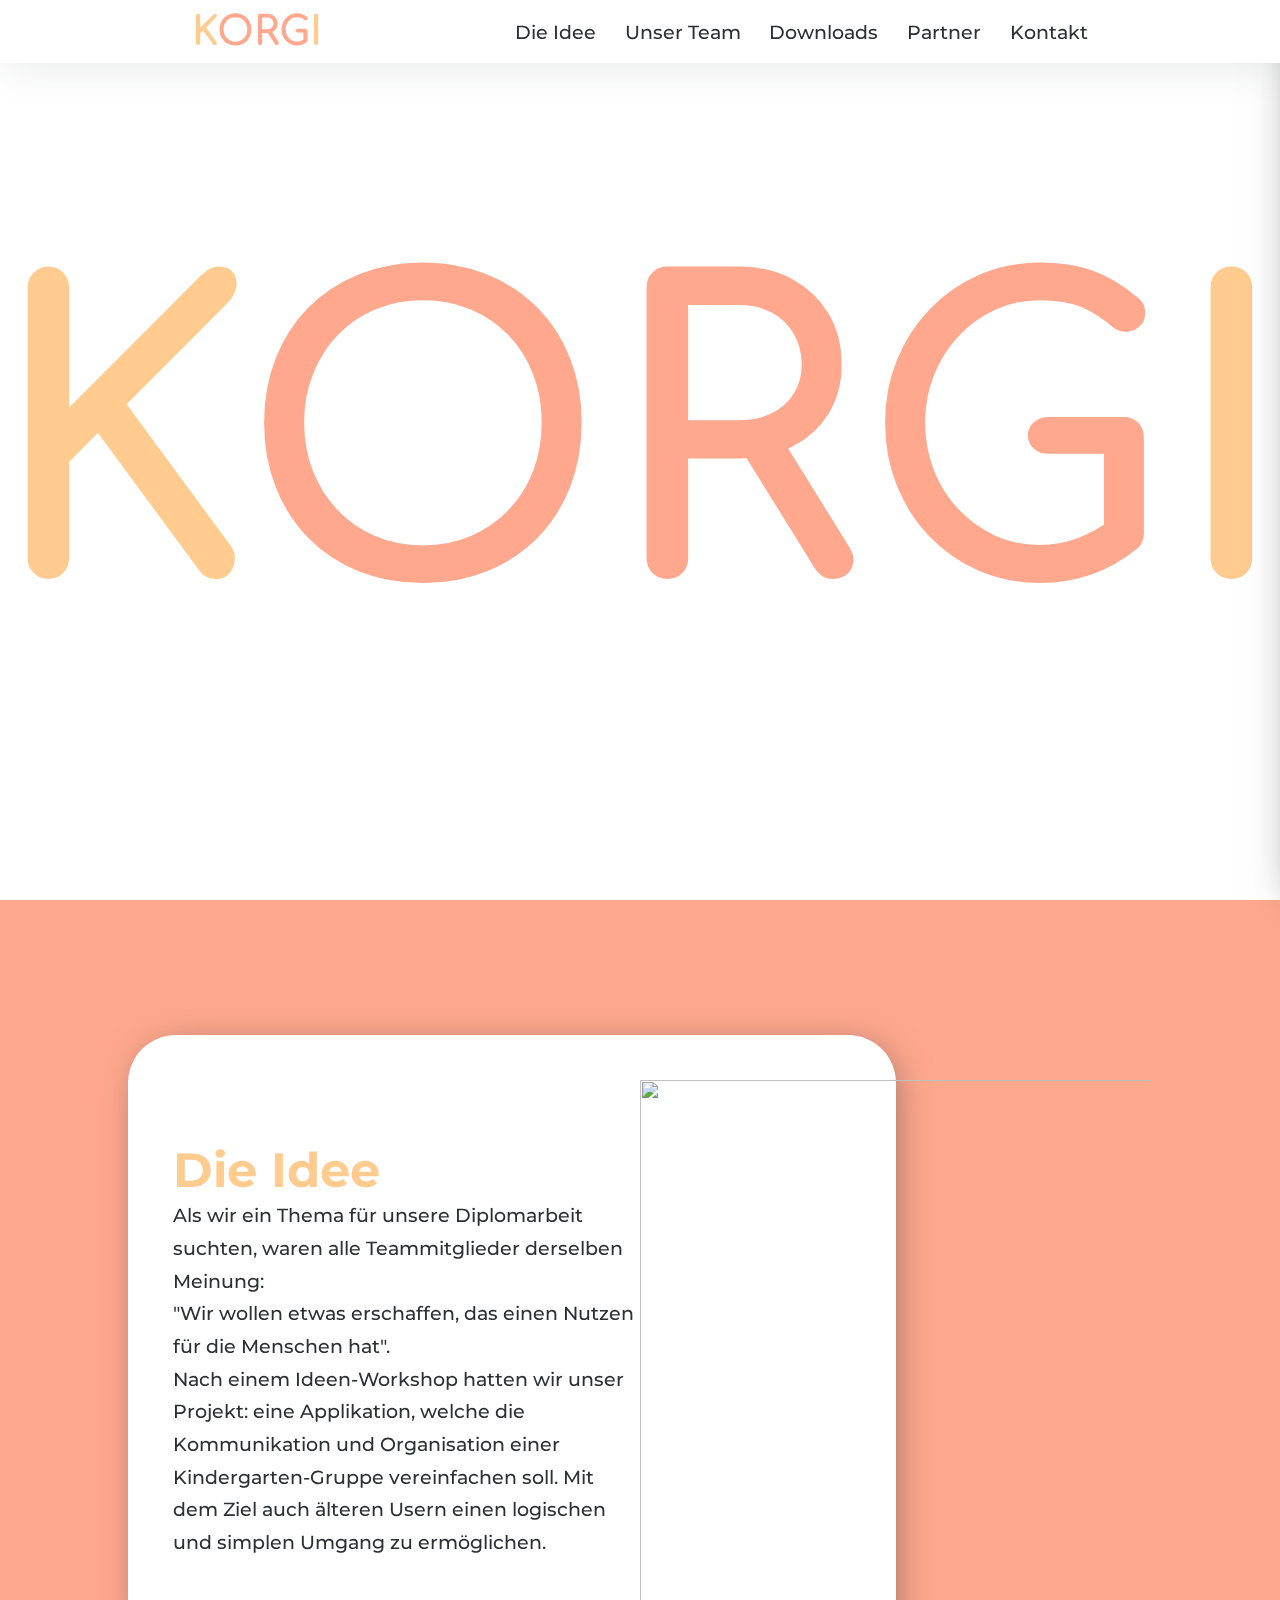
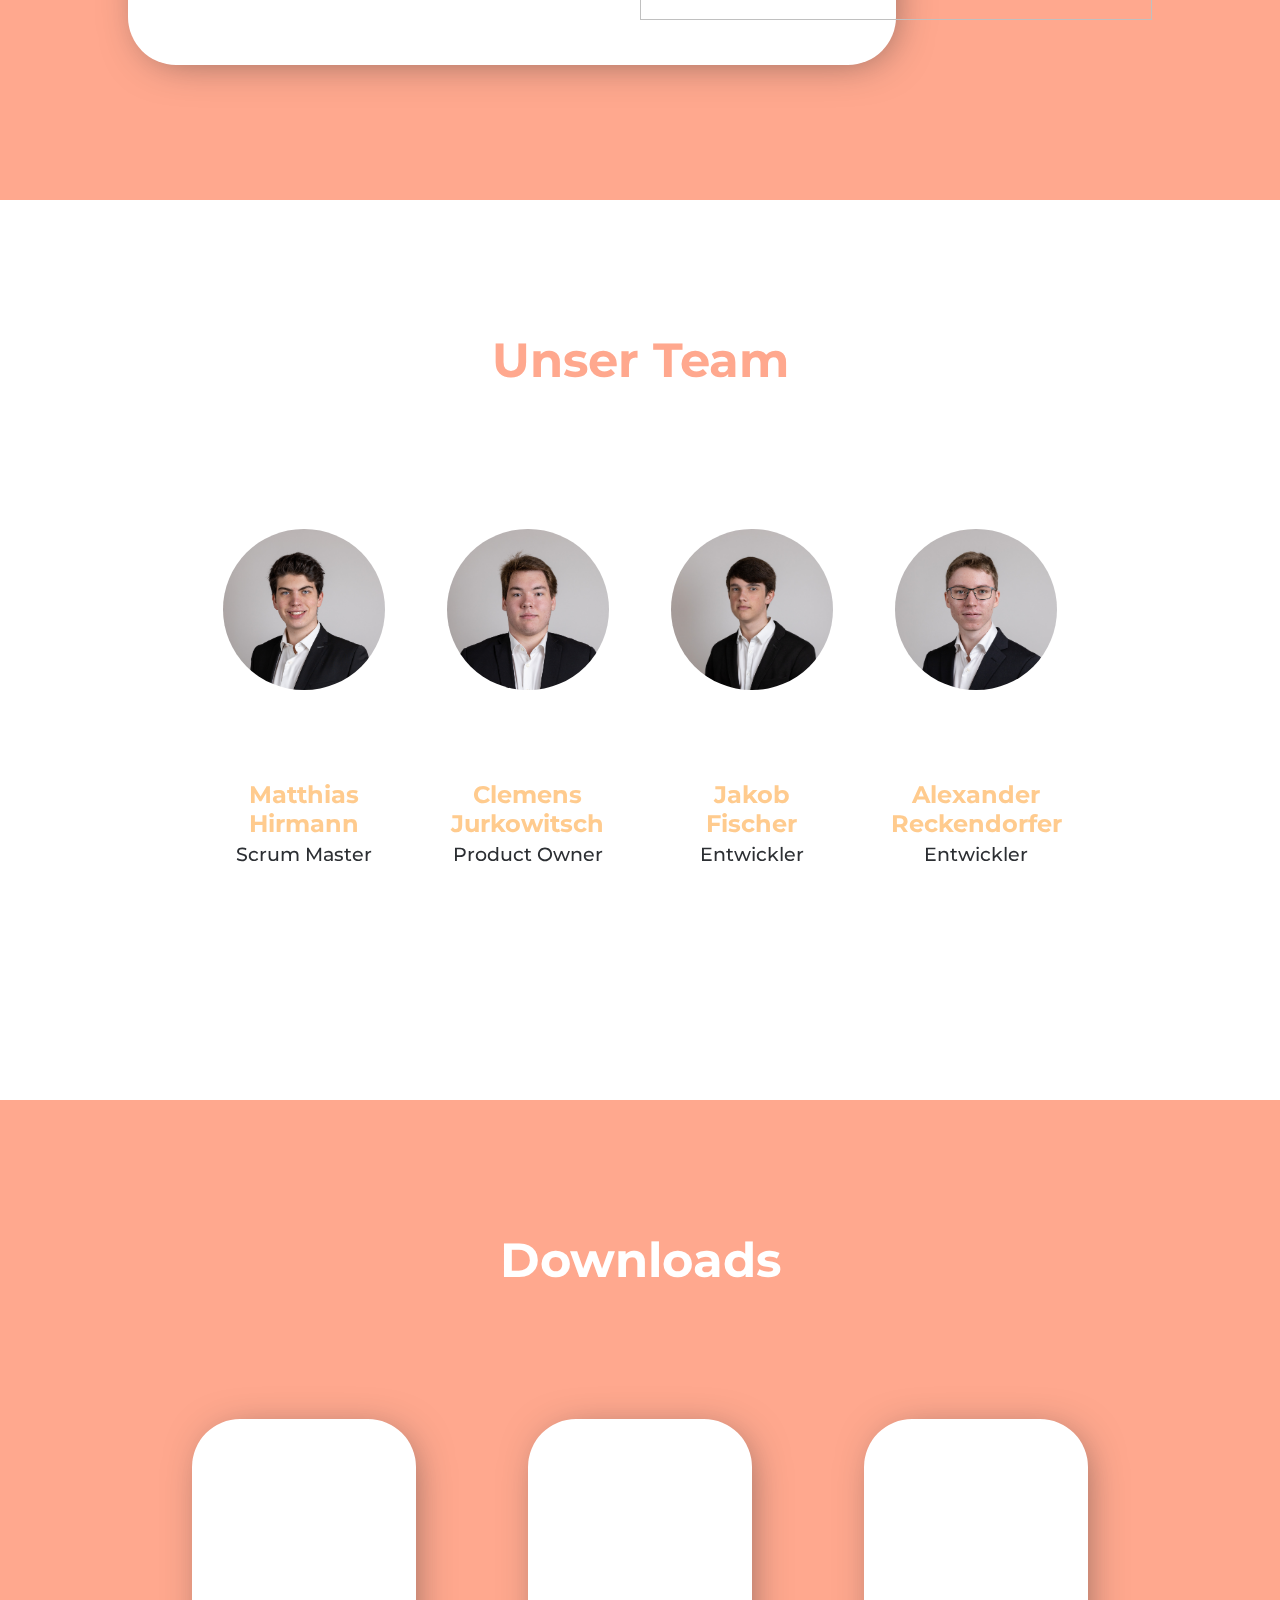
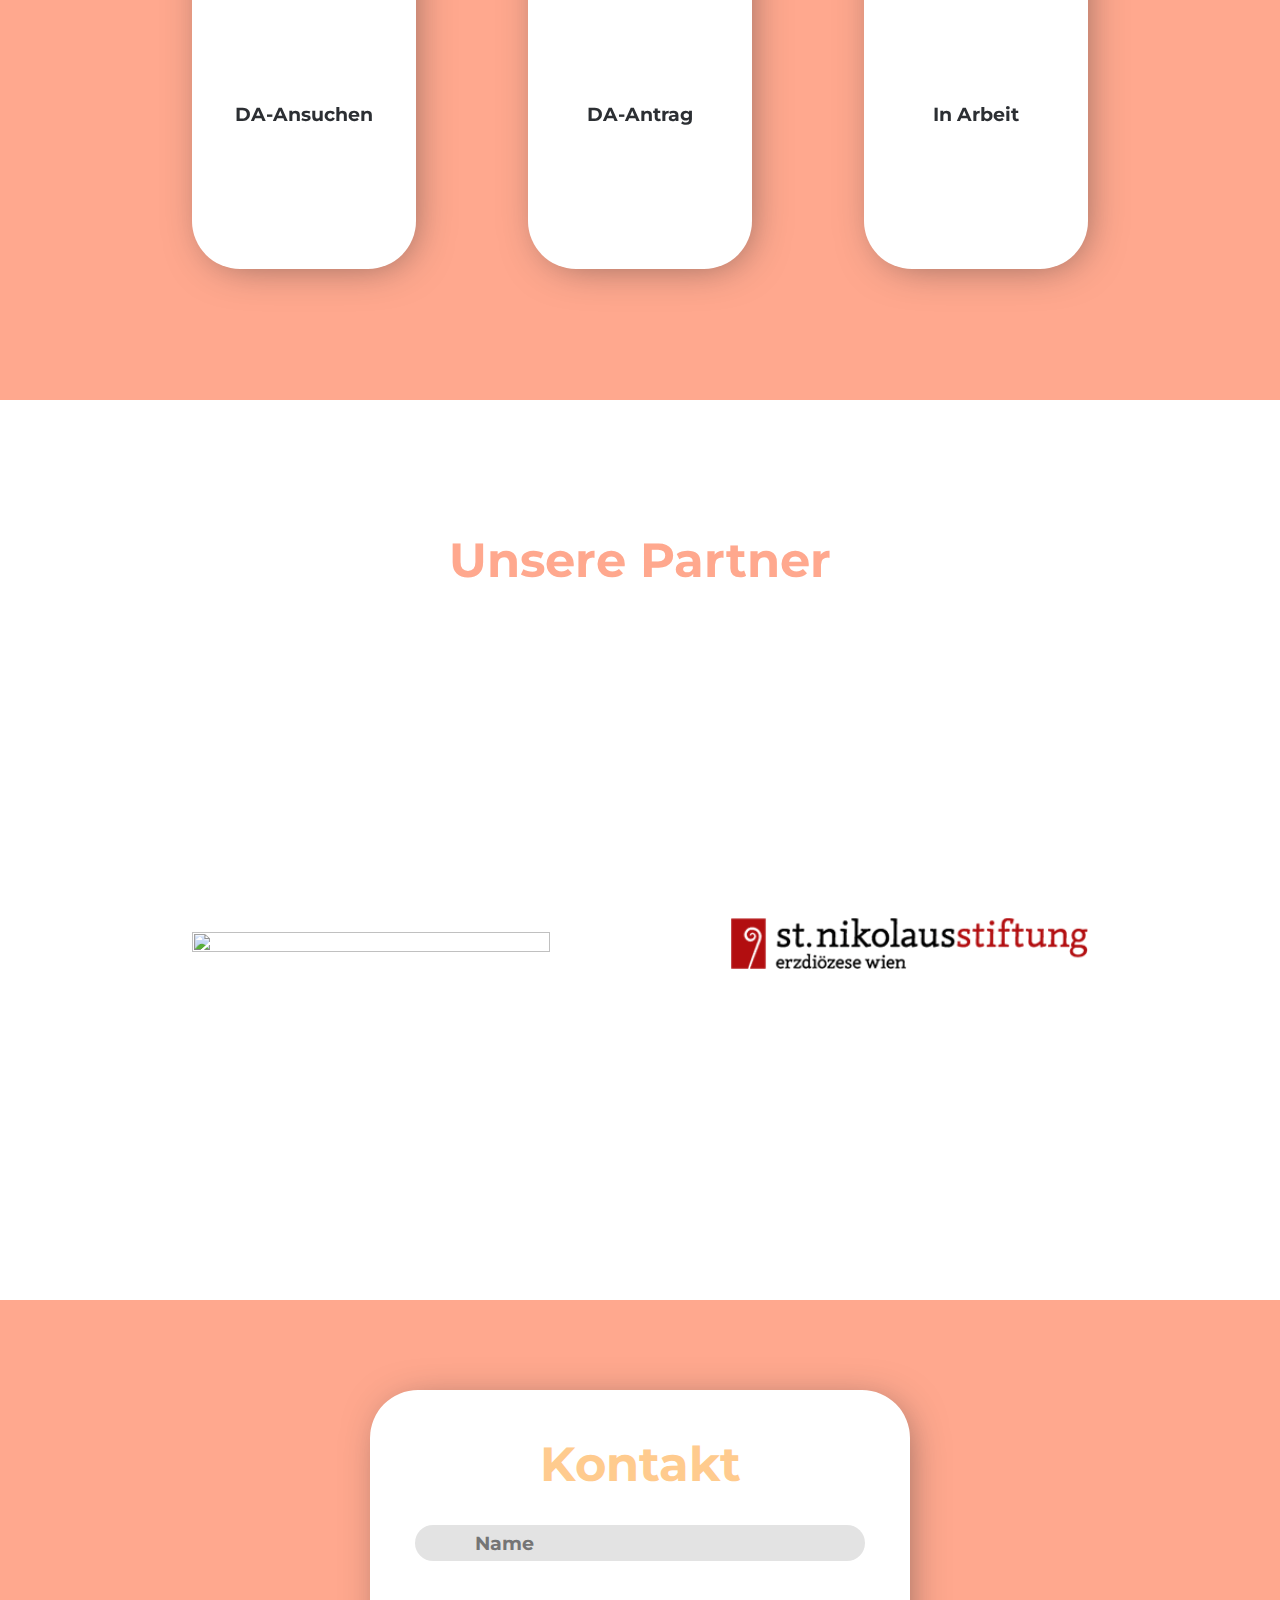
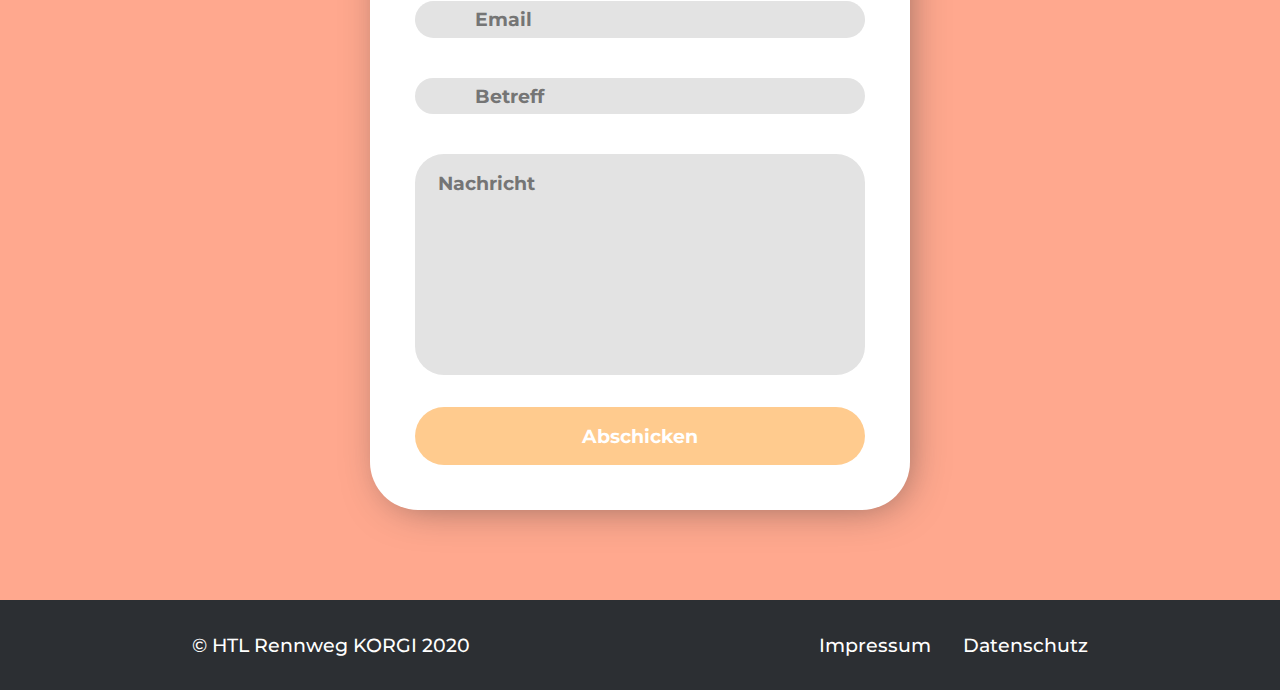
==== commit d52cc977: "Change KIKO to KORGI" ====
--- a/app/index.html
+++ b/app/index.html
@@ -2,13 +2,13 @@
 <html lang="en">
 <head>
     <meta charset="UTF-8">
-    <title>Projekt KIKO</title>
+    <title>Projekt KORGI</title>
     <link rel="stylesheet" href="index.css">
     <script src="https://kit.fontawesome.com/bcad70f915.js" crossorigin="anonymous"></script>
 </head>
 <body>
 <div id="navigation">
-    <a href="#header" class="logo"><span class="primaryText">KI</span><span class="accentText">KO</span></a>
+    <a href="#header" class="logo"><span class="accentText">K</span><span class="primaryText">ORG</span><span class="accentText">I</span></a>
     <div id="linkContainer">
         <a class="darkText" href="#idea">Die Idee</a>
         <a class="darkText" href="#team">Unser Team</a>
@@ -31,7 +31,7 @@
     </div>
 </div>
 <div id="header">
-    <h1><span class="primaryText">KI</span><span class="accentText">KO</span></h1>
+    <h1><span class="accentText">K</span><span class="primaryText">ORG</span><span class="accentText">I</span></h1>
 </div>
 <div id="idea">
     <h2 id="ideaMobileHeader" class="whiteText">Die Idee</h2>
@@ -54,7 +54,7 @@
     <div id="teamContainer">
         <div class="personContainerRow">
             <div class="personContainer">
-                <img class="personSvg" src="images/team/hirsie.svg">
+                <img class="personSvg" src="images/team/matthias.jpg">
                 <div class="personText">
                     <h4 class="accentText">Matthias</h4>
                     <h4 class="accentText">Hirmann</h4>
@@ -62,7 +62,7 @@
                 </div>
             </div>
             <div class="personContainer">
-                <img class="personSvg" src="images/team/clemens.svg">
+                <img class="personSvg" src="images/team/clemens.jpg">
                 <div class="personText">
                     <h4 class="accentText">Clemens</h4>
                     <h4 class="accentText">Jurkowitsch</h4>
@@ -72,7 +72,7 @@
         </div>
         <div class="personContainerRow">
             <div class="personContainer">
-                <img class="personSvg" src="images/team/jakob.svg">
+                <img class="personSvg" src="images/team/jakob.jpg">
                 <div class="personText">
                     <h4 class="accentText">Jakob</h4>
                     <h4 class="accentText">Fischer</h4>
@@ -80,7 +80,7 @@
                 </div>
             </div>
             <div class="personContainer">
-                <img class="personSvg" src="images/team/alex.svg">
+                <img class="personSvg" src="images/team/alex.jpg">
                 <div class="personText">
                     <h4 class="accentText">Alexander</h4>
                     <h4 class="accentText">Reckendorfer</h4>
@@ -111,7 +111,7 @@
     <h2 class="primaryText">Unsere Partner</h2>
     <div id="sponsorContainer">
         <div class="sponsorSvgContainer"><a href="https://easyname.at"><img class="sponsorSvg" class src="images/easyname_logo_default.svg"></a></div>
-        <div class="sponsorSvgContainer"><a href="https://easyname.at"><img class="sponsorSvg" class src="images/easyname_logo_default.svg"></a></div>
+        <div class="sponsorSvgContainer"><a href="https://nikolausstiftung.at/"><img class="sponsorSvg" class src="images/stnikolausstiftung-logo.png"></a></div>
     </div>
 </div>
 <div id="contact">
@@ -137,7 +137,7 @@
     </form>
 </div>
 <div id="footer">
-    <p>© HTL Rennweg KIKO 2020</p>
+    <p>© HTL Rennweg KORGI 2020</p>
     <div id="footer_right">
         <a class="whiteText" href="https://www.projekt.kikoapp.at/impressum">Impressum</a>
         <a class="whiteText" href="https://www.projekt.kikoapp.at/datenschutz">Datenschutz</a>
--- a/app/index.css
+++ b/app/index.css
@@ -1,4 +1,4 @@
-@import url("https://fonts.googleapis.com/css2?family=Montserrat:wght@400;500;700&family=Quicksand:wght@700&display=swap");
+@import url("https://fonts.googleapis.com/css2?family=Montserrat:wght@400;500;700&family=Comfortaa:wght@700&display=swap");
 * {
   box-sizing: border-box;
   padding: 0;
@@ -49,7 +49,7 @@
   }
 }
 body h1 {
-  font-family: "Quicksand", sans-serif;
+  font-family: "Comfortaa", sans-serif;
   font-weight: 700;
   font-size: 25em;
 }
@@ -170,7 +170,7 @@
   padding-left: 1.5em;
 }
 body .logo {
-  font-family: "Quicksand", sans-serif;
+  font-family: "Comfortaa", sans-serif;
   font-weight: 700;
   font-size: 4em;
 }
@@ -360,6 +360,7 @@
 }
 #team #teamContainer .personContainerRow .personContainer .personSvg {
   width: 100%;
+  border-radius: 50%;
   height: auto;
 }
 #team #teamContainer .personContainerRow .personContainer .personText {
@@ -654,7 +655,7 @@
   #impressum #impressumContainer {
     justify-content: space-between;
     flex-direction: row;
-    width: 50%;
+    width: 70%;
     height: 60%;
     padding: 7vh;
   }
@@ -708,6 +709,23 @@
     align-items: center;
     height: 40%;
   }
+}
+#impressum #impressumContainer .impressumInformationContainer div div a {
+  font-family: "Montserrat", sans-serif;
+  font-size: 2em;
+  font-weight: 500;
+  color: #2c2f33;
+  text-decoration: none;
+  transition: color 0.25s ease;
+}
+@media (min-width: 992px) {
+  #impressum #impressumContainer .impressumInformationContainer div div a {
+    line-height: 1.7em;
+    font-size: 1.2em;
+  }
+}
+#impressum #impressumContainer .impressumInformationContainer div div a:active, #impressum #impressumContainer .impressumInformationContainer div div a:focus {
+  color: #ffcb8e;
 }
 
 #privacy {
